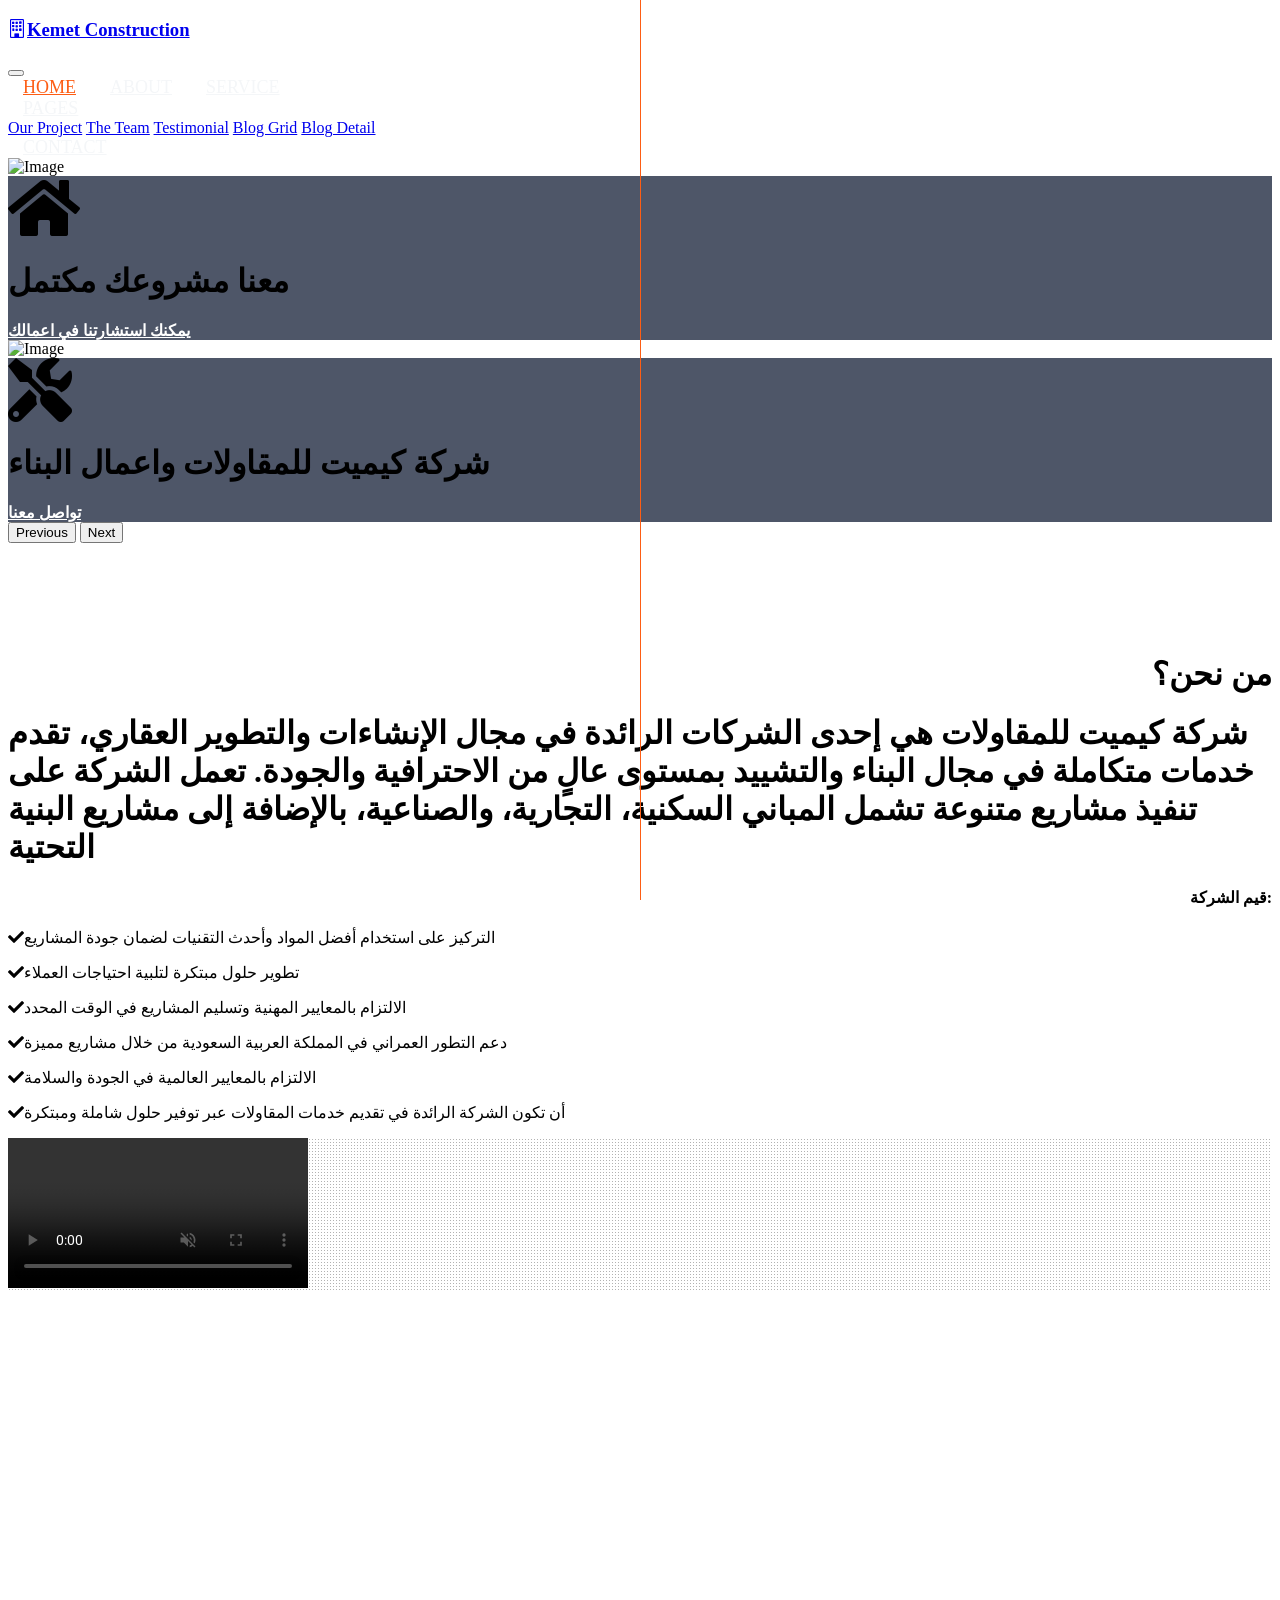
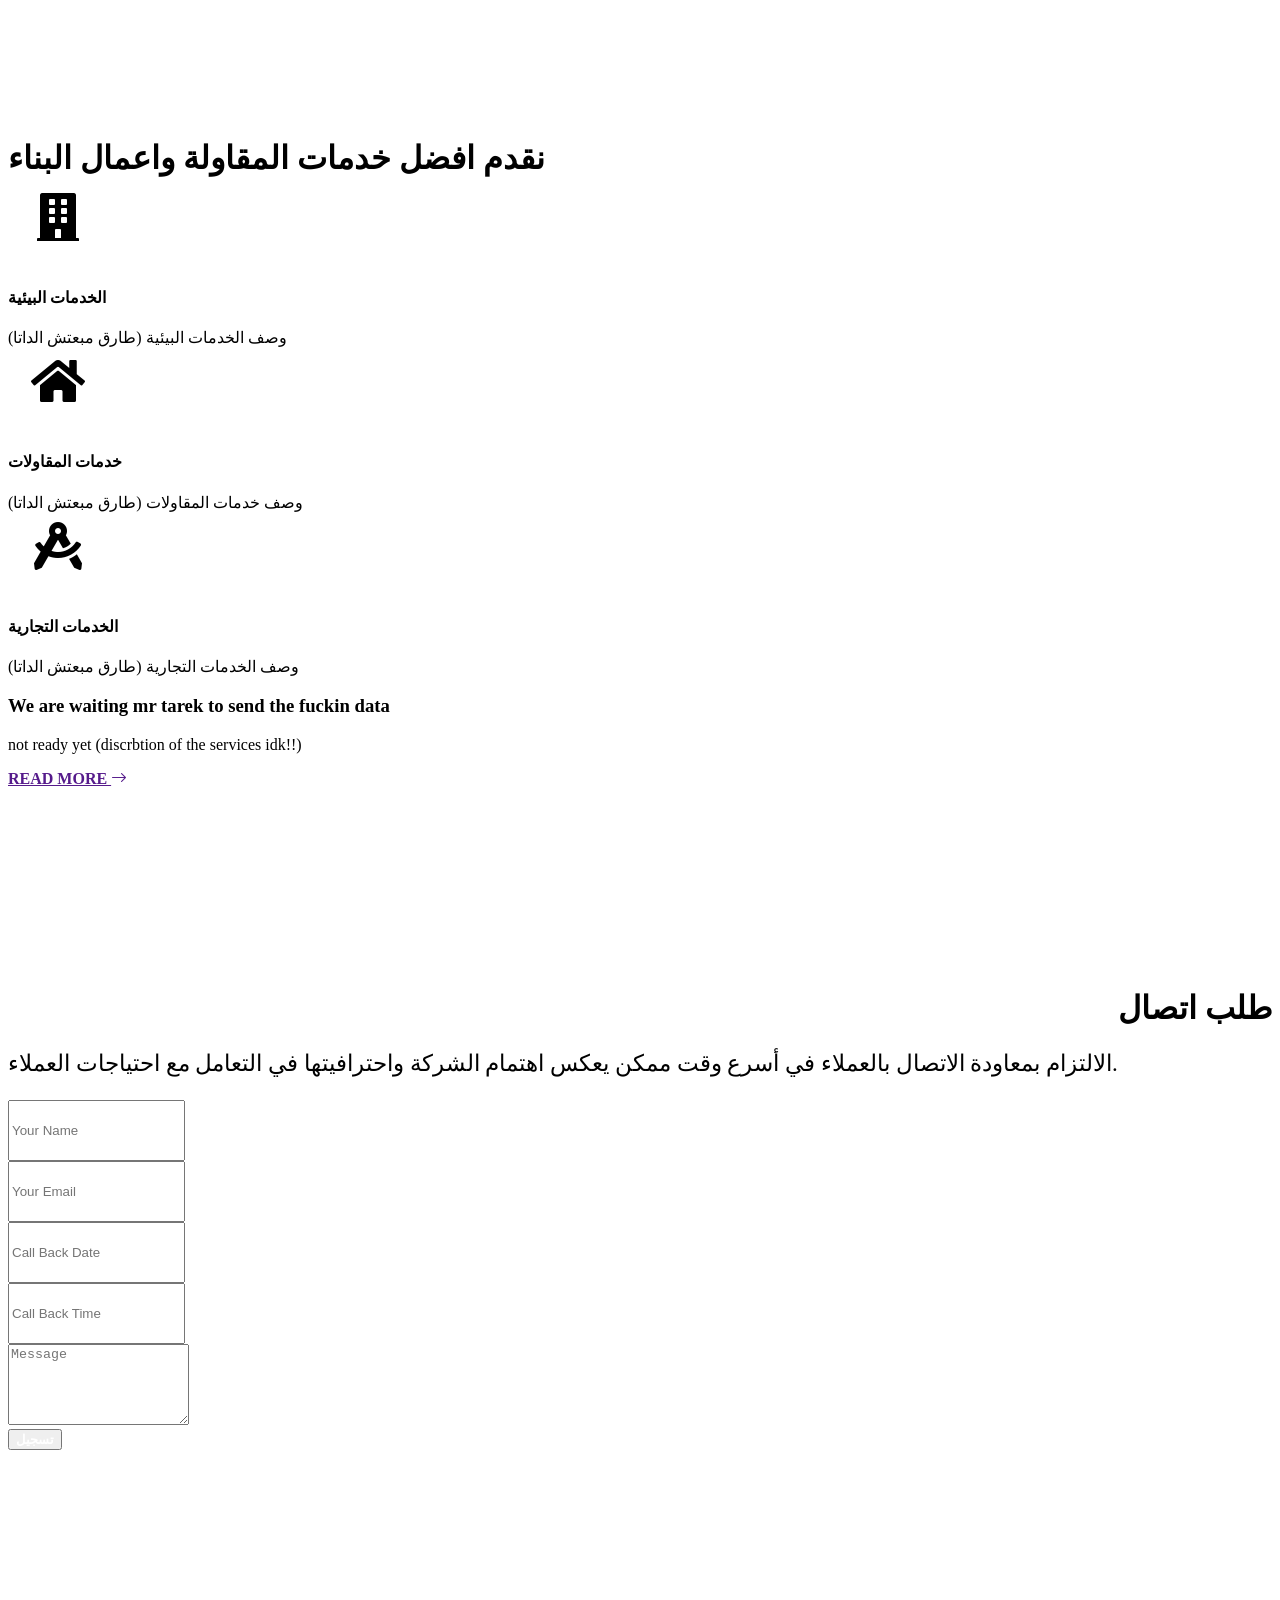
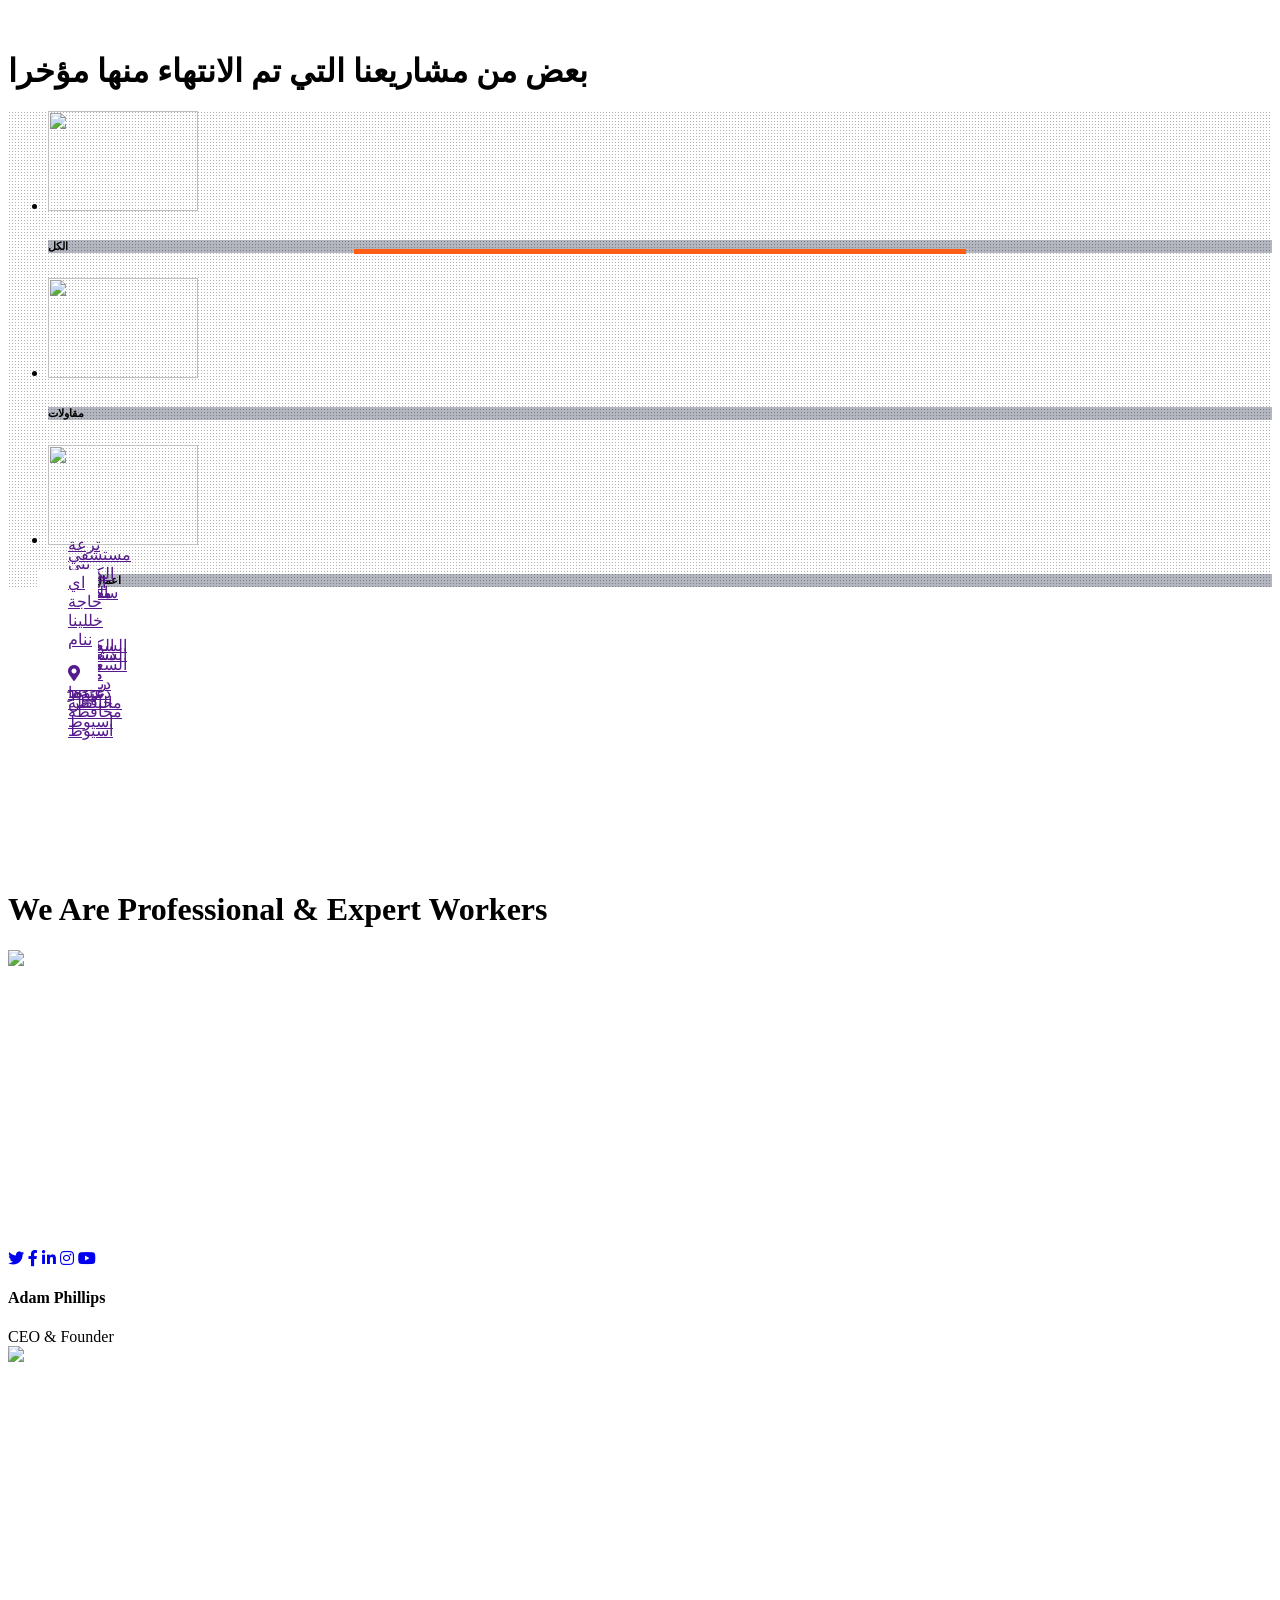
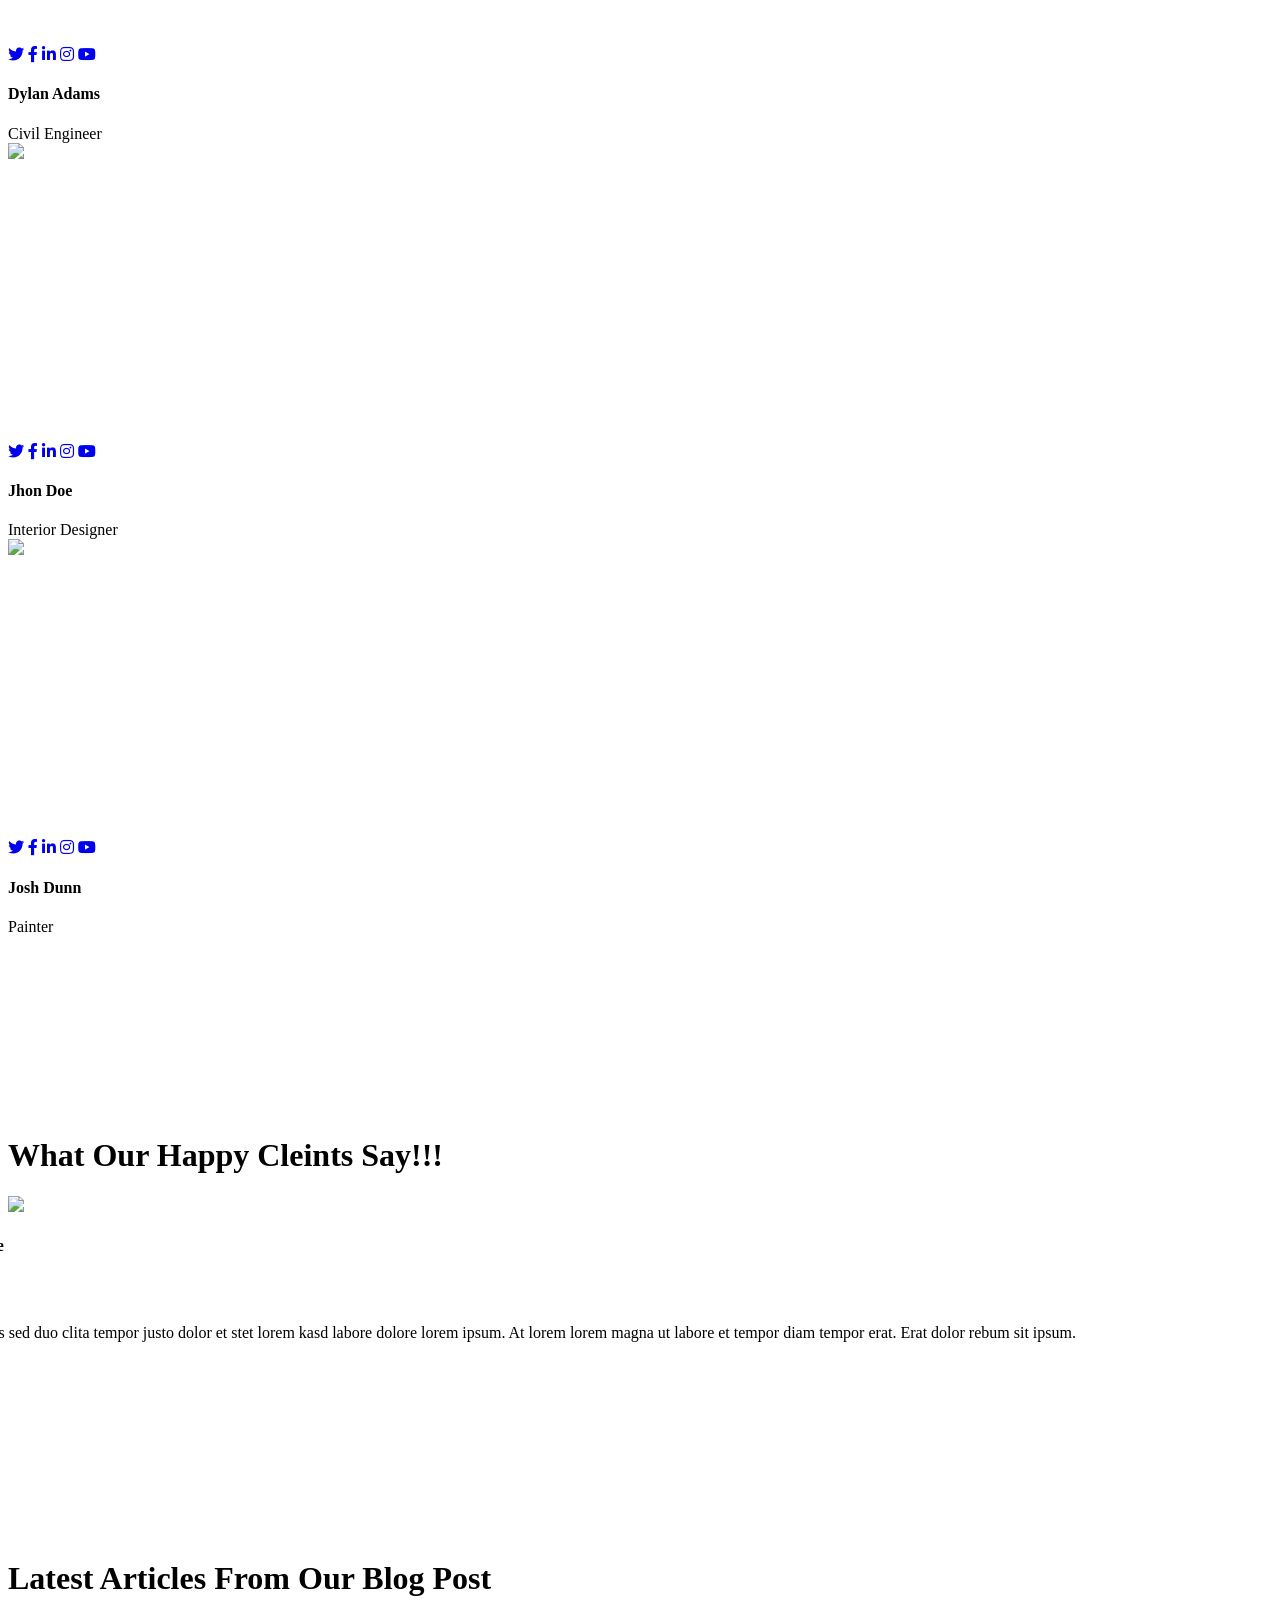
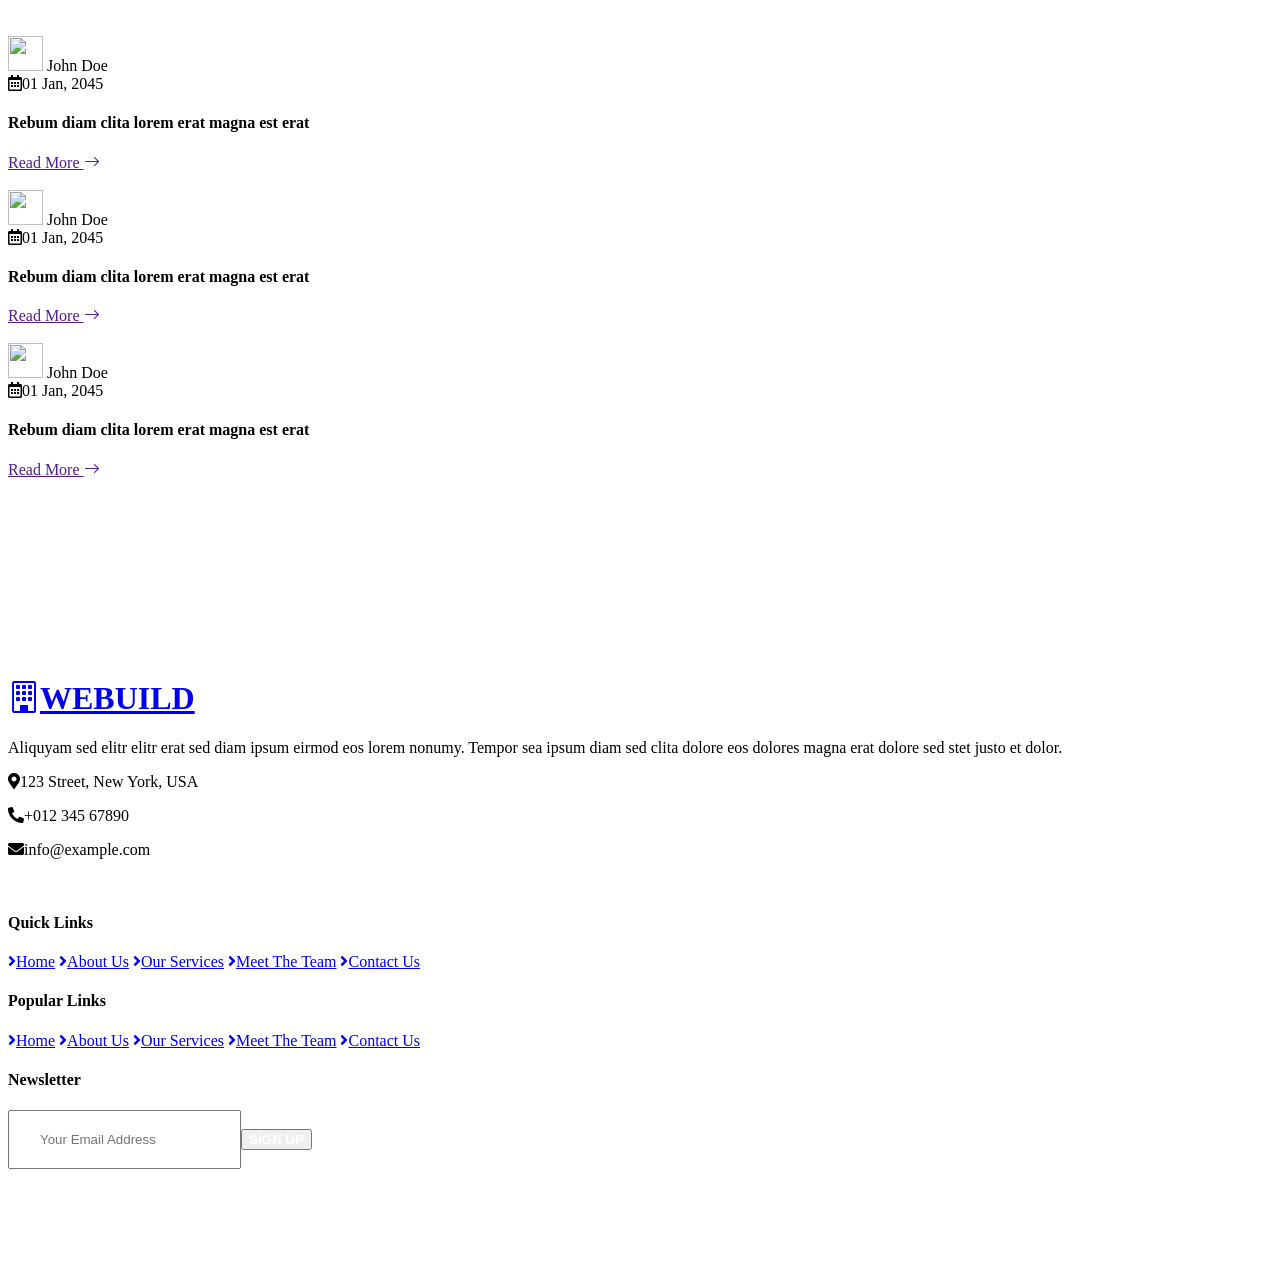
==== Construction company website/index.html @ d5f2b5ea "alot of bugs :)" ====
<!DOCTYPE html>
<html lang="en">

<head>
    <meta charset="utf-8">
    <title>Kemet</title>
    <meta content="width=device-width, initial-scale=1.0" name="viewport">
    <meta content="Free HTML Templates" name="keywords">
    <meta content="Free HTML Templates" name="description">

    <!-- Favicon -->
    <link href="img/kemetlogo.png" rel="img">

    <!-- Google Web Fonts -->
    <link rel="preconnect" href="https://fonts.gstatic.com">
    <link href="https://fonts.googleapis.com/css2?family=Open+Sans:wght@400;600&family=Roboto:wght@500;700&display=swap"
        rel="stylesheet">

    <!-- Icon Font Stylesheet -->
    <link href="https://cdnjs.cloudflare.com/ajax/libs/font-awesome/5.15.0/css/all.min.css" rel="stylesheet">
    <link href="https://cdn.jsdelivr.net/npm/bootstrap-icons@1.4.1/font/bootstrap-icons.css" rel="stylesheet">

    <!-- Libraries Stylesheet -->
    <link href="lib/owlcarousel/assets/owl.carousel.min.css" rel="stylesheet">
    <link href="lib/tempusdominus/css/tempusdominus-bootstrap-4.min.css" rel="stylesheet" />
    <link href="lib/lightbox/css/lightbox.min.css" rel="stylesheet">

    <!-- Customized Bootstrap Stylesheet -->
    <link href="css/bootstrap.min.css" rel="stylesheet">

    <!-- Template Stylesheet -->
    <link href="css/style.css" rel="stylesheet">
</head>

<body>

    <!-- Navbar Start -->
    <div class="container-fluid sticky-top bg-dark bg-light-radial shadow-sm px-5 pe-lg-0">
        <nav class="navbar navbar-expand-lg bg-dark bg-light-radial navbar-dark py-3 py-lg-0">
            <a href="index.html" class="navbar-brand">
                <h3 class="m-0 display-4 text-uppercase text-white"><i
                        class="bi bi-building text-primary me-2"></i>Kemet Construction</h1>
            </a>
            <button class="navbar-toggler" type="button" data-bs-toggle="collapse" data-bs-target="#navbarCollapse">
                <span class="navbar-toggler-icon"></span>
            </button>
            <div class="collapse navbar-collapse" id="navbarCollapse">
                <div class="navbar-nav ms-auto py-0">
                    <a href="index.html" class="nav-item nav-link active">Home</a>
                    <a href="about.html" class="nav-item nav-link">About</a>
                    <a href="service.html" class="nav-item nav-link">Service</a>
                    <div class="nav-item dropdown">
                        <a href="#" class="nav-link dropdown-toggle" data-bs-toggle="dropdown">Pages</a>
                        <div class="dropdown-menu m-0">
                            <a href="project.html" class="dropdown-item">Our Project</a>
                            <a href="team.html" class="dropdown-item">The Team</a>
                            <a href="testimonial.html" class="dropdown-item">Testimonial</a>
                            <a href="blog.html" class="dropdown-item">Blog Grid</a>
                            <a href="detail.html" class="dropdown-item">Blog Detail</a>
                        </div>
                    </div>
                    <a href="contact.html" class="nav-item nav-link">Contact</a>
                        
                </div>
            </div>
        </nav>
    </div>
    <!-- Navbar End -->


    <!-- Carousel Start -->
    <div class="container-fluid p-0">
        <div id="header-carousel" class="carousel slide carousel-fade" data-bs-ride="carousel">
            <div class="carousel-inner">
                <div class="carousel-item active">
                    <img class="w-100" src="img/carousel-1.jpg" alt="Image">
                    <div class="carousel-caption d-flex flex-column align-items-center justify-content-center">
                        <div class="p-3" style="max-width: 900px;">
                            <i class="fa fa-home fa-4x text-primary mb-4 d-none d-sm-block"></i>
                            <h1 class="display-2 text-uppercase text-white mb-md-4">معنا مشروعك مكتمل</h1>
                            <a href="" class="btn btn-primary py-md-3 px-md-5 mt-2">يمكنك استشارتنا في اعمالك</a>
                        </div>
                    </div>
                </div>
                <div class="carousel-item">
                    <img class="w-100" src="img/carousel-2.jpg" alt="Image">
                    <div class="carousel-caption d-flex flex-column align-items-center justify-content-center">
                        <div class="p-3" style="max-width: 900px;">
                            <i class="fa fa-tools fa-4x text-primary mb-4 d-none d-sm-block"></i>
                            <h1 class="display-2 text-uppercase text-white mb-md-4">شركة كيميت للمقاولات واعمال البناء</h1>
                            <a href="" class="btn btn-primary py-md-3 px-md-5 mt-2">تواصل معنا</a>
                        </div>
                    </div>
                </div>
            </div>
            <button class="carousel-control-prev" type="button" data-bs-target="#header-carousel" data-bs-slide="prev">
                <span class="carousel-control-prev-icon" aria-hidden="true"></span>
                <span class="visually-hidden">Previous</span>
            </button>
            <button class="carousel-control-next" type="button" data-bs-target="#header-carousel" data-bs-slide="next">
                <span class="carousel-control-next-icon" aria-hidden="true"></span>
                <span class="visually-hidden">Next</span>
            </button>
        </div>
    </div>
    <!-- Carousel End -->


    <!-- About Start -->
    <div class="container-fluid py-6 px-5">
        <div class="row g-5">
            <div class="col-lg-7">
                <h1 class="display-5 text-uppercase mb-4" style="text-align: right; direction: rtl;"><span class="text-primary">من نحن؟ </h1>

                <h1 class="display-5 text-uppercase mb-4"> شركة كيميت للمقاولات هي إحدى الشركات الرائدة في مجال الإنشاءات والتطوير العقاري، تقدم خدمات متكاملة في مجال البناء والتشييد بمستوى عالٍ من الاحترافية والجودة. تعمل الشركة على تنفيذ مشاريع متنوعة تشمل المباني السكنية، التجارية، والصناعية، بالإضافة إلى مشاريع البنية التحتية</h1>
                </span></h1>
                <h4 class="text-uppercase mb-3 text-body" style="text-align: right; direction: rtl;"><span class="text-primary"></span>:قيم الشركة</h4>
            </h4>
                <div class="row gx-5 py-2">
                    <div class="col-sm-6 mb-2">
                        <p class="fw-bold mb-2"><i class="fa fa-check text-primary me-3"></i>التركيز على استخدام أفضل المواد وأحدث التقنيات لضمان جودة المشاريع</p>
                        <p class="fw-bold mb-2"><i class="fa fa-check text-primary me-3"></i>تطوير حلول مبتكرة لتلبية احتياجات العملاء</p>
                        <p class="fw-bold mb-2"><i class="fa fa-check text-primary me-3"></i>الالتزام بالمعايير المهنية وتسليم المشاريع في الوقت المحدد</p>
                    </div>
                    <div class="col-sm-6 mb-2">
                        <p class="fw-bold mb-2"><i class="fa fa-check text-primary me-3"></i>دعم التطور العمراني في المملكة العربية السعودية من خلال مشاريع مميزة
                        </p>
                        <p class="fw-bold mb-2"><i class="fa fa-check text-primary me-3"></i>الالتزام بالمعايير العالمية في الجودة والسلامة
                        </p>
                        <p class="fw-bold mb-2"><i class="fa fa-check text-primary me-3"></i>أن تكون الشركة الرائدة في تقديم خدمات المقاولات عبر توفير حلول شاملة ومبتكرة</p>
                    </div>
                </div>
               
            </div>
            <div class="col-lg-5 pb-5" style="min-height: 400px;">
                <div class="position-relative bg-dark-radial h-100 ms-5">
                    <video 
                        class="position-absolute w-100 h-100 mt-5 ms-n5" 
                        style="object-fit: cover;" 
                        autoplay 
                        loop 
                        muted 
                        controls
                    >
                        <source src="C:\Users\Deiaa\OneDrive\Desktop\𝗛𝗢𝗠𝗘 - 𝗥𝗲𝘀𝗼𝗻𝗮𝗻𝗰𝗲 NOSTALGIA (𝐒𝐥𝐨𝐰𝐞𝐝 𝐏𝐞𝐫𝐟𝐞𝐜𝐭).mp4" type="video/mp4">
                        متصفحك لا يدعم تشغيل الفيديو.
                    </video>
                </div>
                
            </div>
        </div>
    </div>
    <!-- About End -->


    <!-- Services Start -->
    <div class="container-fluid bg-light py-6 px-5">
        <div class="text-center mx-auto mb-5" style="max-width: 600px;">
            <h1 class="display-5 text-uppercase mb-4">نقدم <span class="text-primary">افضل</span> خدمات
                المقاولة واعمال البناء</h1>
        </div>
        <div class="row g-5">
            <div class="col-lg-4 col-md-6">
                <div class="service-item bg-white d-flex flex-column align-items-center text-center">
                    <img class="img-fluid" src="img/service-1.jpg" alt="">
                    <div class="service-icon bg-white">
                        <i class="fa fa-3x fa-building text-primary"></i>
                    </div>
                    <div class="px-4 pb-4">
                        <h4 class="text-uppercase mb-3">الخدمات البيئية</h4>
                        <p>وصف الخدمات البيئية (طارق مبعتش الداتا)</p>
                    </div>
                </div>
            </div>
            <div class="col-lg-4 col-md-6">
                <div class="service-item bg-white rounded d-flex flex-column align-items-center text-center">
                    <img class="img-fluid" src="img/service-2.jpg" alt="">
                    <div class="service-icon bg-white">
                        <i class="fa fa-3x fa-home text-primary"></i>
                    </div>
                    <div class="px-4 pb-4">
                        <h4 class="text-uppercase mb-3">خدمات المقاولات</h4>
                        <p>وصف خدمات المقاولات (طارق مبعتش الداتا)</p>
                    </div>
                </div>
            </div>
            <div class="col-lg-4 col-md-6">
                <div class="service-item bg-white rounded d-flex flex-column align-items-center text-center">
                    <img class="img-fluid" src="img/service-3.jpg" alt="">
                    <div class="service-icon bg-white">
                        <i class="fa fa-3x fa-drafting-compass text-primary"></i>
                    </div>
                    <div class="px-4 pb-4">
                        <h4 class="text-uppercase mb-3">الخدمات التجارية</h4>
                        <p>وصف الخدمات التجارية (طارق مبعتش الداتا)</p>
                    </div>
                </div>
            </div>
           
                    <div class="px-4 pb-4">
                        <h3 class="text-uppercase mb-3">We are waiting mr tarek to send the fuckin data</h3>
                        <p>not ready yet (discrbtion of the services idk!!)</p>
                        <a class="btn text-primary" href="">Read More <i class="bi bi-arrow-right"></i></a>
                    </div>
                </div>
            </div>
        </div>
    </div>
    <!-- Services End -->


    <!-- Appointment Start -->
    <div class="container-fluid py-6 px-5">
        <div class="row gx-5">
            <div class="col-lg-4 mb-5 mb-lg-0">
                <div class="mb-4">
                    <h1 class="display-5 text-uppercase mb-4" style="text-align: right; direction: rtl;">طلب <span class="text-primary">اتصال</span></h1>
                </div>
                <p class="mb-5" style="font-size: 23px;">الالتزام بمعاودة الاتصال بالعملاء في أسرع وقت ممكن يعكس اهتمام الشركة واحترافيتها في التعامل مع احتياجات العملاء.

                </p>
            </div>
            <div class="col-lg-8">
                <div class="bg-light text-center p-5">
                    <form>
                        <div class="row g-3">
                            <div class="col-12 col-sm-6">
                                <input type="text" class="form-control border-0" placeholder="Your Name"
                                    style="height: 55px;">
                            </div>
                            <div class="col-12 col-sm-6">
                                <input type="email" class="form-control border-0" placeholder="Your Email"
                                    style="height: 55px;">
                            </div>
                            <div class="col-12 col-sm-6">
                                <div class="date" id="date" data-target-input="nearest">
                                    <input type="text" class="form-control border-0 datetimepicker-input"
                                        placeholder="Call Back Date" data-target="#date" data-toggle="datetimepicker"
                                        style="height: 55px;">
                                </div>
                            </div>
                            <div class="col-12 col-sm-6">
                                <div class="time" id="time" data-target-input="nearest">
                                    <input type="text" class="form-control border-0 datetimepicker-input"
                                        placeholder="Call Back Time" data-target="#time" data-toggle="datetimepicker"
                                        style="height: 55px;">
                                </div>
                            </div>
                            <div class="col-12">
                                <textarea class="form-control border-0" rows="5" placeholder="Message"></textarea>
                            </div>
                            <div class="col-12">
                                <button class="btn btn-primary w-100 py-3" type="submit">تسجيل</button>
                            </div>
                        </div>
                    </form>
                </div>
            </div>
        </div>
    </div>
    <!-- Appointment End -->


    <!-- Portfolio Start -->
    <div class="container-fluid bg-light py-6 px-5">
        <div class="text-center mx-auto mb-5" style="max-width: 600px;">
            <h1 class="display-5 text-uppercase mb-4">بعض من <span class="text-primary">مشاريعنا</span> التي تم الانتهاء منها مؤخرا</h1>
        </div>
        <div class="row gx-5">
            <div class="col-12 text-center">
                <div class="d-inline-block bg-dark-radial text-center pt-4 px-5 mb-5">
                    <ul class="list-inline mb-0" id="portfolio-flters">
                        <li class="btn btn-outline-primary bg-white p-2 active mx-2 mb-4" data-filter="*">
                            <img src="img/portfolio-1.jpg" style="width: 150px; height: 100px;">
                            <div class="position-absolute top-0 start-0 end-0 bottom-0 m-2 d-flex align-items-center justify-content-center"
                                style="background: rgba(4, 15, 40, .3);">
                                <h6 class="text-white text-uppercase m-0">الكل</h6>
                            </div>
                        </li>
                        <li class="btn btn-outline-primary bg-white p-2 mx-2 mb-4" data-filter=".first">
                            <img src="img/portfolio-2.jpg" style="width: 150px; height: 100px;">
                            <div class="position-absolute top-0 start-0 end-0 bottom-0 m-2 d-flex align-items-center justify-content-center"
                                style="background: rgba(4, 15, 40, .3);">
                                <h6 class="text-white text-uppercase m-0">مقاولات</h6>
                            </div>
                        </li>
                        <li class="btn btn-outline-primary bg-white p-2 mx-2 mb-4" data-filter=".second">
                            <img src="img/portfolio-3.jpg" style="width: 150px; height: 100px;">
                            <div class="position-absolute top-0 start-0 end-0 bottom-0 m-2 d-flex align-items-center justify-content-center"
                                style="background: rgba(4, 15, 40, .3);">
                                <h6 class="text-white text-uppercase m-0">اعمال الإنشاءات</h6>
                            </div>
                        </li>
                    </ul>
                </div>
            </div>
        </div>
        <div class="row g-5 portfolio-container">
            <div class="col-xl-4 col-lg-6 col-md-6 portfolio-item first">
                <div class="position-relative portfolio-box">
                    <img class="img-fluid w-100" src="img/portfolio-1.jpg" alt="">
                    <a class="portfolio-title shadow-sm" href="">
                        <p class="h4 text-uppercase" style="text-align:center;">العثيم مول</p>
                        <span class="text-body" style="text-align:center;"><i class="fa fa-map-marker-alt text-primary me-2"></i>السعودية مدينة عرعر</span>
                    </a>
                    <a class="portfolio-btn" href="img/portfolio-1.jpg" data-lightbox="portfolio">
                        <i class="bi bi-plus text-white"></i>
                    </a>
                </div>
            </div>
            <div class="col-xl-4 col-lg-6 col-md-6 portfolio-item second">
                <div class="position-relative portfolio-box">
                    <img class="img-fluid w-100" src="img/portfolio-2.jpg" alt="">
                    <a class="portfolio-title shadow-sm" href="">
                        <p class="h4 text-uppercase" style="text-align:center;">مخازن مياه</p>
                        <span class="text-body" style="text-align:center;"><i class="fa fa-map-marker-alt text-primary me-2" ></i>السعودية رفحاء</span>
                    </a>
                    <a class="portfolio-btn" href="img/portfolio-2.jpg" data-lightbox="portfolio">
                        <i class="bi bi-plus text-white"></i>
                    </a>
                </div>
            </div>
            <div class="col-xl-4 col-lg-6 col-md-6 portfolio-item first">
                <div class="position-relative portfolio-box">
                    <img class="img-fluid w-100" src="img/portfolio-3.jpg" alt="">
                    <a class="portfolio-title shadow-sm" href="">
                        <p class="h4 text-uppercase" style="text-align:center;">نفق سيارات</p>
                        <span class="text-body" style="text-align:center;"><i class="fa fa-map-marker-alt text-primary me-2"></i>السعودية مدينة حفر الباطن</span>
                    </a>
                    <a class="portfolio-btn" href="img/portfolio-3.jpg" data-lightbox="portfolio">
                        <i class="bi bi-plus text-white"></i>
                    </a>
                </div>
            </div>
            <div class="col-xl-4 col-lg-6 col-md-6 portfolio-item second">
                <div class="position-relative portfolio-box">
                    <img class="img-fluid w-100" src="img/portfolio-4.jpg" alt="">
                    <a class="portfolio-title shadow-sm" href="">
                        <p class="h4 text-uppercase" style="text-align:center;">ترعة بني يحي</p>
                        <span class="text-body" style="text-align:center;"><i class="fa fa-map-marker-alt text-primary me-2"></i>قرية دشلوط مركز ديروط محافظة اسيوط</span>
                    </a>
                    <a class="portfolio-btn" href="img/portfolio-4.jpg" data-lightbox="portfolio">
                        <i class="bi bi-plus text-white"></i>
                    </a>
                </div>
            </div>
            <div class="col-xl-4 col-lg-6 col-md-6 portfolio-item first">
                <div class="position-relative portfolio-box">
                    <img class="img-fluid w-100" src="img/portfolio-5.jpg" alt="">
                    <a class="portfolio-title shadow-sm" href="">
                        <p class="h4 text-uppercase"style="text-align:center;">مستشفي الكودية الاهلية</p>
                        <span class="text-body"style="text-align:center;"><i class="fa fa-map-marker-alt text-primary me-2"></i>الكودية مركز ديروط محافظة اسيوط</span>
                    </a>
                    <a class="portfolio-btn" href="img/portfolio-5.jpg" data-lightbox="portfolio">
                        <i class="bi bi-plus text-white"></i>
                    </a>
                </div>
            </div>
            <div class="col-xl-4 col-lg-6 col-md-6 portfolio-item second">
                <div class="position-relative portfolio-box">
                    <img class="img-fluid w-100" src="img/portfolio-6.jpg" alt="">
                    <a class="portfolio-title shadow-sm" href="">
                        <p class="h4 text-uppercase" style="text-align:center;">اي حاجة خللينا ننام</p>
                        <span class="text-body" style="text-align:center;"><i class="fa fa-map-marker-alt text-primary me-2"></i>عندها</span>
                    </a>
                    <a class="portfolio-btn" href="img/portfolio-6.jpg" data-lightbox="portfolio">
                        <i class="bi bi-plus text-white"></i>
                    </a>
                </div>
            </div>
        </div>
    </div>
    <!-- Portfolio End -->


    <!-- Team Start -->
    <div class="container-fluid py-6 px-5">
        <div class="text-center mx-auto mb-5" style="max-width: 600px;">
            <h1 class="display-5 text-uppercase mb-4">We Are <span class="text-primary">Professional & Expert</span>
                Workers</h1>
        </div>
        <div class="row g-5">
            <div class="col-xl-3 col-lg-4 col-md-6">
                <div class="row g-0">
                    <div class="col-10" style="min-height: 300px;">
                        <div class="position-relative h-100">
                            <img class="position-absolute w-100 h-100" src="img/team-1.jpg" style="object-fit: cover;">
                        </div>
                    </div>
                    <div class="col-2">
                        <div class="h-100 d-flex flex-column align-items-center justify-content-between bg-light">
                            <a class="btn" href="#"><i class="fab fa-twitter"></i></a>
                            <a class="btn" href="#"><i class="fab fa-facebook-f"></i></a>
                            <a class="btn" href="#"><i class="fab fa-linkedin-in"></i></a>
                            <a class="btn" href="#"><i class="fab fa-instagram"></i></a>
                            <a class="btn" href="#"><i class="fab fa-youtube"></i></a>
                        </div>
                    </div>
                    <div class="col-12">
                        <div class="bg-light p-4">
                            <h4 class="text-uppercase">Adam Phillips</h4>
                            <span>CEO & Founder</span>
                        </div>
                    </div>
                </div>
            </div>
            <div class="col-xl-3 col-lg-4 col-md-6">
                <div class="row g-0">
                    <div class="col-10" style="min-height: 300px;">
                        <div class="position-relative h-100">
                            <img class="position-absolute w-100 h-100" src="img/team-2.jpg" style="object-fit: cover;">
                        </div>
                    </div>
                    <div class="col-2">
                        <div class="h-100 d-flex flex-column align-items-center justify-content-between bg-light">
                            <a class="btn" href="#"><i class="fab fa-twitter"></i></a>
                            <a class="btn" href="#"><i class="fab fa-facebook-f"></i></a>
                            <a class="btn" href="#"><i class="fab fa-linkedin-in"></i></a>
                            <a class="btn" href="#"><i class="fab fa-instagram"></i></a>
                            <a class="btn" href="#"><i class="fab fa-youtube"></i></a>
                        </div>
                    </div>
                    <div class="col-12">
                        <div class="bg-light p-4">
                            <h4 class="text-uppercase">Dylan Adams</h4>
                            <span>Civil Engineer</span>
                        </div>
                    </div>
                </div>
            </div>
            <div class="col-xl-3 col-lg-4 col-md-6">
                <div class="row g-0">
                    <div class="col-10" style="min-height: 300px;">
                        <div class="position-relative h-100">
                            <img class="position-absolute w-100 h-100" src="img/team-3.jpg" style="object-fit: cover;">
                        </div>
                    </div>
                    <div class="col-2">
                        <div class="h-100 d-flex flex-column align-items-center justify-content-between bg-light">
                            <a class="btn" href="#"><i class="fab fa-twitter"></i></a>
                            <a class="btn" href="#"><i class="fab fa-facebook-f"></i></a>
                            <a class="btn" href="#"><i class="fab fa-linkedin-in"></i></a>
                            <a class="btn" href="#"><i class="fab fa-instagram"></i></a>
                            <a class="btn" href="#"><i class="fab fa-youtube"></i></a>
                        </div>
                    </div>
                    <div class="col-12">
                        <div class="bg-light p-4">
                            <h4 class="text-uppercase">Jhon Doe</h4>
                            <span>Interior Designer</span>
                        </div>
                    </div>
                </div>
            </div>
            <div class="col-xl-3 col-lg-4 col-md-6">
                <div class="row g-0">
                    <div class="col-10" style="min-height: 300px;">
                        <div class="position-relative h-100">
                            <img class="position-absolute w-100 h-100" src="img/team-4.jpg" style="object-fit: cover;">
                        </div>
                    </div>
                    <div class="col-2">
                        <div class="h-100 d-flex flex-column align-items-center justify-content-between bg-light">
                            <a class="btn" href="#"><i class="fab fa-twitter"></i></a>
                            <a class="btn" href="#"><i class="fab fa-facebook-f"></i></a>
                            <a class="btn" href="#"><i class="fab fa-linkedin-in"></i></a>
                            <a class="btn" href="#"><i class="fab fa-instagram"></i></a>
                            <a class="btn" href="#"><i class="fab fa-youtube"></i></a>
                        </div>
                    </div>
                    <div class="col-12">
                        <div class="bg-light p-4">
                            <h4 class="text-uppercase">Josh Dunn</h4>
                            <span>Painter</span>
                        </div>
                    </div>
                </div>
            </div>
        </div>
    </div>
    <!-- Team End -->


    <!-- Testimonial Start -->
    <div class="container-fluid bg-light py-6 px-5">
        <div class="text-center mx-auto mb-5" style="max-width: 600px;">
            <h1 class="display-5 text-uppercase mb-4">What Our <span class="text-primary">Happy Cleints</span> Say!!!
            </h1>
        </div>
        <div class="row gx-0 align-items-center">
            <div class="col-xl-4 col-lg-5 d-none d-lg-block">
                <img class="img-fluid w-100 h-100" src="img/testimonial.jpg">
            </div>
            <div class="col-xl-8 col-lg-7 col-md-12">
                <div class="testimonial bg-light">
                    <div class="owl-carousel testimonial-carousel">
                        <div class="row gx-4 align-items-center">
                            <div class="col-xl-4 col-lg-5 col-md-5">
                                <img class="img-fluid w-100 h-100 bg-light p-lg-3 mb-4 mb-md-0"
                                    src="img/testimonial-1.jpg" alt="">
                            </div>
                            <div class="col-xl-8 col-lg-7 col-md-7">
                                <h4 class="text-uppercase mb-0">Client Name</h4>
                                <p>Profession</p>
                                <p class="fs-5 mb-0"><i class="fa fa-2x fa-quote-left text-primary me-2"></i> Dolores
                                    sed duo
                                    clita tempor justo dolor et stet lorem kasd labore dolore lorem ipsum. At lorem
                                    lorem magna ut labore et tempor diam tempor erat. Erat dolor rebum sit
                                    ipsum.</p>
                            </div>
                        </div>
                        <div class="row gx-4 align-items-center">
                            <div class="col-xl-4 col-lg-5 col-md-5">
                                <img class="img-fluid w-100 h-100 bg-light p-lg-3 mb-4 mb-md-0"
                                    src="img/testimonial-2.jpg" alt="">
                            </div>
                            <div class="col-xl-8 col-lg-7 col-md-7">
                                <h4 class="text-uppercase mb-0">Client Name</h4>
                                <p>Profession</p>
                                <p class="fs-5 mb-0"><i class="fa fa-2x fa-quote-left text-primary me-2"></i> Dolores
                                    sed duo
                                    clita tempor justo dolor et stet lorem kasd labore dolore lorem ipsum. At lorem
                                    lorem magna ut labore et tempor diam tempor erat. Erat dolor rebum sit
                                    ipsum.</p>
                            </div>
                        </div>
                    </div>
                </div>
            </div>
        </div>
    </div>
    <!-- Testimonial End -->


    <!-- Blog Start -->
    <div class="container-fluid py-6 px-5">
        <div class="text-center mx-auto mb-5" style="max-width: 600px;">
            <h1 class="display-5 text-uppercase mb-4">Latest <span class="text-primary">Articles</span> From Our Blog
                Post</h1>
        </div>
        <div class="row g-5">
            <div class="col-lg-4 col-md-6">
                <div class="bg-light">
                    <img class="img-fluid" src="img/blog-1.jpg" alt="">
                    <div class="p-4">
                        <div class="d-flex justify-content-between mb-4">
                            <div class="d-flex align-items-center">
                                <img class="rounded-circle me-2" src="img/user.jpg" width="35" height="35" alt="">
                                <span>John Doe</span>
                            </div>
                            <div class="d-flex align-items-center">
                                <span class="ms-3"><i class="far fa-calendar-alt text-primary me-2"></i>01 Jan,
                                    2045</span>
                            </div>
                        </div>
                        <h4 class="text-uppercase mb-3">Rebum diam clita lorem erat magna est erat</h4>
                        <a class="text-uppercase fw-bold" href="">Read More <i class="bi bi-arrow-right"></i></a>
                    </div>
                </div>
            </div>
            <div class="col-lg-4 col-md-6">
                <div class="bg-light">
                    <img class="img-fluid" src="img/blog-2.jpg" alt="">
                    <div class="p-4">
                        <div class="d-flex justify-content-between mb-4">
                            <div class="d-flex align-items-center">
                                <img class="rounded-circle me-2" src="img/user.jpg" width="35" height="35" alt="">
                                <span>John Doe</span>
                            </div>
                            <div class="d-flex align-items-center">
                                <span class="ms-3"><i class="far fa-calendar-alt text-primary me-2"></i>01 Jan,
                                    2045</span>
                            </div>
                        </div>
                        <h4 class="text-uppercase mb-3">Rebum diam clita lorem erat magna est erat</h4>
                        <a class="text-uppercase fw-bold" href="">Read More <i class="bi bi-arrow-right"></i></a>
                    </div>
                </div>
            </div>
            <div class="col-lg-4 col-md-6">
                <div class="bg-light">
                    <img class="img-fluid" src="img/blog-3.jpg" alt="">
                    <div class="p-4">
                        <div class="d-flex justify-content-between mb-4">
                            <div class="d-flex align-items-center">
                                <img class="rounded-circle me-2" src="img/user.jpg" width="35" height="35" alt="">
                                <span>John Doe</span>
                            </div>
                            <div class="d-flex align-items-center">
                                <span class="ms-3"><i class="far fa-calendar-alt text-primary me-2"></i>01 Jan,
                                    2045</span>
                            </div>
                        </div>
                        <h4 class="text-uppercase mb-3">Rebum diam clita lorem erat magna est erat</h4>
                        <a class="text-uppercase fw-bold" href="">Read More <i class="bi bi-arrow-right"></i></a>
                    </div>
                </div>
            </div>
        </div>
    </div>
    <!-- Blog End -->


    <!-- Footer Start -->
    <div class="footer container-fluid position-relative bg-dark bg-light-radial text-white-50 py-6 px-5">
        <div class="row g-5">
            <div class="col-lg-6 pe-lg-5">
                <a href="index.html" class="navbar-brand">
                    <h1 class="m-0 display-4 text-uppercase text-white"><i
                            class="bi bi-building text-primary me-2"></i>WEBUILD</h1>
                </a>
                <p>Aliquyam sed elitr elitr erat sed diam ipsum eirmod eos lorem nonumy. Tempor sea ipsum diam sed clita
                    dolore eos dolores magna erat dolore sed stet justo et dolor.</p>
                <p><i class="fa fa-map-marker-alt me-2"></i>123 Street, New York, USA</p>
                <p><i class="fa fa-phone-alt me-2"></i>+012 345 67890</p>
                <p><i class="fa fa-envelope me-2"></i>info@example.com</p>
                <div class="d-flex justify-content-start mt-4">
                    <a class="btn btn-lg btn-primary btn-lg-square rounded-0 me-2" href="#"><i
                            class="fab fa-twitter"></i></a>
                    <a class="btn btn-lg btn-primary btn-lg-square rounded-0 me-2" href="#"><i
                            class="fab fa-facebook-f"></i></a>
                    <a class="btn btn-lg btn-primary btn-lg-square rounded-0 me-2" href="#"><i
                            class="fab fa-linkedin-in"></i></a>
                    <a class="btn btn-lg btn-primary btn-lg-square rounded-0" href="#"><i
                            class="fab fa-instagram"></i></a>
                </div>
            </div>
            <div class="col-lg-6 ps-lg-5">
                <div class="row g-5">
                    <div class="col-sm-6">
                        <h4 class="text-white text-uppercase mb-4">Quick Links</h4>
                        <div class="d-flex flex-column justify-content-start">
                            <a class="text-white-50 mb-2" href="#"><i class="fa fa-angle-right me-2"></i>Home</a>
                            <a class="text-white-50 mb-2" href="#"><i class="fa fa-angle-right me-2"></i>About Us</a>
                            <a class="text-white-50 mb-2" href="#"><i class="fa fa-angle-right me-2"></i>Our
                                Services</a>
                            <a class="text-white-50 mb-2" href="#"><i class="fa fa-angle-right me-2"></i>Meet The
                                Team</a>
                            <a class="text-white-50" href="#"><i class="fa fa-angle-right me-2"></i>Contact Us</a>
                        </div>
                    </div>
                    <div class="col-sm-6">
                        <h4 class="text-white text-uppercase mb-4">Popular Links</h4>
                        <div class="d-flex flex-column justify-content-start">
                            <a class="text-white-50 mb-2" href="#"><i class="fa fa-angle-right me-2"></i>Home</a>
                            <a class="text-white-50 mb-2" href="#"><i class="fa fa-angle-right me-2"></i>About Us</a>
                            <a class="text-white-50 mb-2" href="#"><i class="fa fa-angle-right me-2"></i>Our
                                Services</a>
                            <a class="text-white-50 mb-2" href="#"><i class="fa fa-angle-right me-2"></i>Meet The
                                Team</a>
                            <a class="text-white-50" href="#"><i class="fa fa-angle-right me-2"></i>Contact Us</a>
                        </div>
                    </div>
                    <div class="col-sm-12">
                        <h4 class="text-white text-uppercase mb-4">Newsletter</h4>
                        <div class="w-100">
                            <div class="input-group">
                                <input type="text" class="form-control border-light" style="padding: 20px 30px;"
                                    placeholder="Your Email Address"><button class="btn btn-primary px-4">Sign
                                    Up</button>
                            </div>
                        </div>
                    </div>
                </div>
            </div>
        </div>
    </div>
    <div class="container-fluid bg-dark bg-light-radial text-white border-top border-primary px-0">
        <div class="d-flex flex-column flex-md-row justify-content-between">

        </div>
    </div>
    <!-- Footer End -->


    <!-- Back to Top -->
    <a href="#" class="btn btn-lg btn-primary btn-lg-square back-to-top"><i class="bi bi-arrow-up"></i></a>


    <!-- JavaScript Libraries -->
    <script src="https://code.jquery.com/jquery-3.4.1.min.js"></script>
    <script src="https://cdn.jsdelivr.net/npm/bootstrap@5.0.0/dist/js/bootstrap.bundle.min.js"></script>
    <script src="lib/easing/easing.min.js"></script>
    <script src="lib/waypoints/waypoints.min.js"></script>
    <script src="lib/owlcarousel/owl.carousel.min.js"></script>
    <script src="lib/tempusdominus/js/moment.min.js"></script>
    <script src="lib/tempusdominus/js/moment-timezone.min.js"></script>
    <script src="lib/tempusdominus/js/tempusdominus-bootstrap-4.min.js"></script>
    <script src="lib/isotope/isotope.pkgd.min.js"></script>
    <script src="lib/lightbox/js/lightbox.min.js"></script>

    <!-- Template Javascript -->
    <script src="js/main.js"></script>
</body>

</html>
---- Construction company website/css/style.css ----
/********** Template CSS **********/
:root {
    --primary: #FD5D14;
    --secondary: #FDBE33;
    --light: #F4F6F8;
    --dark: #040F28;
}

.pt-6 {
    padding-top: 90px;
}

.pb-6 {
    padding-bottom: 90px;
}

.py-6 {
    padding-top: 90px;
    padding-bottom: 90px;
}

.btn {
    position: relative;
    font-weight: 600;
    text-transform: uppercase;
    transition: .5s;
}

.btn::after {
    position: absolute;
    content: "";
    width: 0;
    height: 5px;
    bottom: -1px;
    left: 50%;
    background: var(--primary);
    transition: .5s;
}

.btn.btn-primary::after {
    background: var(--dark);
}

.btn:hover::after,
.btn.active::after {
    width: 50%;
    left: 25%;
}

.btn-primary {
    color: #FFFFFF;
}

.btn-square {
    width: 36px;
    height: 36px;
}

.btn-sm-square {
    width: 28px;
    height: 28px;
}

.btn-lg-square {
    width: 46px;
    height: 46px;
}

.btn-square,
.btn-sm-square,
.btn-lg-square {
    padding-left: 0;
    padding-right: 0;
    text-align: center;
}

.back-to-top {
    position: fixed;
    display: none;
    left: 50%;
    bottom: 0;
    margin-left: -22px;
    border-radius: 0;
    z-index: 99;
}

.bg-dark-radial {
    background-image: -webkit-repeating-radial-gradient(center center, rgba(0, 0, 0, 0.3), rgba(0, 0, 0, 0.3) 1px, transparent 1px, transparent 100%);
    background-image: -moz-repeating-radial-gradient(center center, rgba(0, 0, 0, 0.3), rgba(0, 0, 0, 0.3) 1px, transparent 1px, transparent 100%);
    background-image: -ms-repeating-radial-gradient(center center, rgba(0, 0, 0, 0.3), rgba(0, 0, 0, 0.3) 1px, transparent 1px, transparent 100%);
    background-image: -o-repeating-radial-gradient(center center, rgba(0, 0, 0, 0.3), rgba(0, 0, 0, 0.3) 1px, transparent 1px, transparent 100%);
    background-image: repeating-radial-gradient(center center, rgba(0, 0, 0, 0.3), rgba(0, 0, 0, 0.3) 1px, transparent 1px, transparent 100%);
    background-size: 3px 3px;
}

.bg-light-radial {
    background-image: -webkit-repeating-radial-gradient(center center, rgba(256, 256, 256, 0.2), rgba(256, 256, 256, 0.2) 1px, transparent 1px, transparent 100%);
    background-image: -moz-repeating-radial-gradient(center center, rgba(256, 256, 256, 0.2), rgba(256, 256, 256, 0.2) 1px, transparent 1px, transparent 100%);
    background-image: -ms-repeating-radial-gradient(center center, rgba(256, 256, 256, 0.2), rgba(256, 256, 256, 0.2) 1px, transparent 1px, transparent 100%);
    background-image: -o-repeating-radial-gradient(center center, rgba(256, 256, 256, 0.2), rgba(256, 256, 256, 0.2) 1px, transparent 1px, transparent 100%);
    background-image: repeating-radial-gradient(center center, rgba(256, 256, 256, 0.2), rgba(256, 256, 256, 0.2) 1px, transparent 1px, transparent 100%);
    background-size: 3px 3px;
}

.navbar-dark .navbar-nav .nav-link {
    position: relative;
    padding: 35px 15px;
    font-size: 18px;
    text-transform: uppercase;
    color: var(--light);
    outline: none;
    transition: .5s;
}

.navbar-dark .navbar-nav .nav-link:hover,
.navbar-dark .navbar-nav .nav-link.active {
    color: var(--primary);
}

@media (max-width: 991.98px) {
    .navbar-dark .navbar-nav .nav-link  {
        margin-left: 0;
        padding: 10px 0;
    }
}

.carousel-caption {
    top: 0;
    left: 0;
    right: 0;
    bottom: 0;
    background: rgba(4, 15, 40, .7);
    z-index: 1;
}

@media (max-width: 576px) {
    .carousel-caption h4 {
        font-size: 18px;
        font-weight: 500 !important;
    }

    .carousel-caption h1 {
        font-size: 30px;
        font-weight: 600 !important;
    }
}

.page-header {
    height: 300px;
    display: flex;
    flex-direction: column;
    align-items: center;
    justify-content: center;
    background: linear-gradient(rgba(4, 15, 40, .7), rgba(4, 15, 40, .7)), url(../img/carousel-1.jpg) center center no-repeat;
    background-size: cover;
}

.service-item .service-icon {
    margin-top: -50px;
    width: 100px;
    height: 100px;
    display: flex;
    align-items: center;
    justify-content: center;
    border-radius: 100px;
}

.service-item .service-icon i {
    transition: .2s;
}

.service-item:hover .service-icon i {
    font-size: 60px;
}

.portfolio-item {
    margin-bottom: 60px;
}

.portfolio-title {
    position: absolute;
    display: flex;
    flex-direction: column;
    justify-content: center;
    height: 120px;
    padding: 0 30px;
    right: 30px;
    left: 30px;
    bottom: -60px;
    background: #FFFFFF;
    z-index: 3;
}

.portfolio-btn {
    position: absolute;
    display: inline-block;
    top: 50%;
    left: 50%;
    margin-top: -60px;
    margin-left: -60px;
    font-size: 120px;
    line-height: 0;
    transition: .1s;
    transition-delay: .3s;
    z-index: 2;
    opacity: 0;
}

.portfolio-item:hover .portfolio-btn {
    opacity: 1;
}

.portfolio-box::before,
.portfolio-box::after {
    position: absolute;
    content: "";
    width: 0;
    height: 100%;
    top: 0;
    transition: .5s;
    z-index: 1;
    background: rgba(4, 15, 40, .7);
}

.portfolio-box::before {
    left: 0;
}

.portfolio-box::after {
    right: 0;
}

.portfolio-item:hover .portfolio-box::before {
    left: 0;
    width: 50%;
}

.portfolio-item:hover .portfolio-box::after {
    right: 0;
    width: 50%;
}

@media (min-width: 992px) {
    .testimonial,
    .contact-form {
        margin-left: -90px;
    }
}

@media (min-width: 992px) {
    .footer::after {
        position: absolute;
        content: "";
        width: 1px;
        height: 100%;
        top: 0;
        left: 50%;
        background: var(--primary)
    }
}

.footer-shape::before {
    position: absolute;
    content: "";
    width: 80px;
    height: 100%;
    top: 0;
    left: -40px;
    background: var(--primary);
    transform: skew(40deg);
}
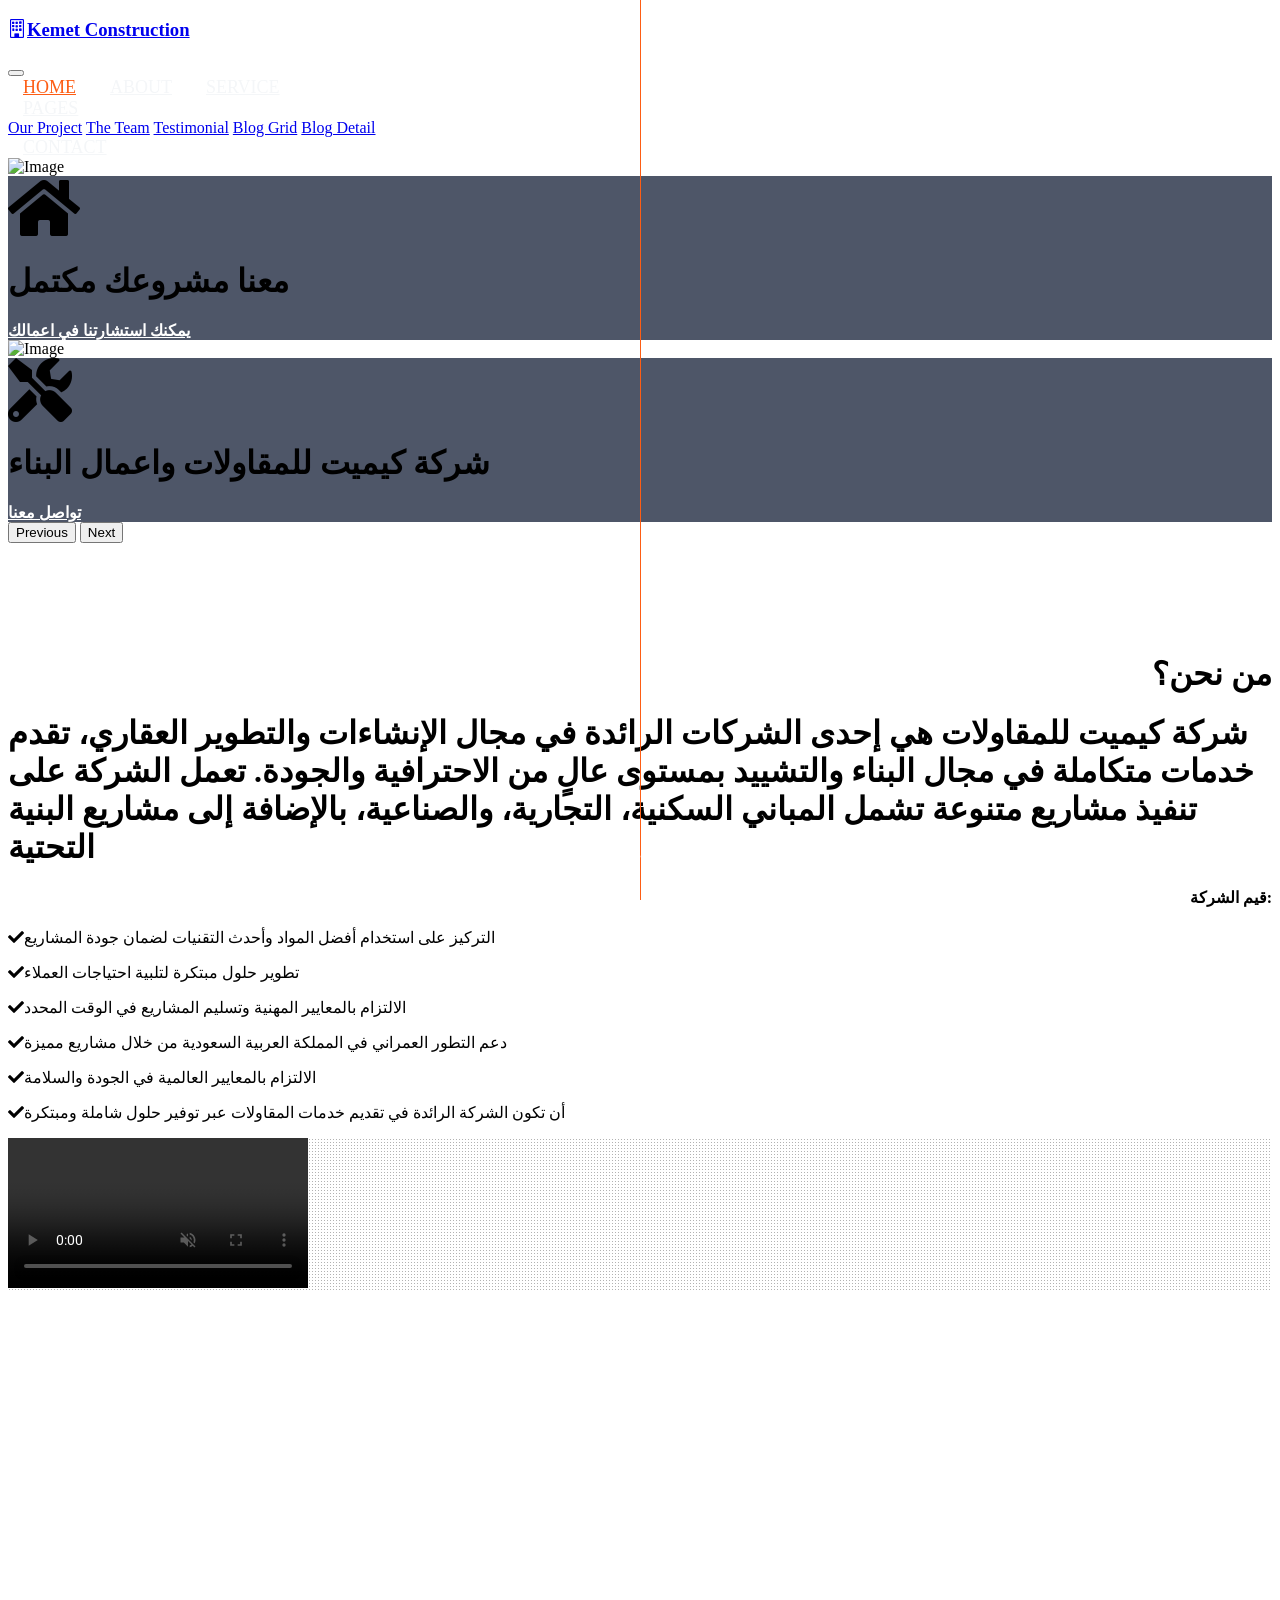
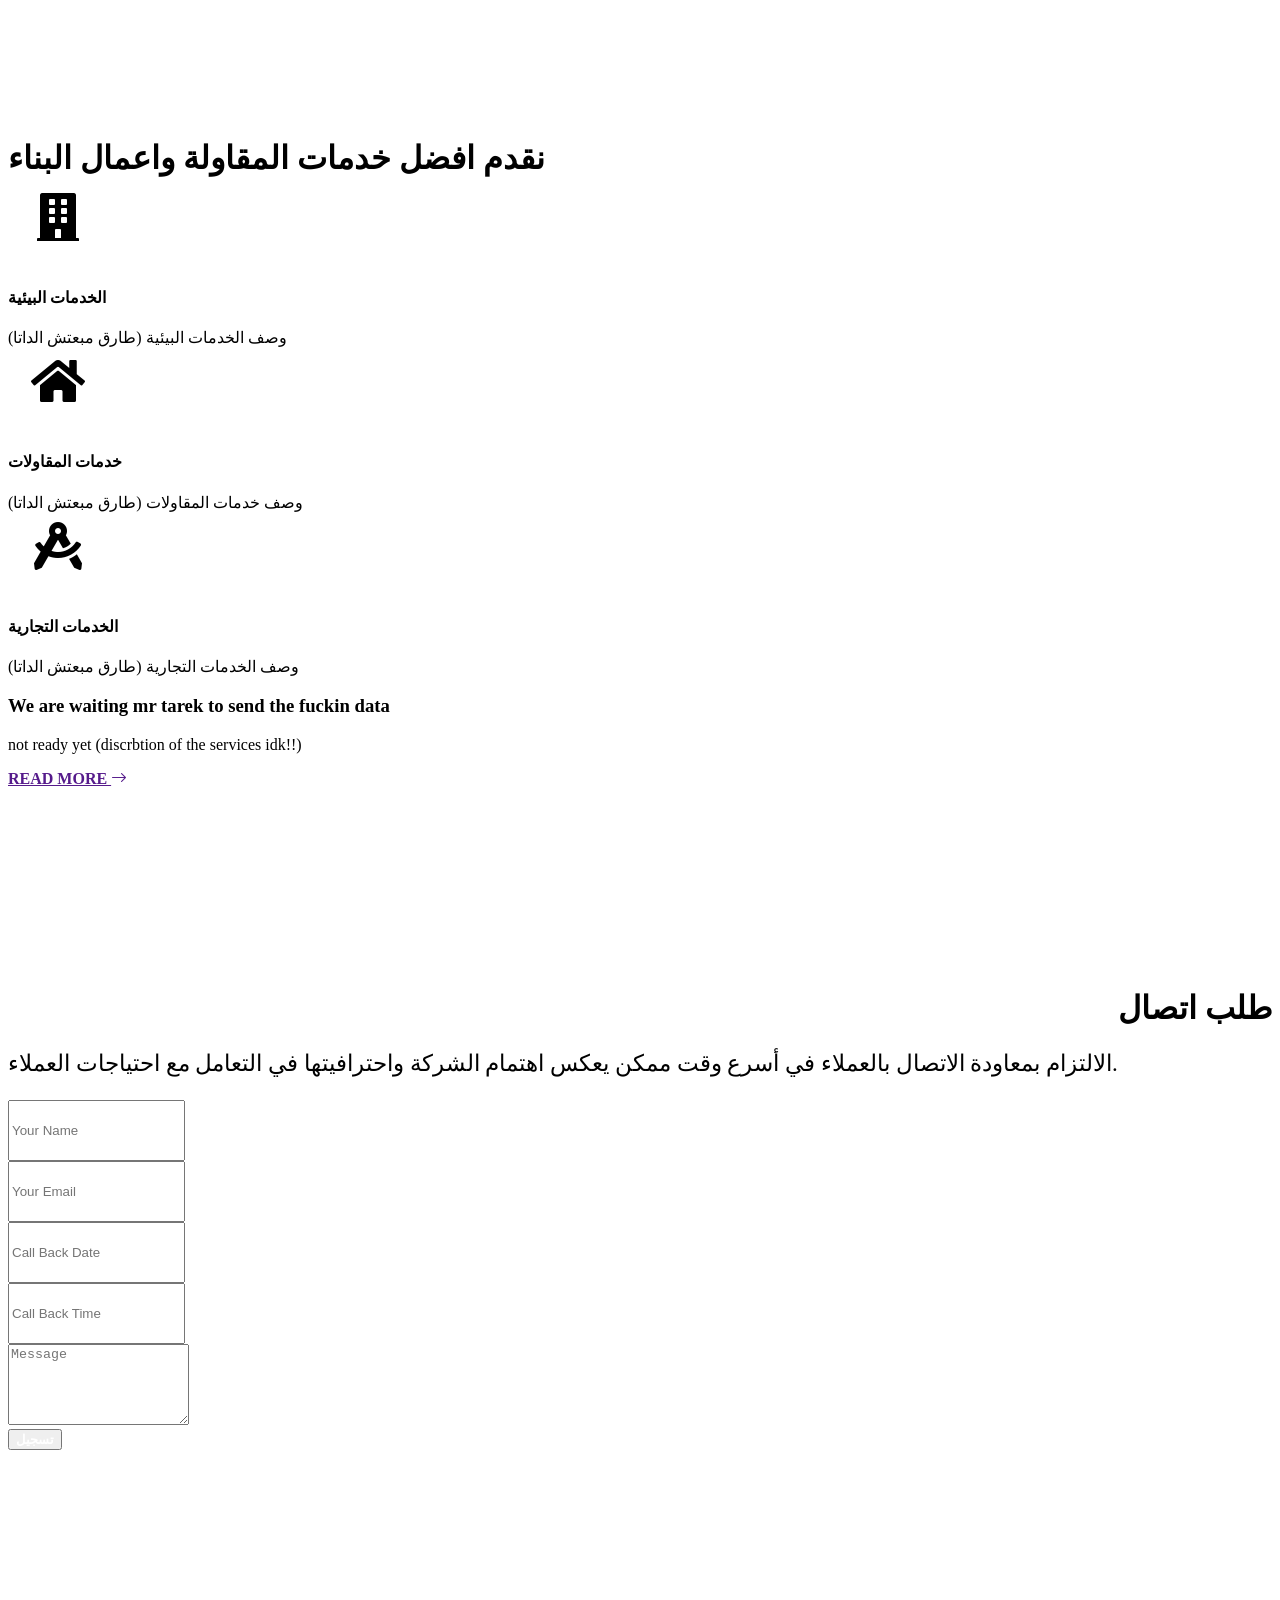
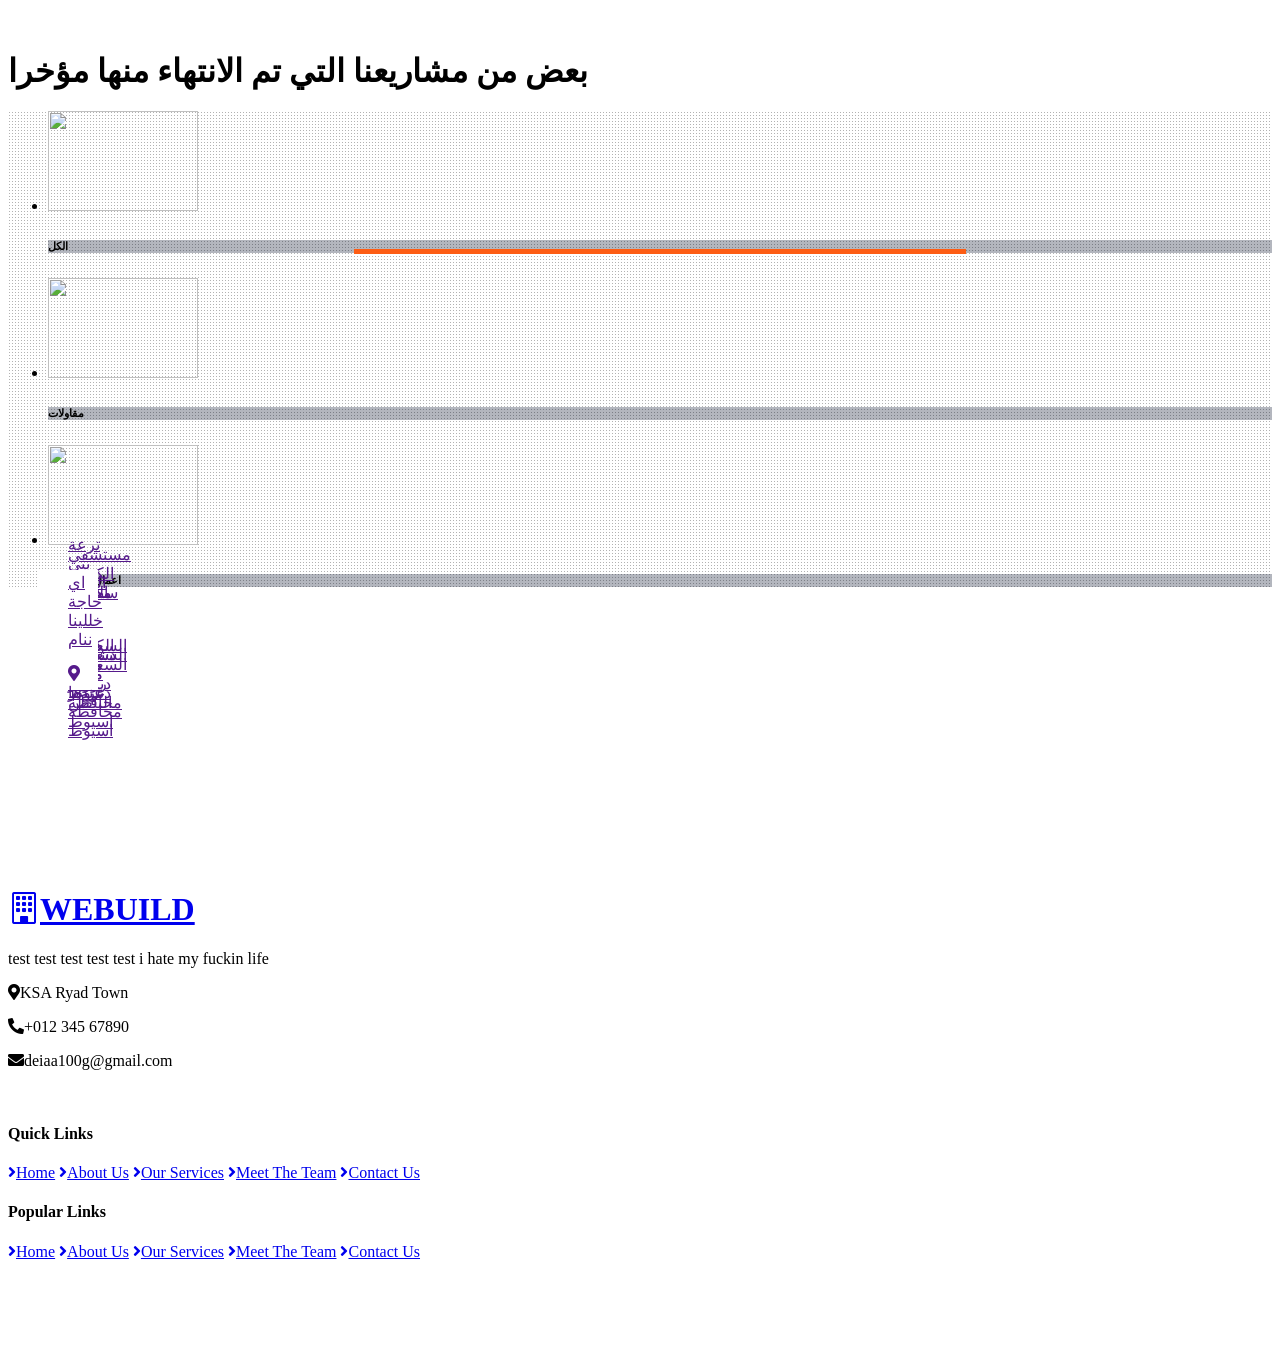
==== commit d770b183: "alot alot of bugs, trust me" ====
--- a/Construction company website/index.html
+++ b/Construction company website/index.html
@@ -370,236 +370,6 @@
             </div>
         </div>
     </div>
-    <!-- Portfolio End -->
-
-
-    <!-- Team Start -->
-    <div class="container-fluid py-6 px-5">
-        <div class="text-center mx-auto mb-5" style="max-width: 600px;">
-            <h1 class="display-5 text-uppercase mb-4">We Are <span class="text-primary">Professional & Expert</span>
-                Workers</h1>
-        </div>
-        <div class="row g-5">
-            <div class="col-xl-3 col-lg-4 col-md-6">
-                <div class="row g-0">
-                    <div class="col-10" style="min-height: 300px;">
-                        <div class="position-relative h-100">
-                            <img class="position-absolute w-100 h-100" src="img/team-1.jpg" style="object-fit: cover;">
-                        </div>
-                    </div>
-                    <div class="col-2">
-                        <div class="h-100 d-flex flex-column align-items-center justify-content-between bg-light">
-                            <a class="btn" href="#"><i class="fab fa-twitter"></i></a>
-                            <a class="btn" href="#"><i class="fab fa-facebook-f"></i></a>
-                            <a class="btn" href="#"><i class="fab fa-linkedin-in"></i></a>
-                            <a class="btn" href="#"><i class="fab fa-instagram"></i></a>
-                            <a class="btn" href="#"><i class="fab fa-youtube"></i></a>
-                        </div>
-                    </div>
-                    <div class="col-12">
-                        <div class="bg-light p-4">
-                            <h4 class="text-uppercase">Adam Phillips</h4>
-                            <span>CEO & Founder</span>
-                        </div>
-                    </div>
-                </div>
-            </div>
-            <div class="col-xl-3 col-lg-4 col-md-6">
-                <div class="row g-0">
-                    <div class="col-10" style="min-height: 300px;">
-                        <div class="position-relative h-100">
-                            <img class="position-absolute w-100 h-100" src="img/team-2.jpg" style="object-fit: cover;">
-                        </div>
-                    </div>
-                    <div class="col-2">
-                        <div class="h-100 d-flex flex-column align-items-center justify-content-between bg-light">
-                            <a class="btn" href="#"><i class="fab fa-twitter"></i></a>
-                            <a class="btn" href="#"><i class="fab fa-facebook-f"></i></a>
-                            <a class="btn" href="#"><i class="fab fa-linkedin-in"></i></a>
-                            <a class="btn" href="#"><i class="fab fa-instagram"></i></a>
-                            <a class="btn" href="#"><i class="fab fa-youtube"></i></a>
-                        </div>
-                    </div>
-                    <div class="col-12">
-                        <div class="bg-light p-4">
-                            <h4 class="text-uppercase">Dylan Adams</h4>
-                            <span>Civil Engineer</span>
-                        </div>
-                    </div>
-                </div>
-            </div>
-            <div class="col-xl-3 col-lg-4 col-md-6">
-                <div class="row g-0">
-                    <div class="col-10" style="min-height: 300px;">
-                        <div class="position-relative h-100">
-                            <img class="position-absolute w-100 h-100" src="img/team-3.jpg" style="object-fit: cover;">
-                        </div>
-                    </div>
-                    <div class="col-2">
-                        <div class="h-100 d-flex flex-column align-items-center justify-content-between bg-light">
-                            <a class="btn" href="#"><i class="fab fa-twitter"></i></a>
-                            <a class="btn" href="#"><i class="fab fa-facebook-f"></i></a>
-                            <a class="btn" href="#"><i class="fab fa-linkedin-in"></i></a>
-                            <a class="btn" href="#"><i class="fab fa-instagram"></i></a>
-                            <a class="btn" href="#"><i class="fab fa-youtube"></i></a>
-                        </div>
-                    </div>
-                    <div class="col-12">
-                        <div class="bg-light p-4">
-                            <h4 class="text-uppercase">Jhon Doe</h4>
-                            <span>Interior Designer</span>
-                        </div>
-                    </div>
-                </div>
-            </div>
-            <div class="col-xl-3 col-lg-4 col-md-6">
-                <div class="row g-0">
-                    <div class="col-10" style="min-height: 300px;">
-                        <div class="position-relative h-100">
-                            <img class="position-absolute w-100 h-100" src="img/team-4.jpg" style="object-fit: cover;">
-                        </div>
-                    </div>
-                    <div class="col-2">
-                        <div class="h-100 d-flex flex-column align-items-center justify-content-between bg-light">
-                            <a class="btn" href="#"><i class="fab fa-twitter"></i></a>
-                            <a class="btn" href="#"><i class="fab fa-facebook-f"></i></a>
-                            <a class="btn" href="#"><i class="fab fa-linkedin-in"></i></a>
-                            <a class="btn" href="#"><i class="fab fa-instagram"></i></a>
-                            <a class="btn" href="#"><i class="fab fa-youtube"></i></a>
-                        </div>
-                    </div>
-                    <div class="col-12">
-                        <div class="bg-light p-4">
-                            <h4 class="text-uppercase">Josh Dunn</h4>
-                            <span>Painter</span>
-                        </div>
-                    </div>
-                </div>
-            </div>
-        </div>
-    </div>
-    <!-- Team End -->
-
-
-    <!-- Testimonial Start -->
-    <div class="container-fluid bg-light py-6 px-5">
-        <div class="text-center mx-auto mb-5" style="max-width: 600px;">
-            <h1 class="display-5 text-uppercase mb-4">What Our <span class="text-primary">Happy Cleints</span> Say!!!
-            </h1>
-        </div>
-        <div class="row gx-0 align-items-center">
-            <div class="col-xl-4 col-lg-5 d-none d-lg-block">
-                <img class="img-fluid w-100 h-100" src="img/testimonial.jpg">
-            </div>
-            <div class="col-xl-8 col-lg-7 col-md-12">
-                <div class="testimonial bg-light">
-                    <div class="owl-carousel testimonial-carousel">
-                        <div class="row gx-4 align-items-center">
-                            <div class="col-xl-4 col-lg-5 col-md-5">
-                                <img class="img-fluid w-100 h-100 bg-light p-lg-3 mb-4 mb-md-0"
-                                    src="img/testimonial-1.jpg" alt="">
-                            </div>
-                            <div class="col-xl-8 col-lg-7 col-md-7">
-                                <h4 class="text-uppercase mb-0">Client Name</h4>
-                                <p>Profession</p>
-                                <p class="fs-5 mb-0"><i class="fa fa-2x fa-quote-left text-primary me-2"></i> Dolores
-                                    sed duo
-                                    clita tempor justo dolor et stet lorem kasd labore dolore lorem ipsum. At lorem
-                                    lorem magna ut labore et tempor diam tempor erat. Erat dolor rebum sit
-                                    ipsum.</p>
-                            </div>
-                        </div>
-                        <div class="row gx-4 align-items-center">
-                            <div class="col-xl-4 col-lg-5 col-md-5">
-                                <img class="img-fluid w-100 h-100 bg-light p-lg-3 mb-4 mb-md-0"
-                                    src="img/testimonial-2.jpg" alt="">
-                            </div>
-                            <div class="col-xl-8 col-lg-7 col-md-7">
-                                <h4 class="text-uppercase mb-0">Client Name</h4>
-                                <p>Profession</p>
-                                <p class="fs-5 mb-0"><i class="fa fa-2x fa-quote-left text-primary me-2"></i> Dolores
-                                    sed duo
-                                    clita tempor justo dolor et stet lorem kasd labore dolore lorem ipsum. At lorem
-                                    lorem magna ut labore et tempor diam tempor erat. Erat dolor rebum sit
-                                    ipsum.</p>
-                            </div>
-                        </div>
-                    </div>
-                </div>
-            </div>
-        </div>
-    </div>
-    <!-- Testimonial End -->
-
-
-    <!-- Blog Start -->
-    <div class="container-fluid py-6 px-5">
-        <div class="text-center mx-auto mb-5" style="max-width: 600px;">
-            <h1 class="display-5 text-uppercase mb-4">Latest <span class="text-primary">Articles</span> From Our Blog
-                Post</h1>
-        </div>
-        <div class="row g-5">
-            <div class="col-lg-4 col-md-6">
-                <div class="bg-light">
-                    <img class="img-fluid" src="img/blog-1.jpg" alt="">
-                    <div class="p-4">
-                        <div class="d-flex justify-content-between mb-4">
-                            <div class="d-flex align-items-center">
-                                <img class="rounded-circle me-2" src="img/user.jpg" width="35" height="35" alt="">
-                                <span>John Doe</span>
-                            </div>
-                            <div class="d-flex align-items-center">
-                                <span class="ms-3"><i class="far fa-calendar-alt text-primary me-2"></i>01 Jan,
-                                    2045</span>
-                            </div>
-                        </div>
-                        <h4 class="text-uppercase mb-3">Rebum diam clita lorem erat magna est erat</h4>
-                        <a class="text-uppercase fw-bold" href="">Read More <i class="bi bi-arrow-right"></i></a>
-                    </div>
-                </div>
-            </div>
-            <div class="col-lg-4 col-md-6">
-                <div class="bg-light">
-                    <img class="img-fluid" src="img/blog-2.jpg" alt="">
-                    <div class="p-4">
-                        <div class="d-flex justify-content-between mb-4">
-                            <div class="d-flex align-items-center">
-                                <img class="rounded-circle me-2" src="img/user.jpg" width="35" height="35" alt="">
-                                <span>John Doe</span>
-                            </div>
-                            <div class="d-flex align-items-center">
-                                <span class="ms-3"><i class="far fa-calendar-alt text-primary me-2"></i>01 Jan,
-                                    2045</span>
-                            </div>
-                        </div>
-                        <h4 class="text-uppercase mb-3">Rebum diam clita lorem erat magna est erat</h4>
-                        <a class="text-uppercase fw-bold" href="">Read More <i class="bi bi-arrow-right"></i></a>
-                    </div>
-                </div>
-            </div>
-            <div class="col-lg-4 col-md-6">
-                <div class="bg-light">
-                    <img class="img-fluid" src="img/blog-3.jpg" alt="">
-                    <div class="p-4">
-                        <div class="d-flex justify-content-between mb-4">
-                            <div class="d-flex align-items-center">
-                                <img class="rounded-circle me-2" src="img/user.jpg" width="35" height="35" alt="">
-                                <span>John Doe</span>
-                            </div>
-                            <div class="d-flex align-items-center">
-                                <span class="ms-3"><i class="far fa-calendar-alt text-primary me-2"></i>01 Jan,
-                                    2045</span>
-                            </div>
-                        </div>
-                        <h4 class="text-uppercase mb-3">Rebum diam clita lorem erat magna est erat</h4>
-                        <a class="text-uppercase fw-bold" href="">Read More <i class="bi bi-arrow-right"></i></a>
-                    </div>
-                </div>
-            </div>
-        </div>
-    </div>
-    <!-- Blog End -->
-
 
     <!-- Footer Start -->
     <div class="footer container-fluid position-relative bg-dark bg-light-radial text-white-50 py-6 px-5">
@@ -609,11 +379,10 @@
                     <h1 class="m-0 display-4 text-uppercase text-white"><i
                             class="bi bi-building text-primary me-2"></i>WEBUILD</h1>
                 </a>
-                <p>Aliquyam sed elitr elitr erat sed diam ipsum eirmod eos lorem nonumy. Tempor sea ipsum diam sed clita
-                    dolore eos dolores magna erat dolore sed stet justo et dolor.</p>
-                <p><i class="fa fa-map-marker-alt me-2"></i>123 Street, New York, USA</p>
+                <p>test test test test test i hate my fuckin life</p>
+                <p><i class="fa fa-map-marker-alt me-2"></i>KSA Ryad Town</p>
                 <p><i class="fa fa-phone-alt me-2"></i>+012 345 67890</p>
-                <p><i class="fa fa-envelope me-2"></i>info@example.com</p>
+                <p><i class="fa fa-envelope me-2"></i>deiaa100g@gmail.com</p>
                 <div class="d-flex justify-content-start mt-4">
                     <a class="btn btn-lg btn-primary btn-lg-square rounded-0 me-2" href="#"><i
                             class="fab fa-twitter"></i></a>
@@ -651,16 +420,7 @@
                             <a class="text-white-50" href="#"><i class="fa fa-angle-right me-2"></i>Contact Us</a>
                         </div>
                     </div>
-                    <div class="col-sm-12">
-                        <h4 class="text-white text-uppercase mb-4">Newsletter</h4>
-                        <div class="w-100">
-                            <div class="input-group">
-                                <input type="text" class="form-control border-light" style="padding: 20px 30px;"
-                                    placeholder="Your Email Address"><button class="btn btn-primary px-4">Sign
-                                    Up</button>
-                            </div>
-                        </div>
-                    </div>
+                    
                 </div>
             </div>
         </div>
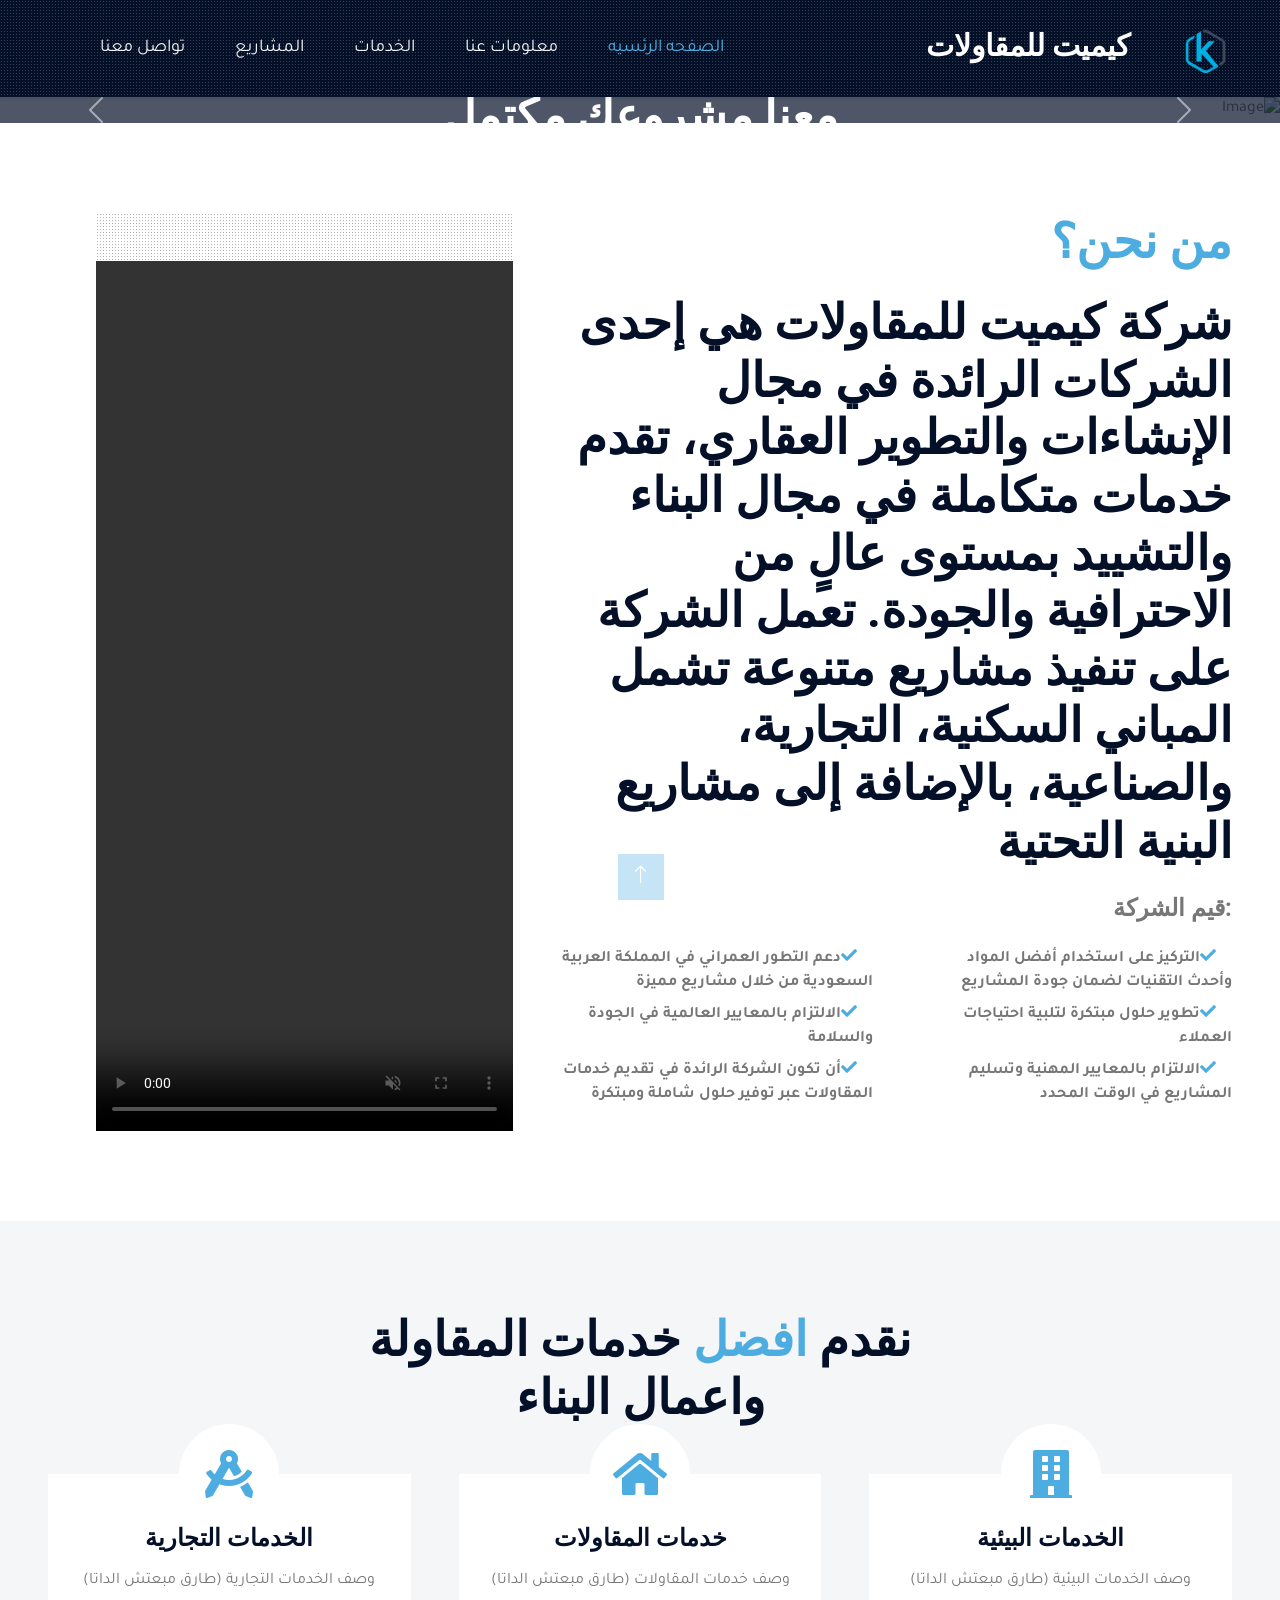
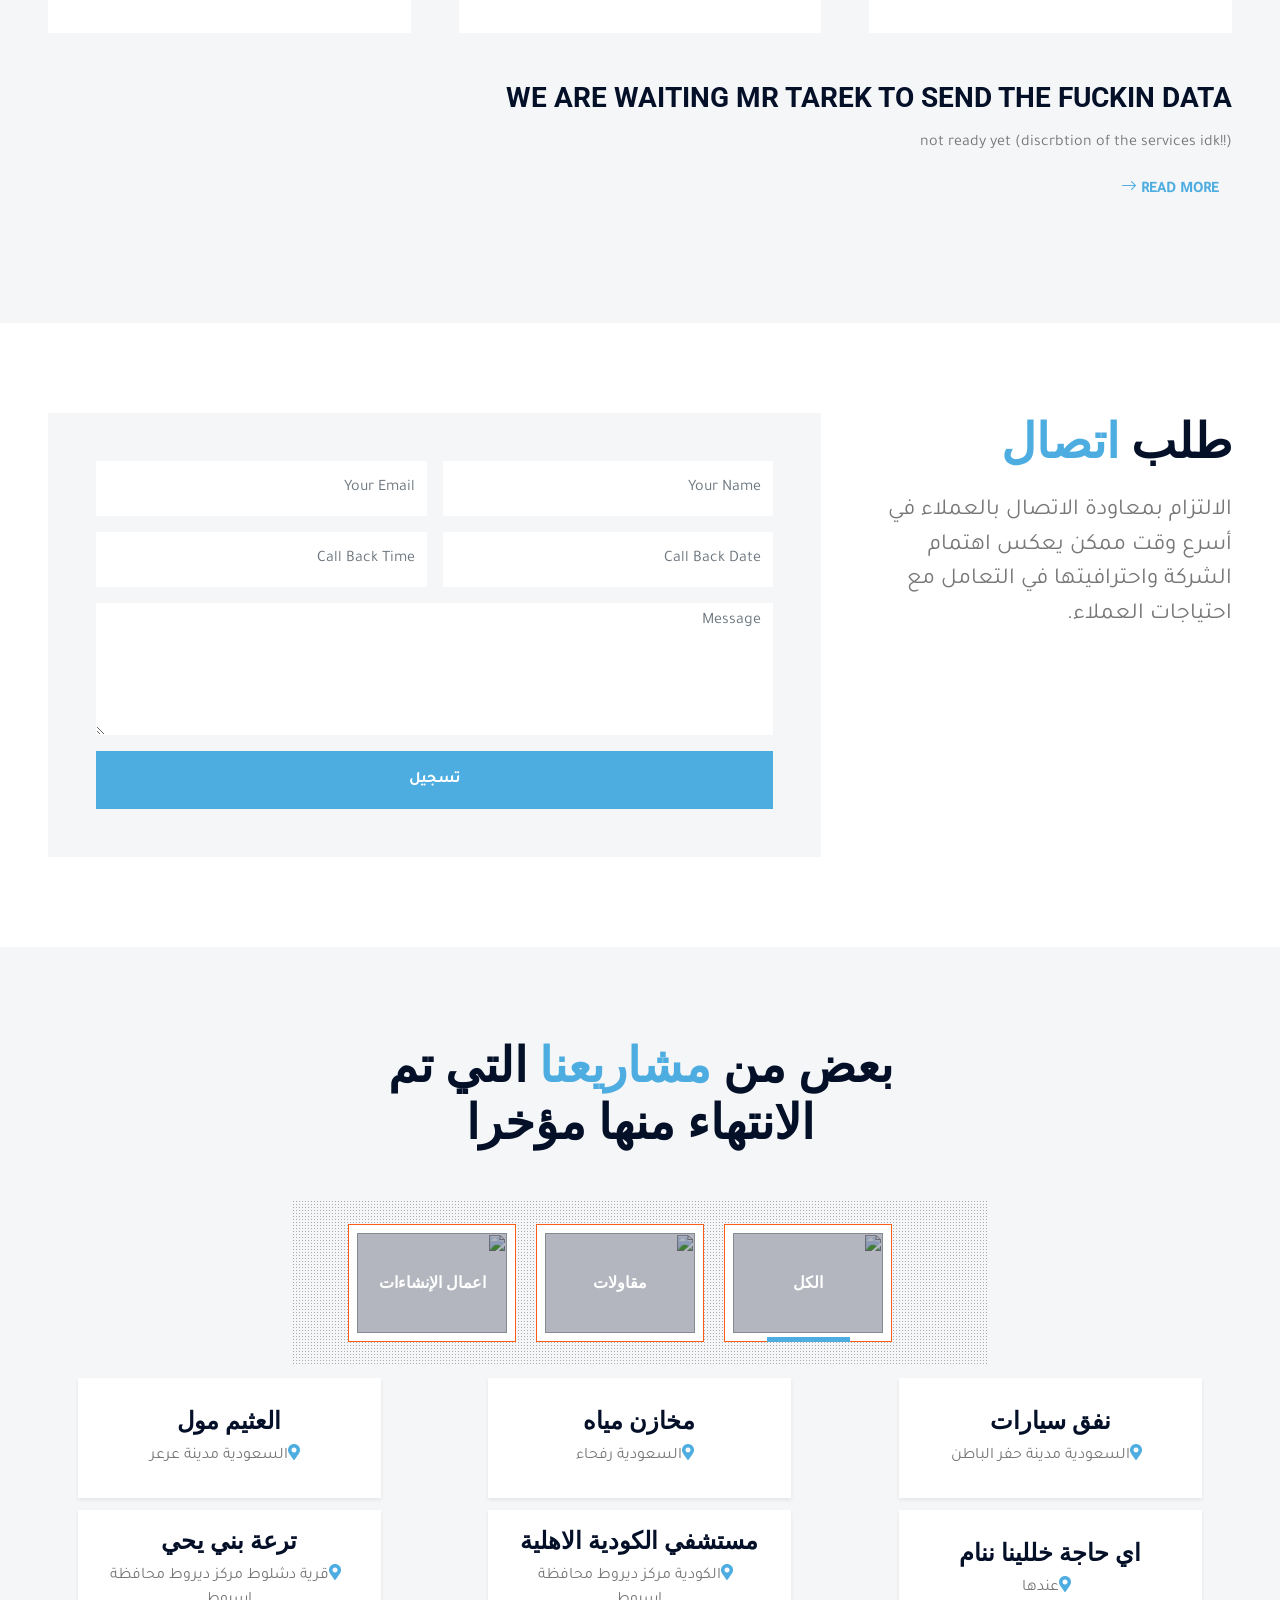
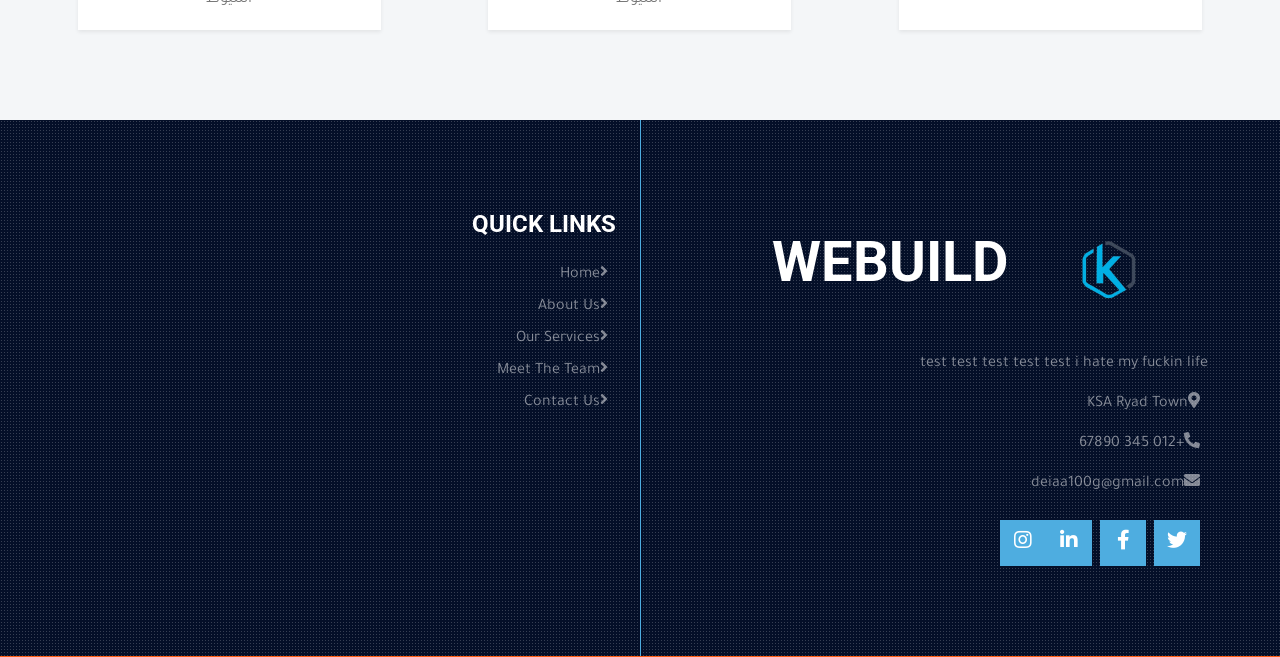
==== commit 53e5d714: "color changed, logo added, arabic added" ====
--- a/Construction company website/index.html
+++ b/Construction company website/index.html
@@ -1,9 +1,11 @@
 <!DOCTYPE html>
-<html lang="en">
+<html lang="ar" dir="rtl">
+        
+    
 
 <head>
     <meta charset="utf-8">
-    <title>Kemet</title>
+    <title>كيميت</title>
     <meta content="width=device-width, initial-scale=1.0" name="viewport">
     <meta content="Free HTML Templates" name="keywords">
     <meta content="Free HTML Templates" name="description">
@@ -19,17 +21,20 @@
     <!-- Icon Font Stylesheet -->
     <link href="https://cdnjs.cloudflare.com/ajax/libs/font-awesome/5.15.0/css/all.min.css" rel="stylesheet">
     <link href="https://cdn.jsdelivr.net/npm/bootstrap-icons@1.4.1/font/bootstrap-icons.css" rel="stylesheet">
+    <!-- <link rel="stylesheet" href="https://cdn.jsdelivr.net/npm/bootstrap@5.3.0/dist/css/bootstrap.rtl.min.css"> -->
 
     <!-- Libraries Stylesheet -->
     <link href="lib/owlcarousel/assets/owl.carousel.min.css" rel="stylesheet">
     <link href="lib/tempusdominus/css/tempusdominus-bootstrap-4.min.css" rel="stylesheet" />
     <link href="lib/lightbox/css/lightbox.min.css" rel="stylesheet">
+    <link href="https://fonts.googleapis.com/css2?family=Tajawal:wght@400;700&display=swap" rel="stylesheet">
 
     <!-- Customized Bootstrap Stylesheet -->
     <link href="css/bootstrap.min.css" rel="stylesheet">
 
     <!-- Template Stylesheet -->
     <link href="css/style.css" rel="stylesheet">
+    <link rel="stylesheet" href="css/kemet.css">
 </head>
 
 <body>
@@ -38,28 +43,30 @@
     <div class="container-fluid sticky-top bg-dark bg-light-radial shadow-sm px-5 pe-lg-0">
         <nav class="navbar navbar-expand-lg bg-dark bg-light-radial navbar-dark py-3 py-lg-0">
             <a href="index.html" class="navbar-brand">
-                <h3 class="m-0 display-4 text-uppercase text-white"><i
-                        class="bi bi-building text-primary me-2"></i>Kemet Construction</h1>
+                <h3 class="m-0 display-4  text-white" style="font-size: 30px;"><img  class="logo" src="img/logo.png"></img>كيميت للمقاولات</h3>
             </a>
             <button class="navbar-toggler" type="button" data-bs-toggle="collapse" data-bs-target="#navbarCollapse">
                 <span class="navbar-toggler-icon"></span>
             </button>
             <div class="collapse navbar-collapse" id="navbarCollapse">
                 <div class="navbar-nav ms-auto py-0">
-                    <a href="index.html" class="nav-item nav-link active">Home</a>
-                    <a href="about.html" class="nav-item nav-link">About</a>
-                    <a href="service.html" class="nav-item nav-link">Service</a>
-                    <div class="nav-item dropdown">
-                        <a href="#" class="nav-link dropdown-toggle" data-bs-toggle="dropdown">Pages</a>
-                        <div class="dropdown-menu m-0">
-                            <a href="project.html" class="dropdown-item">Our Project</a>
-                            <a href="team.html" class="dropdown-item">The Team</a>
+                    <a href="index.html" class="nav-item nav-link active">الصفحه الرئسيه</a>
+                    <a href="#about" class="nav-item nav-link">معلومات عنا</a>
+                    <a href="#Services" class="nav-item nav-link">الخدمات</a>
+                    <a href="#project" class="nav-item nav-link">المشاريع</a>
+                    <a href="#contact" class="nav-item nav-link">تواصل معنا</a>
+                    
+                    <!-- <div class="nav-item dropdown"> -->
+                        <!-- <a href="#" class="nav-link dropdown-toggle" data-bs-toggle="dropdown">Pages</a>
+                        <div class="dropdown-menu m-0"> -->
+                            
+                            <!-- <a href="team.html" class="dropdown-item">The Team</a>
                             <a href="testimonial.html" class="dropdown-item">Testimonial</a>
                             <a href="blog.html" class="dropdown-item">Blog Grid</a>
                             <a href="detail.html" class="dropdown-item">Blog Detail</a>
-                        </div>
-                    </div>
-                    <a href="contact.html" class="nav-item nav-link">Contact</a>
+                        </div> -->
+                    <!-- </div> -->
+                    
                         
                 </div>
             </div>
@@ -77,7 +84,7 @@
                     <div class="carousel-caption d-flex flex-column align-items-center justify-content-center">
                         <div class="p-3" style="max-width: 900px;">
                             <i class="fa fa-home fa-4x text-primary mb-4 d-none d-sm-block"></i>
-                            <h1 class="display-2 text-uppercase text-white mb-md-4">معنا مشروعك مكتمل</h1>
+                            <h1 class="display-2 text-uppercase text-white mb-md-4 font" >معنا مشروعك مكتمل</h1>
                             <a href="" class="btn btn-primary py-md-3 px-md-5 mt-2">يمكنك استشارتنا في اعمالك</a>
                         </div>
                     </div>
@@ -107,7 +114,7 @@
 
 
     <!-- About Start -->
-    <div class="container-fluid py-6 px-5">
+    <div class="container-fluid py-6 px-5 " id="about">
         <div class="row g-5">
             <div class="col-lg-7">
                 <h1 class="display-5 text-uppercase mb-4" style="text-align: right; direction: rtl;"><span class="text-primary">من نحن؟ </h1>
@@ -154,7 +161,7 @@
 
 
     <!-- Services Start -->
-    <div class="container-fluid bg-light py-6 px-5">
+    <div class="container-fluid bg-light py-6 px-5" id="Services">
         <div class="text-center mx-auto mb-5" style="max-width: 600px;">
             <h1 class="display-5 text-uppercase mb-4">نقدم <span class="text-primary">افضل</span> خدمات
                 المقاولة واعمال البناء</h1>
@@ -262,7 +269,7 @@
 
 
     <!-- Portfolio Start -->
-    <div class="container-fluid bg-light py-6 px-5">
+    <div class="container-fluid bg-light py-6 px-5" id="project">
         <div class="text-center mx-auto mb-5" style="max-width: 600px;">
             <h1 class="display-5 text-uppercase mb-4">بعض من <span class="text-primary">مشاريعنا</span> التي تم الانتهاء منها مؤخرا</h1>
         </div>
@@ -372,12 +379,11 @@
     </div>
 
     <!-- Footer Start -->
-    <div class="footer container-fluid position-relative bg-dark bg-light-radial text-white-50 py-6 px-5">
+    <div class="footer container-fluid position-relative bg-dark bg-light-radial text-white-50 py-6 px-5" id="contact">
         <div class="row g-5">
             <div class="col-lg-6 pe-lg-5">
                 <a href="index.html" class="navbar-brand">
-                    <h1 class="m-0 display-4 text-uppercase text-white"><i
-                            class="bi bi-building text-primary me-2"></i>WEBUILD</h1>
+                    <h1 class="m-0 display-4 text-uppercase text-white"><img src="img/logo.png"></img>WEBUILD</h1>
                 </a>
                 <p>test test test test test i hate my fuckin life</p>
                 <p><i class="fa fa-map-marker-alt me-2"></i>KSA Ryad Town</p>
@@ -408,7 +414,7 @@
                             <a class="text-white-50" href="#"><i class="fa fa-angle-right me-2"></i>Contact Us</a>
                         </div>
                     </div>
-                    <div class="col-sm-6">
+                    <!-- <div class="col-sm-6">
                         <h4 class="text-white text-uppercase mb-4">Popular Links</h4>
                         <div class="d-flex flex-column justify-content-start">
                             <a class="text-white-50 mb-2" href="#"><i class="fa fa-angle-right me-2"></i>Home</a>
@@ -419,7 +425,7 @@
                                 Team</a>
                             <a class="text-white-50" href="#"><i class="fa fa-angle-right me-2"></i>Contact Us</a>
                         </div>
-                    </div>
+                    </div> -->
                     
                 </div>
             </div>
@@ -453,4 +459,4 @@
     <script src="js/main.js"></script>
 </body>
 
-</html>+</div>
--- a/Construction company website/css/style.css
+++ b/Construction company website/css/style.css
@@ -1,7 +1,7 @@
 /********** Template CSS **********/
 :root {
-    --primary: #FD5D14;
-    --secondary: #FDBE33;
+    --primary: #4EADE0;
+    --secondary: #424B5B;
     --light: #F4F6F8;
     --dark: #040F28;
 }
--- a/Construction company website/css/kemet.css
+++ b/Construction company website/css/kemet.css
@@ -0,0 +1,32 @@
+body {
+    direction: rtl;
+    text-align: right;
+    font-family: 'Tajawal', sans-serif;
+}
+nav a h3 img {
+
+    width: 150px;
+    border-radius: 50%;
+}
+nav  h3{
+    font-size: 50px;
+}
+.navbar-nav {
+    margin-right: auto; 
+}
+.navbar-brand {
+    margin-right: 0;
+    margin-left: 170px; 
+}
+.navbar-nav .nav-item {
+    margin-left: 20px; 
+}
+.container-fluid .font{
+    font-size: 45px;
+}
+.footer img{
+    width: 200px;
+}
+.footer{
+    background-color: #424B5B;
+}
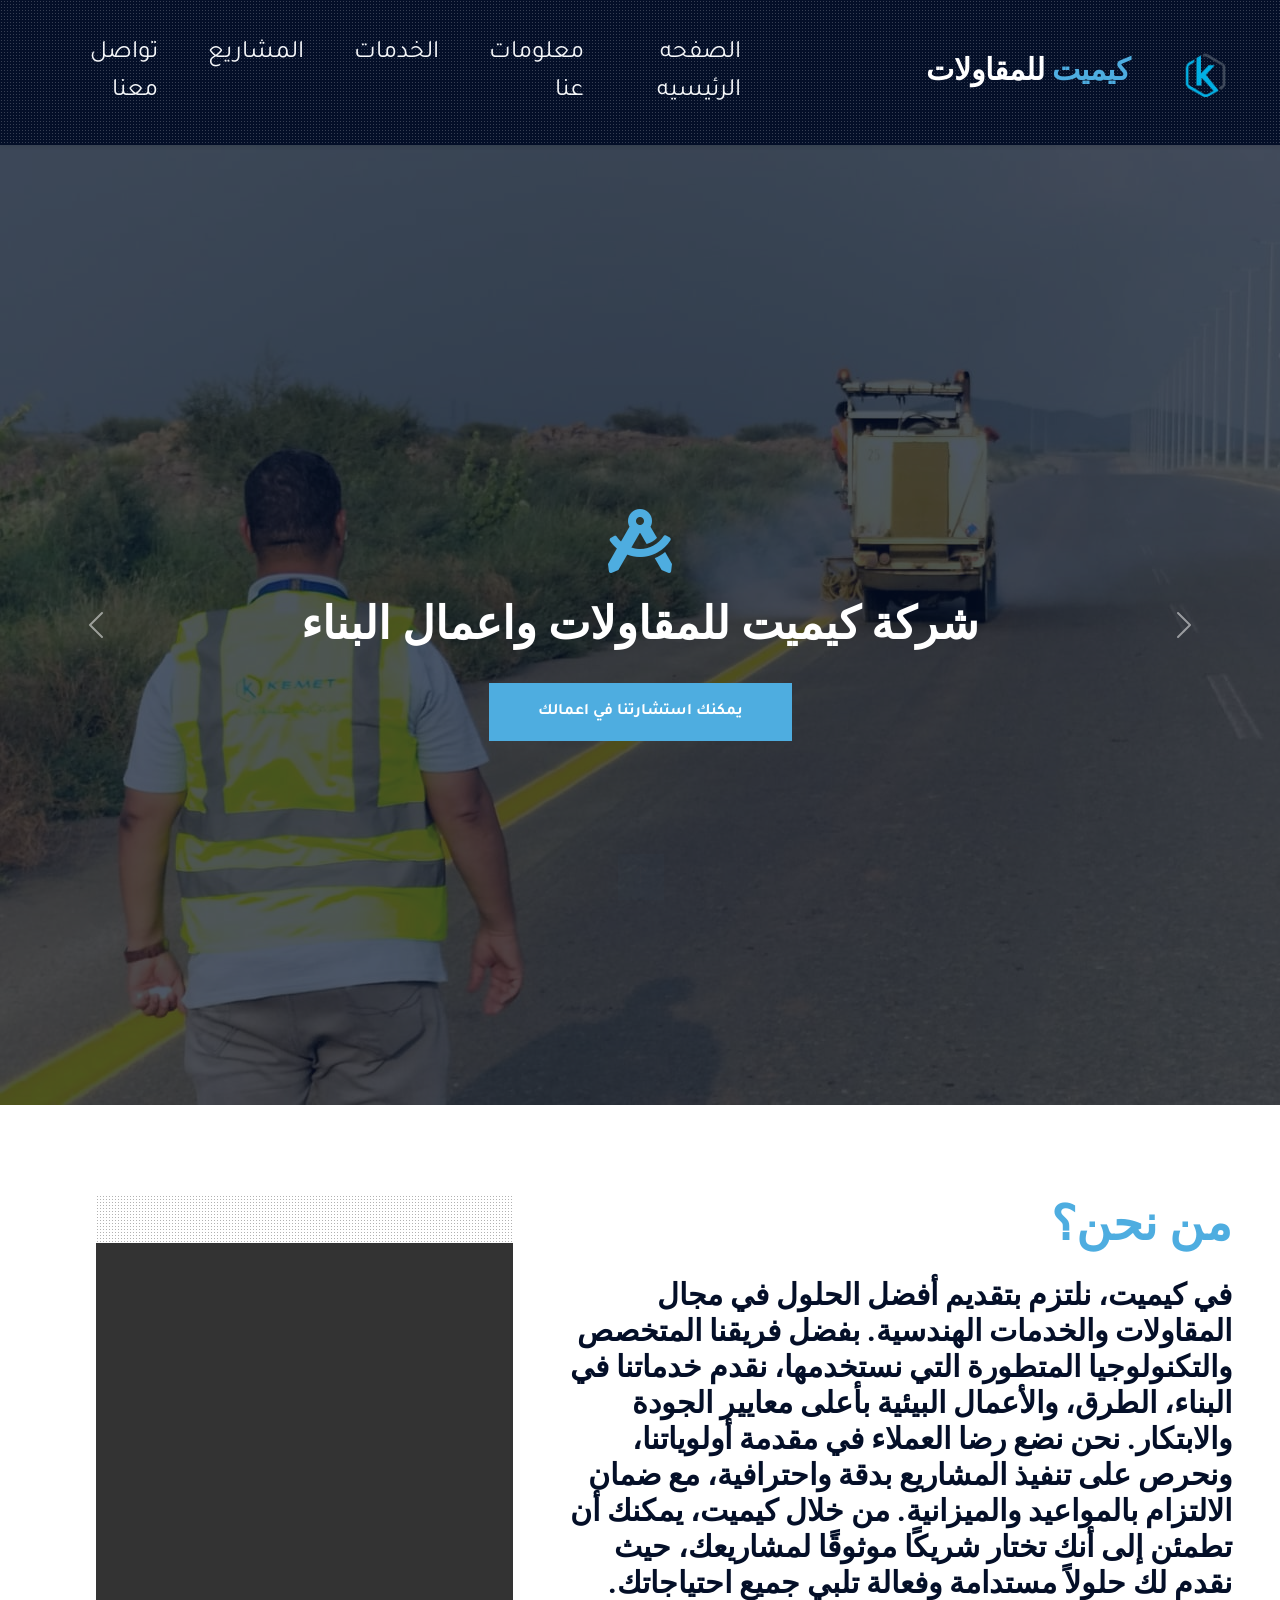
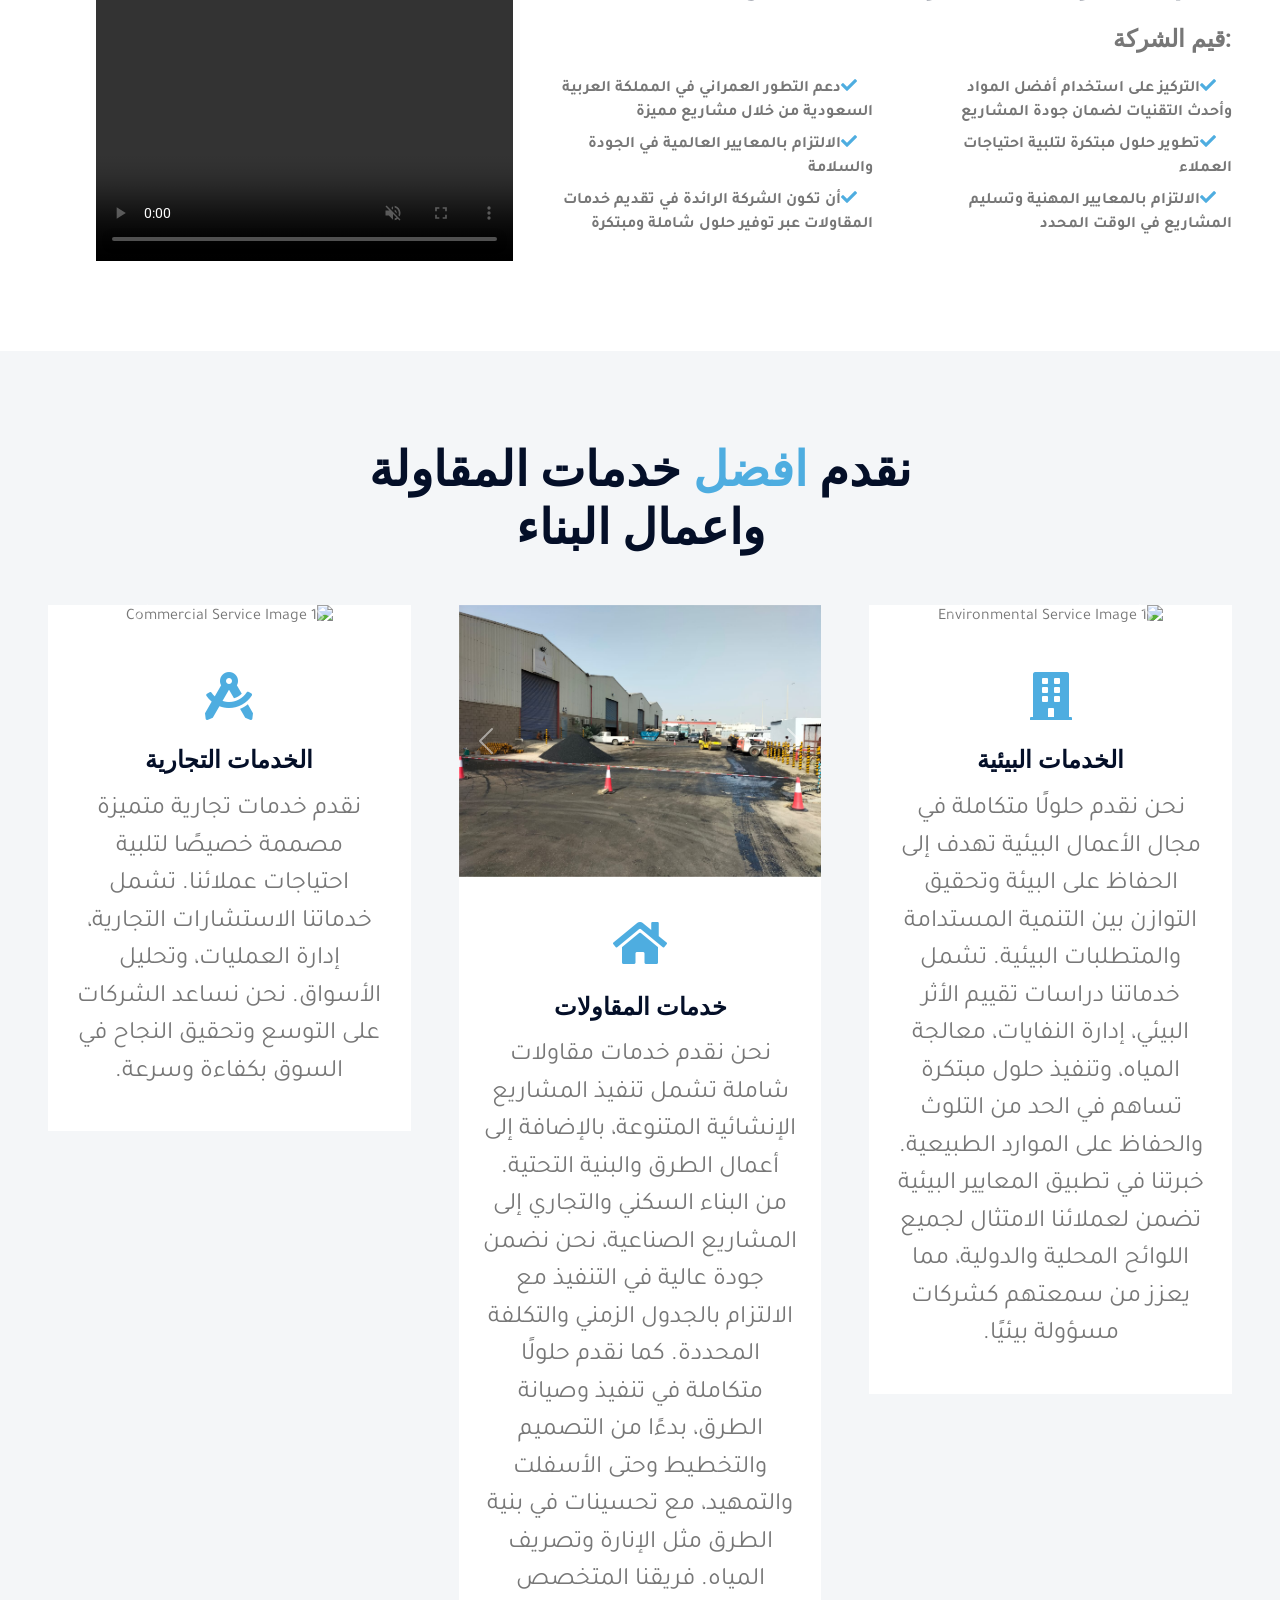
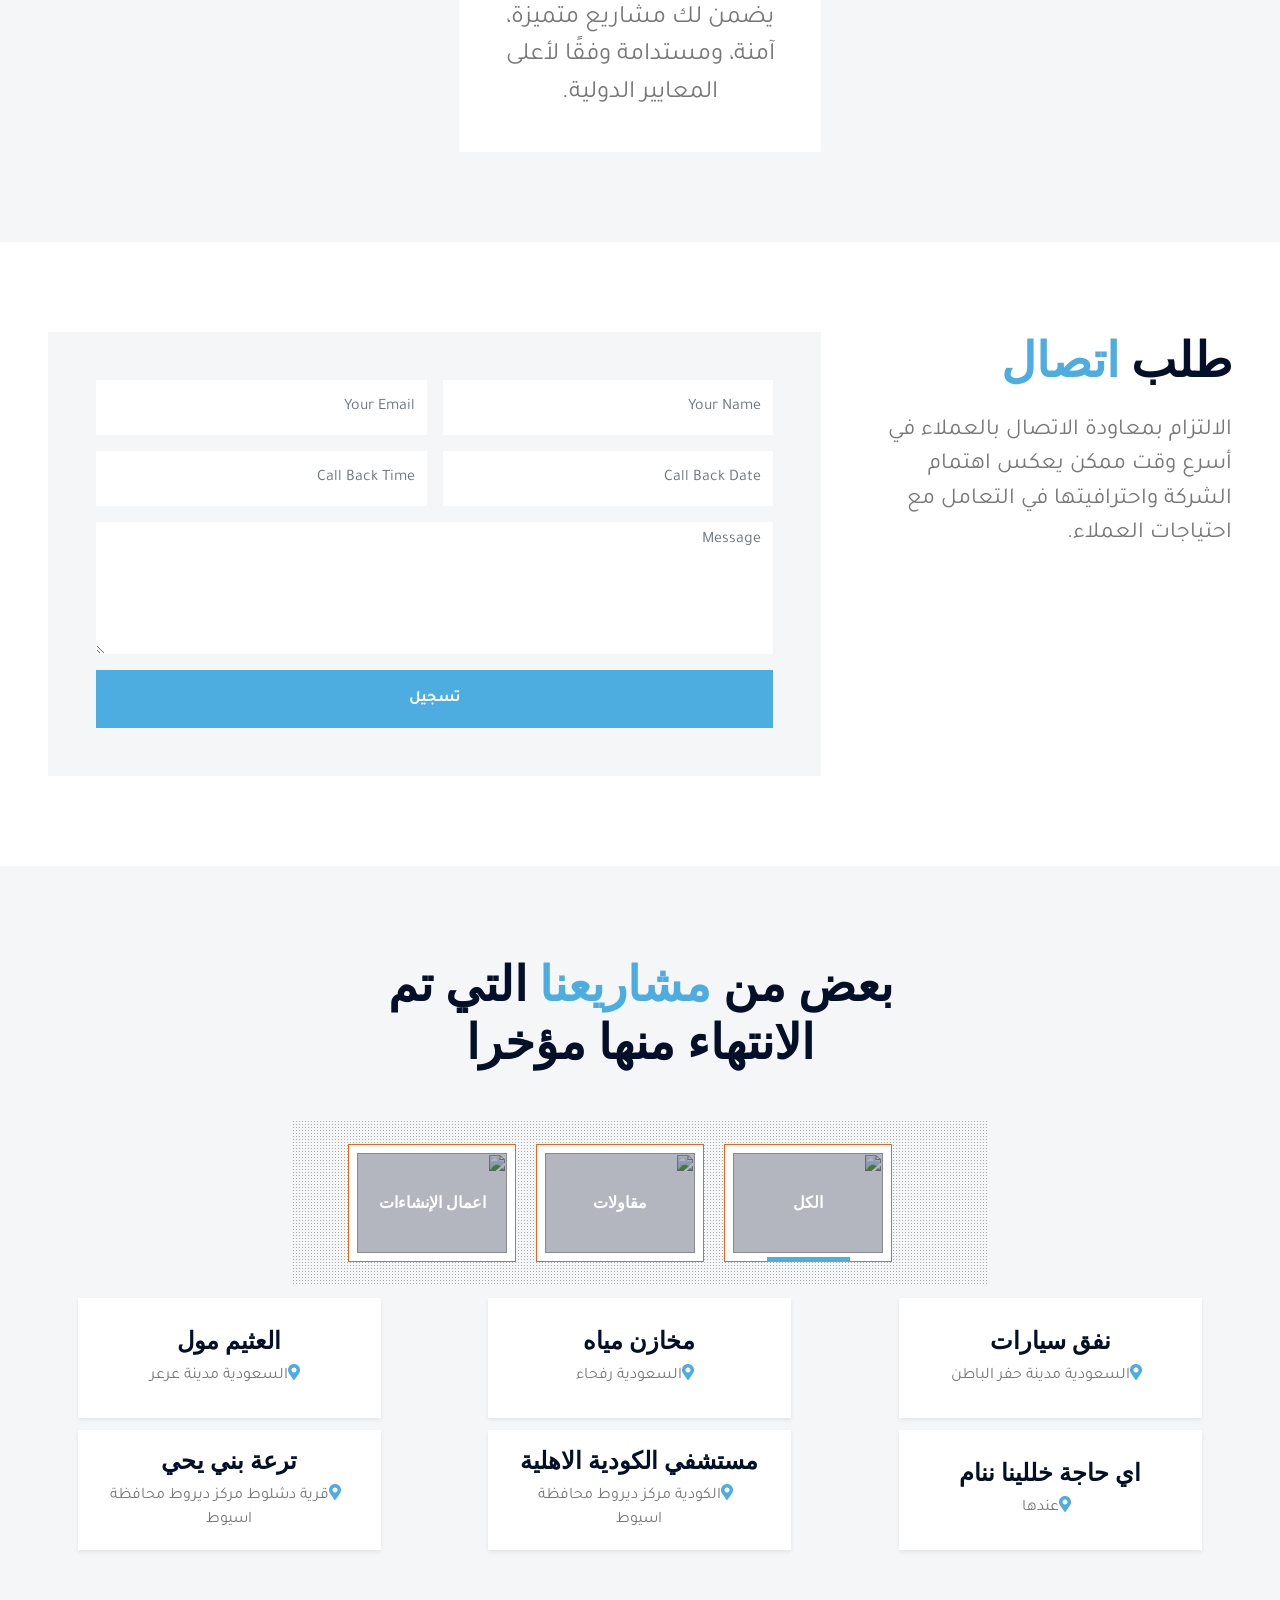
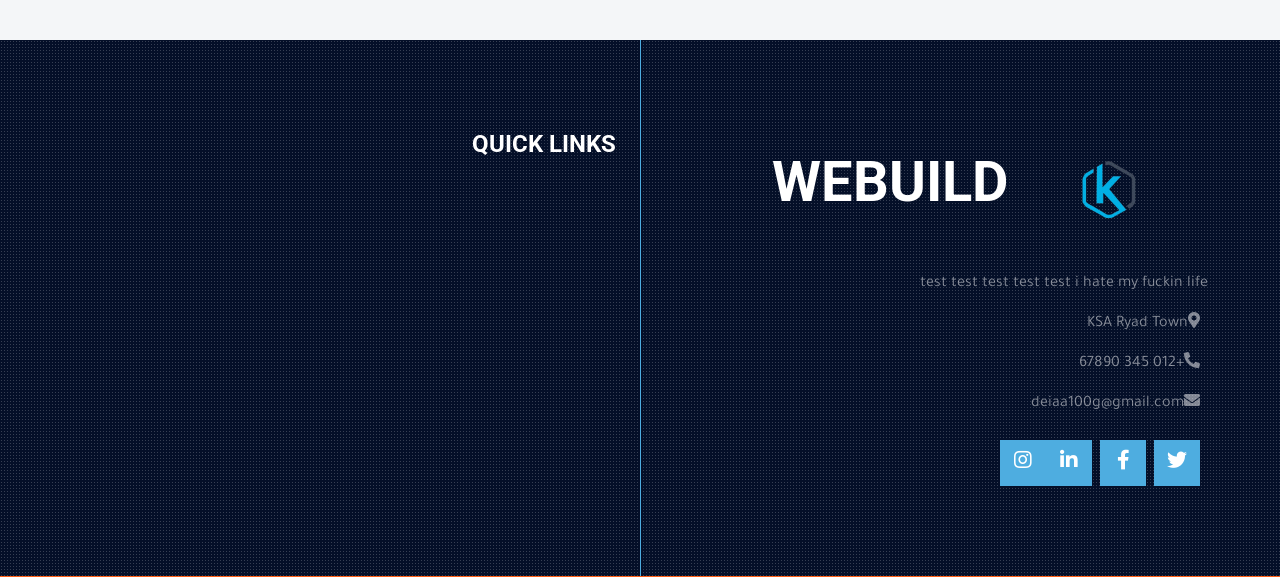
==== commit 5c8335c1: "modified list of images under navbar, a list of images added for each service in service section" ====
--- a/Construction company website/index.html
+++ b/Construction company website/index.html
@@ -43,18 +43,18 @@
     <div class="container-fluid sticky-top bg-dark bg-light-radial shadow-sm px-5 pe-lg-0">
         <nav class="navbar navbar-expand-lg bg-dark bg-light-radial navbar-dark py-3 py-lg-0">
             <a href="index.html" class="navbar-brand">
-                <h3 class="m-0 display-4  text-white" style="font-size: 30px;"><img  class="logo" src="img/logo.png"></img>كيميت للمقاولات</h3>
+                <h3 class="m-0 display-4  text-white" style="font-size: 30px;"><img  class="logo" src="img/logo.png"></img><span class="text-primary">كيميت </span>للمقاولات</h3>
             </a>
             <button class="navbar-toggler" type="button" data-bs-toggle="collapse" data-bs-target="#navbarCollapse">
                 <span class="navbar-toggler-icon"></span>
             </button>
             <div class="collapse navbar-collapse" id="navbarCollapse">
-                <div class="navbar-nav ms-auto py-0">
-                    <a href="index.html" class="nav-item nav-link active">الصفحه الرئسيه</a>
-                    <a href="#about" class="nav-item nav-link">معلومات عنا</a>
-                    <a href="#Services" class="nav-item nav-link">الخدمات</a>
-                    <a href="#project" class="nav-item nav-link">المشاريع</a>
-                    <a href="#contact" class="nav-item nav-link">تواصل معنا</a>
+                <div class="navbar-nav ms-auto py-0" >
+                    <a href="index.html" class="nav-item nav-link" style="font-size: 25px;">الصفحه الرئيسيه</a>
+                    <a href="#about" class="nav-item nav-link" style="font-size: 25px;">معلومات عنا</a>
+                    <a href="#Services" class="nav-item nav-link" style="font-size: 25px;">الخدمات</a>
+                    <a href="#project" class="nav-item nav-link" style="font-size: 25px;">المشاريع</a>
+                    <a href="#contact" class="nav-item nav-link" style="font-size: 25px;">تواصل معنا</a>
                     
                     <!-- <div class="nav-item dropdown"> -->
                         <!-- <a href="#" class="nav-link dropdown-toggle" data-bs-toggle="dropdown">Pages</a>
@@ -79,27 +79,49 @@
     <div class="container-fluid p-0">
         <div id="header-carousel" class="carousel slide carousel-fade" data-bs-ride="carousel">
             <div class="carousel-inner">
-                <div class="carousel-item active">
-                    <img class="w-100" src="img/carousel-1.jpg" alt="Image">
-                    <div class="carousel-caption d-flex flex-column align-items-center justify-content-center">
-                        <div class="p-3" style="max-width: 900px;">
-                            <i class="fa fa-home fa-4x text-primary mb-4 d-none d-sm-block"></i>
-                            <h1 class="display-2 text-uppercase text-white mb-md-4 font" >معنا مشروعك مكتمل</h1>
-                            <a href="" class="btn btn-primary py-md-3 px-md-5 mt-2">يمكنك استشارتنا في اعمالك</a>
-                        </div>
-                    </div>
-                </div>
                 <div class="carousel-item">
-                    <img class="w-100" src="img/carousel-2.jpg" alt="Image">
+                    <img class="w-100" src="img/navimages/nav1.jpg" alt="Image">
                     <div class="carousel-caption d-flex flex-column align-items-center justify-content-center">
                         <div class="p-3" style="max-width: 900px;">
                             <i class="fa fa-tools fa-4x text-primary mb-4 d-none d-sm-block"></i>
-                            <h1 class="display-2 text-uppercase text-white mb-md-4">شركة كيميت للمقاولات واعمال البناء</h1>
+                            <h1 class="display-2 text-uppercase text-white mb-md-4" style="font-size: 50px;">معنا مشروعك مكتمل</h1>
                             <a href="" class="btn btn-primary py-md-3 px-md-5 mt-2">تواصل معنا</a>
                         </div>
                     </div>
                 </div>
-            </div>
+                <div class="carousel-item active">
+                    <img class="w-100" src="img/navimages/nav2.jpg" alt="Image">
+                    <div class="carousel-caption d-flex flex-column align-items-center justify-content-center">
+                        <div class="p-3" style="max-width: 900px;">
+                            <i class="fa fa-drafting-compass fa-4x text-primary mb-4 d-none d-sm-block"></i>
+                            <h1 class="display-2 text-uppercase text-white mb-md-4 font" >شركة كيميت للمقاولات واعمال البناء</h1>
+                            <a href="" class="btn btn-primary py-md-3 px-md-5 mt-2">يمكنك استشارتنا في اعمالك</a>
+                        </div>
+                    </div>
+                </div>
+                
+                <div class="carousel-item">
+                    <img class="w-100" src="img/navimages/nav3.jpg" alt="Image">
+                    <div class="carousel-caption d-flex flex-column align-items-center justify-content-center">
+                        <div class="p-3" style="max-width: 900px;">
+                            <i class="fa fa-building fa-4x text-primary mb-4 d-none d-sm-block"></i>
+                            <h1 class="display-2 text-uppercase text-white mb-md-4" style="font-size: 50px;">كل مشروع في كيميت هو فرصة جديدة لتحقيق النجاح والتميز</h1>
+                            <a href="" class="btn btn-primary py-md-3 px-md-5 mt-2">تواصل معنا</a>
+                        </div>
+                    </div>
+                </div>
+                <div class="carousel-item">
+                    <img class="w-100" src="img/navimages/nav5.jpg" alt="Image">
+                    <div class="carousel-caption d-flex flex-column align-items-center justify-content-center">
+                        <div class="p-3" style="max-width: 900px;">
+                            <i class="fa fa-building fa-4x text-primary mb-4 d-none d-sm-block"></i>
+                            <h1 class="display-2 text-uppercase text-white mb-md-4" style="font-size: 50px;">نبني المستقبل بثقة واحترافية</h1>
+                            <a href="" class="btn btn-primary py-md-3 px-md-5 mt-2">تواصل معنا</a>
+                        </div>
+                    </div>
+                </div>
+            </div>
+            
             <button class="carousel-control-prev" type="button" data-bs-target="#header-carousel" data-bs-slide="prev">
                 <span class="carousel-control-prev-icon" aria-hidden="true"></span>
                 <span class="visually-hidden">Previous</span>
@@ -119,7 +141,9 @@
             <div class="col-lg-7">
                 <h1 class="display-5 text-uppercase mb-4" style="text-align: right; direction: rtl;"><span class="text-primary">من نحن؟ </h1>
 
-                <h1 class="display-5 text-uppercase mb-4"> شركة كيميت للمقاولات هي إحدى الشركات الرائدة في مجال الإنشاءات والتطوير العقاري، تقدم خدمات متكاملة في مجال البناء والتشييد بمستوى عالٍ من الاحترافية والجودة. تعمل الشركة على تنفيذ مشاريع متنوعة تشمل المباني السكنية، التجارية، والصناعية، بالإضافة إلى مشاريع البنية التحتية</h1>
+                <h1 class="display-5 text-uppercase mb-4" style="font-size: 30px;"> في كيميت، نلتزم بتقديم أفضل الحلول في مجال المقاولات والخدمات الهندسية. بفضل فريقنا المتخصص والتكنولوجيا المتطورة التي نستخدمها، نقدم خدماتنا في البناء، الطرق، والأعمال البيئية بأعلى معايير الجودة والابتكار. نحن نضع رضا العملاء في مقدمة أولوياتنا، ونحرص على تنفيذ المشاريع بدقة واحترافية، مع ضمان الالتزام بالمواعيد والميزانية. من خلال كيميت، يمكنك أن تطمئن إلى أنك تختار شريكًا موثوقًا لمشاريعك، حيث نقدم لك حلولاً مستدامة وفعالة تلبي جميع احتياجاتك.
+
+                </h1>
                 </span></h1>
                 <h4 class="text-uppercase mb-3 text-body" style="text-align: right; direction: rtl;"><span class="text-primary"></span>:قيم الشركة</h4>
             </h4>
@@ -163,54 +187,116 @@
     <!-- Services Start -->
     <div class="container-fluid bg-light py-6 px-5" id="Services">
         <div class="text-center mx-auto mb-5" style="max-width: 600px;">
-            <h1 class="display-5 text-uppercase mb-4">نقدم <span class="text-primary">افضل</span> خدمات
-                المقاولة واعمال البناء</h1>
+            <h1 class="display-5 text-uppercase mb-4">نقدم <span class="text-primary">افضل</span> خدمات المقاولة واعمال البناء</h1>
         </div>
         <div class="row g-5">
+            <!-- Service 1: Environmental Services -->
             <div class="col-lg-4 col-md-6">
                 <div class="service-item bg-white d-flex flex-column align-items-center text-center">
-                    <img class="img-fluid" src="img/service-1.jpg" alt="">
-                    <div class="service-icon bg-white">
+                    <div id="service-carousel-1" class="carousel slide" data-bs-ride="carousel">
+                        <div class="carousel-inner">
+                            <div class="carousel-item active">
+                                <img class="img-fluid" src="img/service-1.jpg" alt="Environmental Service Image 1">
+                            </div>
+                            <div class="carousel-item">
+                                <img class="img-fluid" src="img/service-1-alt.jpg" alt="Environmental Service Image 2">
+                            </div>
+                        </div>
+                        <!-- Carousel Controls -->
+                        <button class="carousel-control-prev" type="button" data-bs-target="#service-carousel-1" data-bs-slide="prev">
+                            <span class="carousel-control-prev-icon" aria-hidden="true"></span>
+                            <span class="visually-hidden">Previous</span>
+                        </button>
+                        <button class="carousel-control-next" type="button" data-bs-target="#service-carousel-1" data-bs-slide="next">
+                            <span class="carousel-control-next-icon" aria-hidden="true"></span>
+                            <span class="visually-hidden">Next</span>
+                        </button>
+                    </div>
+                    <div class="service-icon bg-white mt-3">
                         <i class="fa fa-3x fa-building text-primary"></i>
                     </div>
                     <div class="px-4 pb-4">
                         <h4 class="text-uppercase mb-3">الخدمات البيئية</h4>
-                        <p>وصف الخدمات البيئية (طارق مبعتش الداتا)</p>
-                    </div>
-                </div>
-            </div>
+                        <p style="font-size: 25px;">
+                            نحن نقدم حلولًا متكاملة في مجال الأعمال البيئية تهدف إلى الحفاظ على البيئة وتحقيق التوازن بين التنمية المستدامة والمتطلبات البيئية. تشمل خدماتنا دراسات تقييم الأثر البيئي، إدارة النفايات، معالجة المياه، وتنفيذ حلول مبتكرة تساهم في الحد من التلوث والحفاظ على الموارد الطبيعية. خبرتنا في تطبيق المعايير البيئية تضمن لعملائنا الامتثال لجميع اللوائح المحلية والدولية، مما يعزز من سمعتهم كشركات مسؤولة بيئيًا.
+                        </p>
+                    </div>
+                </div>
+            </div>
+    
+            <!-- Service 2: Construction Services -->
             <div class="col-lg-4 col-md-6">
-                <div class="service-item bg-white rounded d-flex flex-column align-items-center text-center">
-                    <img class="img-fluid" src="img/service-2.jpg" alt="">
-                    <div class="service-icon bg-white">
+                <div class="service-item bg-white d-flex flex-column align-items-center text-center">
+                    <div id="service-carousel-2" class="carousel slide" data-bs-ride="carousel">
+                        <div class="carousel-inner">
+                            <div class="carousel-item active">
+                                <img class="img-fluid" src="img/const service/const1.jpg" alt="Construction Service Image 1">
+                            </div>
+                            <div class="carousel-item">
+                                <img class="img-fluid" src="img/const service/const2.jpg" alt="Construction Service Image 2">
+                            </div>
+                            <div class="carousel-item">
+                                <img class="img-fluid" src="img/const service/const3.jpg" alt="Construction Service Image 2">
+                            </div>
+                        </div>
+                        <!-- Carousel Controls -->
+                        <button class="carousel-control-prev" type="button" data-bs-target="#service-carousel-2" data-bs-slide="prev">
+                            <span class="carousel-control-prev-icon" aria-hidden="true"></span>
+                            <span class="visually-hidden">Previous</span>
+                        </button>
+                        <button class="carousel-control-next" type="button" data-bs-target="#service-carousel-2" data-bs-slide="next">
+                            <span class="carousel-control-next-icon" aria-hidden="true"></span>
+                            <span class="visually-hidden">Next</span>
+                        </button>
+                    </div>
+                    <div class="service-icon bg-white mt-3">
                         <i class="fa fa-3x fa-home text-primary"></i>
                     </div>
                     <div class="px-4 pb-4">
                         <h4 class="text-uppercase mb-3">خدمات المقاولات</h4>
-                        <p>وصف خدمات المقاولات (طارق مبعتش الداتا)</p>
-                    </div>
-                </div>
-            </div>
+                        <p style="font-size: 25px;">
+                            نحن نقدم خدمات مقاولات شاملة تشمل تنفيذ المشاريع الإنشائية المتنوعة، بالإضافة إلى أعمال الطرق والبنية التحتية. من البناء السكني والتجاري إلى المشاريع الصناعية، نحن نضمن جودة عالية في التنفيذ مع الالتزام بالجدول الزمني والتكلفة المحددة. كما نقدم حلولًا متكاملة في تنفيذ وصيانة الطرق، بدءًا من التصميم والتخطيط وحتى الأسفلت والتمهيد، مع تحسينات في بنية الطرق مثل الإنارة وتصريف المياه. فريقنا المتخصص يضمن لك مشاريع متميزة، آمنة، ومستدامة وفقًا لأعلى المعايير الدولية.
+
+                        </p>
+                    </div>
+                </div>
+            </div>
+    
+            <!-- Service 3: Placeholder -->
             <div class="col-lg-4 col-md-6">
-                <div class="service-item bg-white rounded d-flex flex-column align-items-center text-center">
-                    <img class="img-fluid" src="img/service-3.jpg" alt="">
-                    <div class="service-icon bg-white">
+                <div class="service-item bg-white d-flex flex-column align-items-center text-center">
+                    <div id="service-carousel-3" class="carousel slide" data-bs-ride="carousel">
+                        <div class="carousel-inner">
+                            <div class="carousel-item active">
+                                <img class="img-fluid" src="img/service-3.jpg" alt="Commercial Service Image 1">
+                            </div>
+                            <div class="carousel-item">
+                                <img class="img-fluid" src="img/service-3-alt.jpg" alt="Commercial Service Image 2">
+                            </div>
+                        </div>
+                        <!-- Carousel Controls -->
+                        <button class="carousel-control-prev" type="button" data-bs-target="#service-carousel-3" data-bs-slide="prev">
+                            <span class="carousel-control-prev-icon" aria-hidden="true"></span>
+                            <span class="visually-hidden">Previous</span>
+                        </button>
+                        <button class="carousel-control-next" type="button" data-bs-target="#service-carousel-3" data-bs-slide="next">
+                            <span class="carousel-control-next-icon" aria-hidden="true"></span>
+                            <span class="visually-hidden">Next</span>
+                        </button>
+                    </div>
+                    <div class="service-icon bg-white mt-3">
                         <i class="fa fa-3x fa-drafting-compass text-primary"></i>
                     </div>
                     <div class="px-4 pb-4">
                         <h4 class="text-uppercase mb-3">الخدمات التجارية</h4>
-                        <p>وصف الخدمات التجارية (طارق مبعتش الداتا)</p>
-                    </div>
-                </div>
-            </div>
-           
-                    <div class="px-4 pb-4">
-                        <h3 class="text-uppercase mb-3">We are waiting mr tarek to send the fuckin data</h3>
-                        <p>not ready yet (discrbtion of the services idk!!)</p>
-                        <a class="btn text-primary" href="">Read More <i class="bi bi-arrow-right"></i></a>
-                    </div>
-                </div>
-            </div>
+                        <p style="font-size: 25px;">نقدم خدمات تجارية متميزة مصممة خصيصًا لتلبية احتياجات عملائنا. تشمل خدماتنا الاستشارات التجارية، إدارة العمليات، وتحليل الأسواق. نحن نساعد الشركات على التوسع وتحقيق النجاح في السوق بكفاءة وسرعة.
+                        </p>
+                    </div>
+                </div>
+            </div>
+        </div>
+    </div>
+    
         </div>
     </div>
     <!-- Services End -->
@@ -404,15 +490,6 @@
                 <div class="row g-5">
                     <div class="col-sm-6">
                         <h4 class="text-white text-uppercase mb-4">Quick Links</h4>
-                        <div class="d-flex flex-column justify-content-start">
-                            <a class="text-white-50 mb-2" href="#"><i class="fa fa-angle-right me-2"></i>Home</a>
-                            <a class="text-white-50 mb-2" href="#"><i class="fa fa-angle-right me-2"></i>About Us</a>
-                            <a class="text-white-50 mb-2" href="#"><i class="fa fa-angle-right me-2"></i>Our
-                                Services</a>
-                            <a class="text-white-50 mb-2" href="#"><i class="fa fa-angle-right me-2"></i>Meet The
-                                Team</a>
-                            <a class="text-white-50" href="#"><i class="fa fa-angle-right me-2"></i>Contact Us</a>
-                        </div>
                     </div>
                     <!-- <div class="col-sm-6">
                         <h4 class="text-white text-uppercase mb-4">Popular Links</h4>
--- a/Construction company website/css/kemet.css
+++ b/Construction company website/css/kemet.css
@@ -6,7 +6,7 @@
 nav a h3 img {
 
     width: 150px;
-    border-radius: 50%;
+    
 }
 nav  h3{
     font-size: 50px;
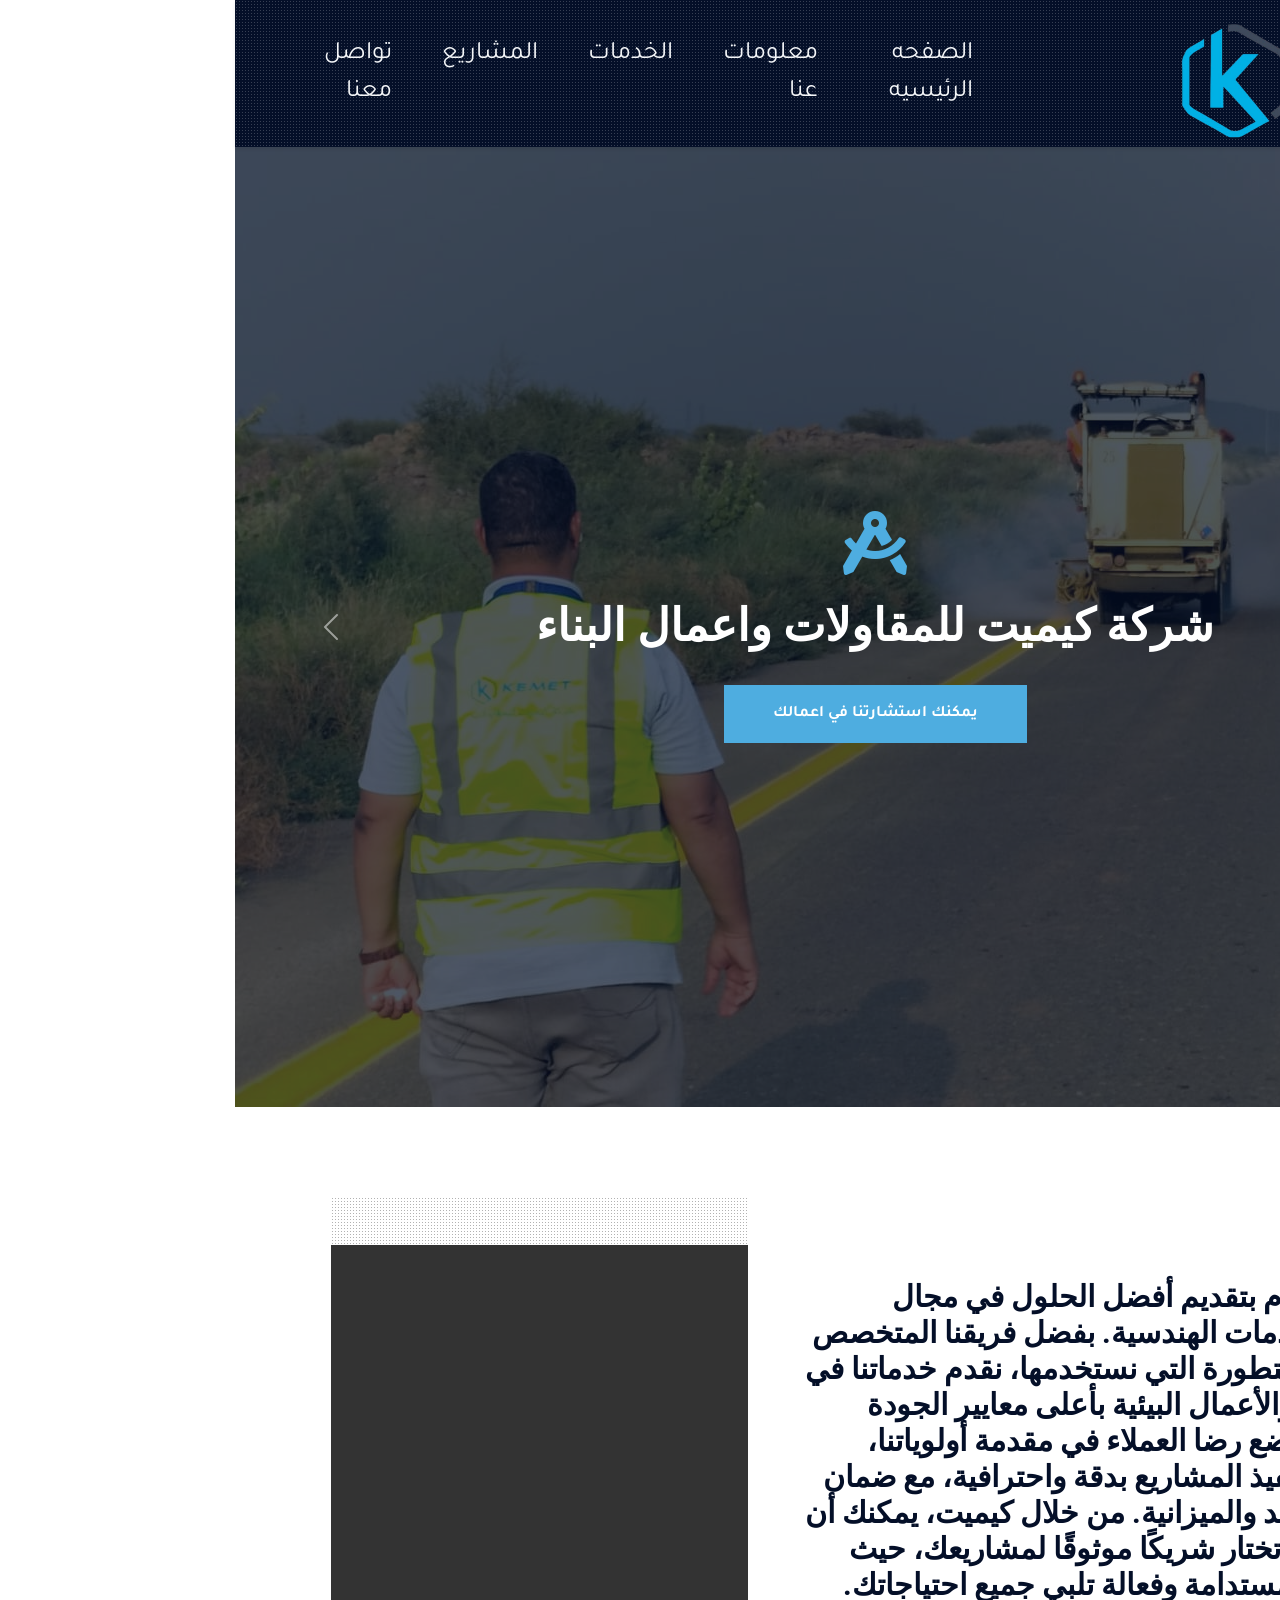
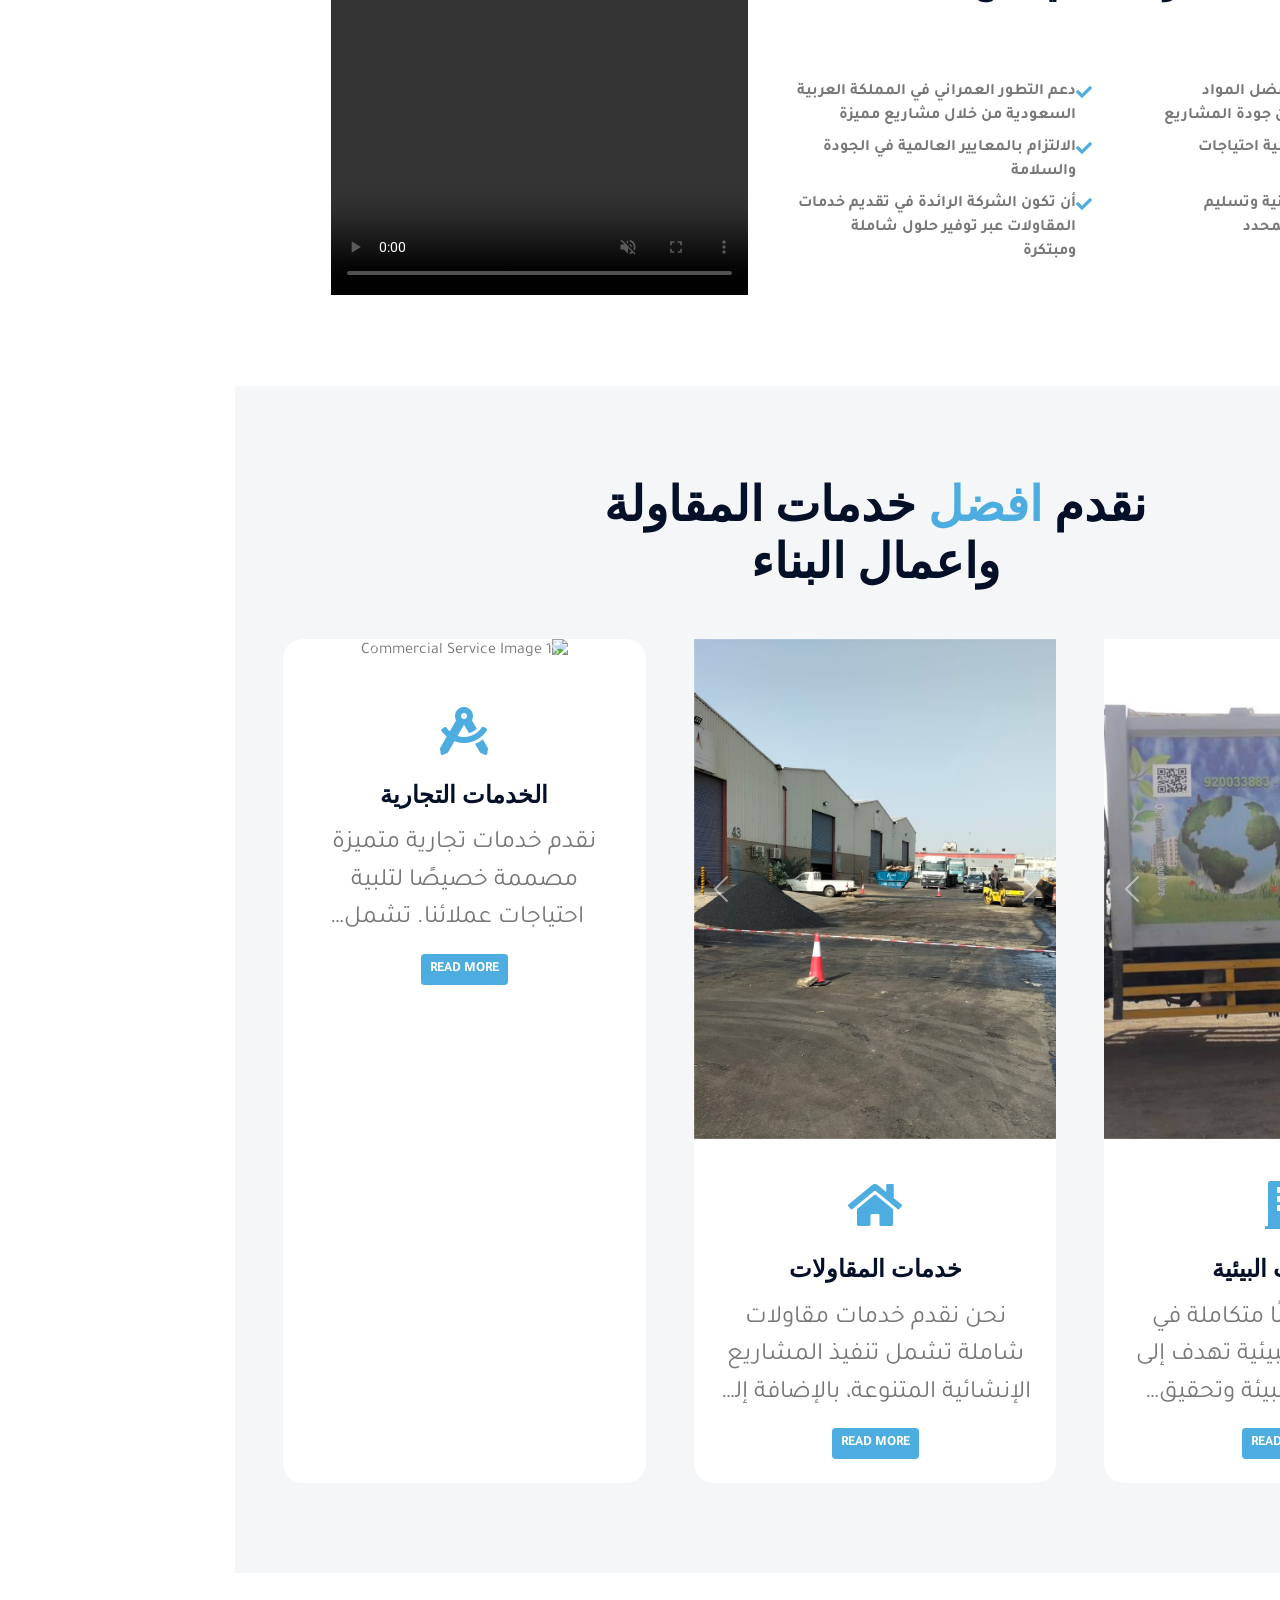
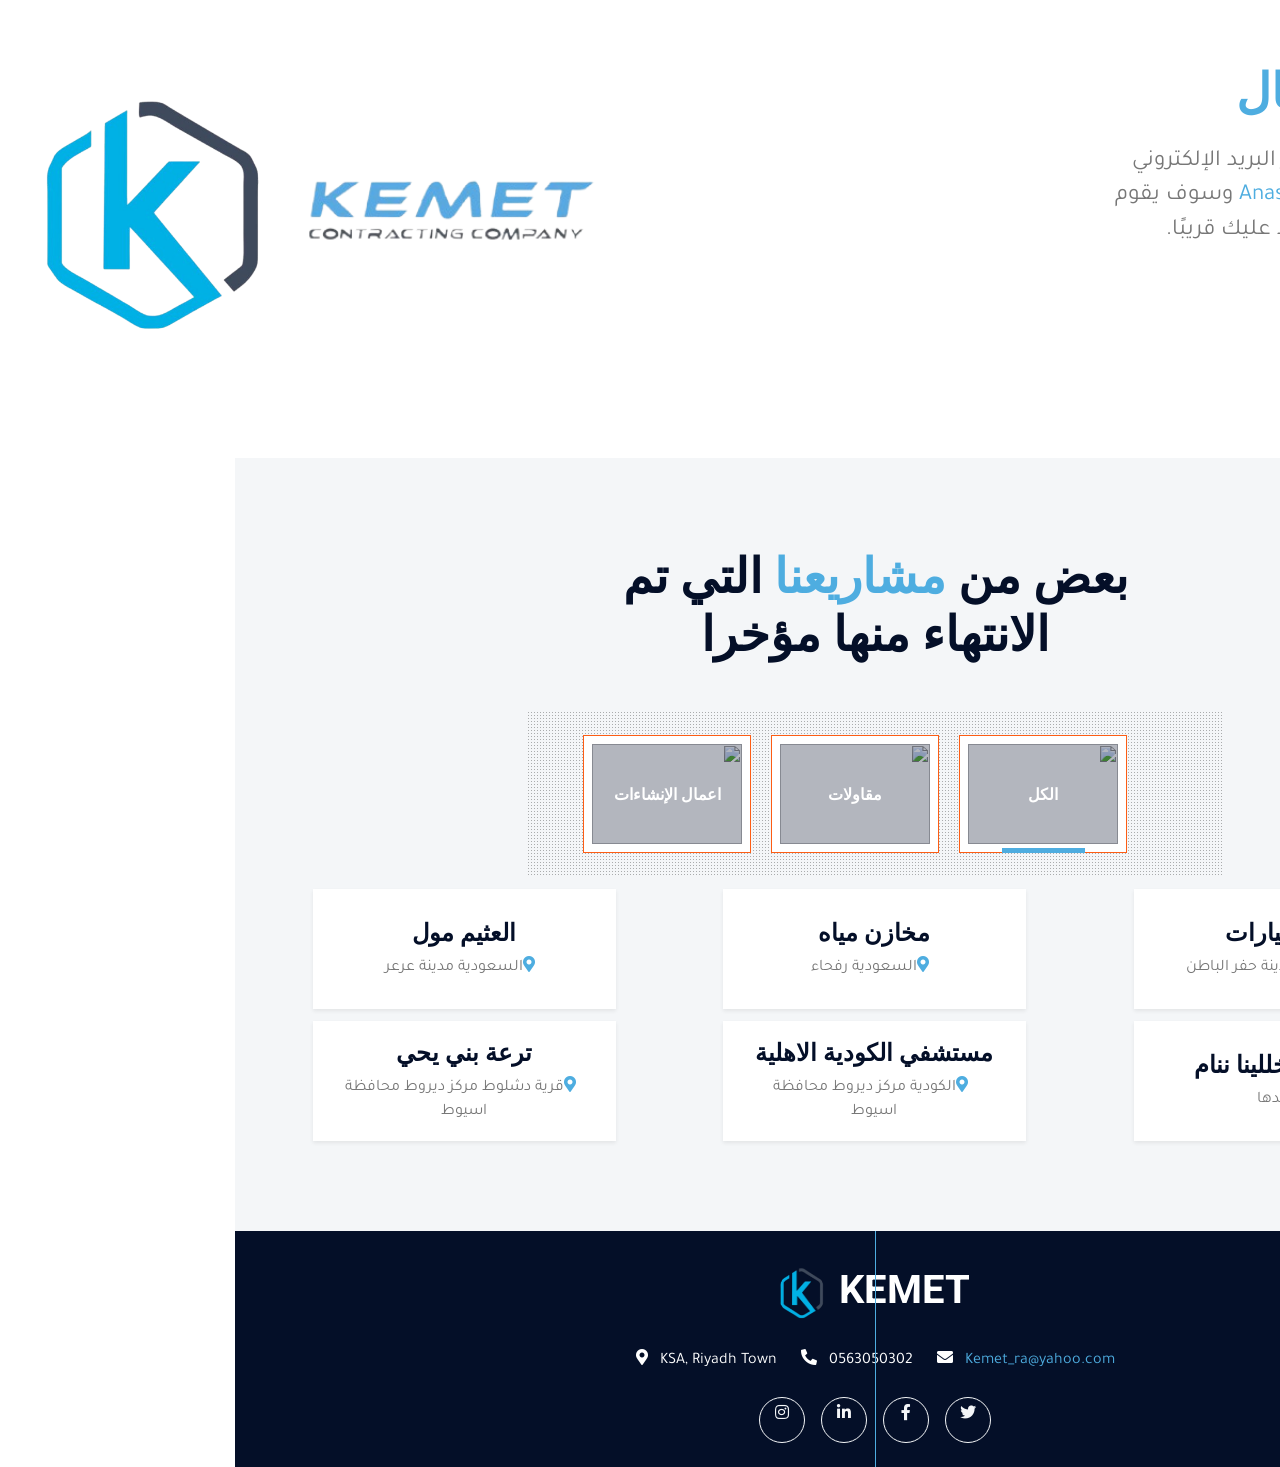
==== commit ec1bc198: "modified some classes in bootstrap, logo, contactinfo" ====
--- a/Construction company website/index.html
+++ b/Construction company website/index.html
@@ -43,7 +43,7 @@
     <div class="container-fluid sticky-top bg-dark bg-light-radial shadow-sm px-5 pe-lg-0">
         <nav class="navbar navbar-expand-lg bg-dark bg-light-radial navbar-dark py-3 py-lg-0">
             <a href="index.html" class="navbar-brand">
-                <h3 class="m-0 display-4  text-white" style="font-size: 30px;"><img  class="logo" src="img/logo.png"></img><span class="text-primary">كيميت </span>للمقاولات</h3>
+                <h3 class="m-0 display-4  text-white" style="font-size: 30px;"> <img class="logo" src="img/logo/kemet_logo.png" ></img> <img  src="img/kemetlogo.png"></img>  </h3>
             </a>
             <button class="navbar-toggler" type="button" data-bs-toggle="collapse" data-bs-target="#navbarCollapse">
                 <span class="navbar-toggler-icon"></span>
@@ -145,22 +145,46 @@
 
                 </h1>
                 </span></h1>
-                <h4 class="text-uppercase mb-3 text-body" style="text-align: right; direction: rtl;"><span class="text-primary"></span>:قيم الشركة</h4>
-            </h4>
-                <div class="row gx-5 py-2">
-                    <div class="col-sm-6 mb-2">
-                        <p class="fw-bold mb-2"><i class="fa fa-check text-primary me-3"></i>التركيز على استخدام أفضل المواد وأحدث التقنيات لضمان جودة المشاريع</p>
-                        <p class="fw-bold mb-2"><i class="fa fa-check text-primary me-3"></i>تطوير حلول مبتكرة لتلبية احتياجات العملاء</p>
-                        <p class="fw-bold mb-2"><i class="fa fa-check text-primary me-3"></i>الالتزام بالمعايير المهنية وتسليم المشاريع في الوقت المحدد</p>
-                    </div>
-                    <div class="col-sm-6 mb-2">
-                        <p class="fw-bold mb-2"><i class="fa fa-check text-primary me-3"></i>دعم التطور العمراني في المملكة العربية السعودية من خلال مشاريع مميزة
-                        </p>
-                        <p class="fw-bold mb-2"><i class="fa fa-check text-primary me-3"></i>الالتزام بالمعايير العالمية في الجودة والسلامة
-                        </p>
-                        <p class="fw-bold mb-2"><i class="fa fa-check text-primary me-3"></i>أن تكون الشركة الرائدة في تقديم خدمات المقاولات عبر توفير حلول شاملة ومبتكرة</p>
-                    </div>
-                </div>
+                
+                    <h4 class="text-uppercase mb-3 text-body text-end" style="direction: rtl;">
+                        قيم الشركة
+                    </h4>
+                    <div class="row gx-5 py-2">
+                        <div class="col-sm-6 mb-2">
+                            <ul style="list-style: none; padding: 0;">
+                                <li class="d-flex align-items-start mb-2">
+                                    <i class="fa fa-check text-primary me-3 mt-1"></i>
+                                    <span class="fw-bold">التركيز على استخدام أفضل المواد وأحدث التقنيات لضمان جودة المشاريع</span>
+                                </li>
+                                <li class="d-flex align-items-start mb-2">
+                                    <i class="fa fa-check text-primary me-3 mt-1"></i>
+                                    <span class="fw-bold">تطوير حلول مبتكرة لتلبية احتياجات العملاء</span>
+                                </li>
+                                <li class="d-flex align-items-start mb-2">
+                                    <i class="fa fa-check text-primary me-3 mt-1"></i>
+                                    <span class="fw-bold">الالتزام بالمعايير المهنية وتسليم المشاريع في الوقت المحدد</span>
+                                </li>
+                            </ul>
+                        </div>
+                        <div class="col-sm-6 mb-2">
+                            <ul style="list-style: none; padding: 0;">
+                                <li class="d-flex align-items-start mb-2">
+                                    <i class="fa fa-check text-primary me-3 mt-1"></i>
+                                    <span class="fw-bold">دعم التطور العمراني في المملكة العربية السعودية من خلال مشاريع مميزة</span>
+                                </li>
+                                <li class="d-flex align-items-start mb-2">
+                                    <i class="fa fa-check text-primary me-3 mt-1"></i>
+                                    <span class="fw-bold">الالتزام بالمعايير العالمية في الجودة والسلامة</span>
+                                </li>
+                                <li class="d-flex align-items-start mb-2">
+                                    <i class="fa fa-check text-primary me-3 mt-1"></i>
+                                    <span class="fw-bold">أن تكون الشركة الرائدة في تقديم خدمات المقاولات عبر توفير حلول شاملة ومبتكرة</span>
+                                </li>
+                            </ul>
+                        </div>
+                    </div>
+                    
+                
                
             </div>
             <div class="col-lg-5 pb-5" style="min-height: 400px;">
@@ -185,24 +209,23 @@
 
 
     <!-- Services Start -->
-    <div class="container-fluid bg-light py-6 px-5" id="Services">
+    <div class="container-fluid  bg-light py-6 px-5" id="Services">
         <div class="text-center mx-auto mb-5" style="max-width: 600px;">
             <h1 class="display-5 text-uppercase mb-4">نقدم <span class="text-primary">افضل</span> خدمات المقاولة واعمال البناء</h1>
         </div>
         <div class="row g-5">
-            <!-- Service 1: Environmental Services -->
+            <!-- Service 1 -->
             <div class="col-lg-4 col-md-6">
-                <div class="service-item bg-white d-flex flex-column align-items-center text-center">
+                <div class="service-item bg-white d-flex flex-column align-items-center text-center h-100">
                     <div id="service-carousel-1" class="carousel slide" data-bs-ride="carousel">
-                        <div class="carousel-inner">
+                        <div class="carousel-inner Deiaa">
                             <div class="carousel-item active">
-                                <img class="img-fluid" src="img/service-1.jpg" alt="Environmental Service Image 1">
+                                <img class="img-fluid" src="img/const service/service1.jpg" alt="Environmental Service Image 1">
                             </div>
                             <div class="carousel-item">
-                                <img class="img-fluid" src="img/service-1-alt.jpg" alt="Environmental Service Image 2">
-                            </div>
-                        </div>
-                        <!-- Carousel Controls -->
+                                <img class="img-fluid" src="img/const service/service2.jpg" alt="Environmental Service Image 2">
+                            </div>
+                        </div>
                         <button class="carousel-control-prev" type="button" data-bs-target="#service-carousel-1" data-bs-slide="prev">
                             <span class="carousel-control-prev-icon" aria-hidden="true"></span>
                             <span class="visually-hidden">Previous</span>
@@ -215,20 +238,21 @@
                     <div class="service-icon bg-white mt-3">
                         <i class="fa fa-3x fa-building text-primary"></i>
                     </div>
-                    <div class="px-4 pb-4">
+                    <div class="px-4 pb-4 flex-grow-1">
                         <h4 class="text-uppercase mb-3">الخدمات البيئية</h4>
-                        <p style="font-size: 25px;">
+                        <p class="text-truncate-3" style="font-size: 25px;" id="service-1-text">
                             نحن نقدم حلولًا متكاملة في مجال الأعمال البيئية تهدف إلى الحفاظ على البيئة وتحقيق التوازن بين التنمية المستدامة والمتطلبات البيئية. تشمل خدماتنا دراسات تقييم الأثر البيئي، إدارة النفايات، معالجة المياه، وتنفيذ حلول مبتكرة تساهم في الحد من التلوث والحفاظ على الموارد الطبيعية. خبرتنا في تطبيق المعايير البيئية تضمن لعملائنا الامتثال لجميع اللوائح المحلية والدولية، مما يعزز من سمعتهم كشركات مسؤولة بيئيًا.
                         </p>
-                    </div>
-                </div>
-            </div>
-    
-            <!-- Service 2: Construction Services -->
+                        <button class="btn btn-primary btn-sm" onclick="toggleText('service-1-text', this)">Read More</button>
+                    </div>
+                </div>
+            </div>
+    
+            <!-- Service 2 -->
             <div class="col-lg-4 col-md-6">
-                <div class="service-item bg-white d-flex flex-column align-items-center text-center">
+                <div class="service-item bg-white d-flex flex-column align-items-center text-center h-100">
                     <div id="service-carousel-2" class="carousel slide" data-bs-ride="carousel">
-                        <div class="carousel-inner">
+                        <div class="carousel-inner Deiaa">
                             <div class="carousel-item active">
                                 <img class="img-fluid" src="img/const service/const1.jpg" alt="Construction Service Image 1">
                             </div>
@@ -236,10 +260,9 @@
                                 <img class="img-fluid" src="img/const service/const2.jpg" alt="Construction Service Image 2">
                             </div>
                             <div class="carousel-item">
-                                <img class="img-fluid" src="img/const service/const3.jpg" alt="Construction Service Image 2">
-                            </div>
-                        </div>
-                        <!-- Carousel Controls -->
+                                <img class="img-fluid" src="img/const service/const3.jpg" alt="Construction Service Image 3">
+                            </div>
+                        </div>
                         <button class="carousel-control-prev" type="button" data-bs-target="#service-carousel-2" data-bs-slide="prev">
                             <span class="carousel-control-prev-icon" aria-hidden="true"></span>
                             <span class="visually-hidden">Previous</span>
@@ -252,21 +275,21 @@
                     <div class="service-icon bg-white mt-3">
                         <i class="fa fa-3x fa-home text-primary"></i>
                     </div>
-                    <div class="px-4 pb-4">
+                    <div class="px-4 pb-4 flex-grow-1">
                         <h4 class="text-uppercase mb-3">خدمات المقاولات</h4>
-                        <p style="font-size: 25px;">
-                            نحن نقدم خدمات مقاولات شاملة تشمل تنفيذ المشاريع الإنشائية المتنوعة، بالإضافة إلى أعمال الطرق والبنية التحتية. من البناء السكني والتجاري إلى المشاريع الصناعية، نحن نضمن جودة عالية في التنفيذ مع الالتزام بالجدول الزمني والتكلفة المحددة. كما نقدم حلولًا متكاملة في تنفيذ وصيانة الطرق، بدءًا من التصميم والتخطيط وحتى الأسفلت والتمهيد، مع تحسينات في بنية الطرق مثل الإنارة وتصريف المياه. فريقنا المتخصص يضمن لك مشاريع متميزة، آمنة، ومستدامة وفقًا لأعلى المعايير الدولية.
-
+                        <p class="text-truncate-3" style="font-size: 25px;" id="service-2-text">
+                            نحن نقدم خدمات مقاولات شاملة تشمل تنفيذ المشاريع الإنشائية المتنوعة، بالإضافة إلى أعمال الطرق والبنية التحتية. من البناء السكني والتجاري إلى المشاريع الصناعية، نحن نضمن جودة عالية في التنفيذ مع الالتزام بالجدول الزمني والتكلفة المحددة.
                         </p>
-                    </div>
-                </div>
-            </div>
-    
-            <!-- Service 3: Placeholder -->
+                        <button class="btn btn-primary btn-sm" onclick="toggleText('service-2-text', this)">Read More</button>
+                    </div>
+                </div>
+            </div>
+    
+            <!-- Service 3 -->
             <div class="col-lg-4 col-md-6">
-                <div class="service-item bg-white d-flex flex-column align-items-center text-center">
+                <div class="service-item bg-white d-flex flex-column align-items-center text-center h-100">
                     <div id="service-carousel-3" class="carousel slide" data-bs-ride="carousel">
-                        <div class="carousel-inner">
+                        <div class="carousel-inner Deiaa">
                             <div class="carousel-item active">
                                 <img class="img-fluid" src="img/service-3.jpg" alt="Commercial Service Image 1">
                             </div>
@@ -274,7 +297,6 @@
                                 <img class="img-fluid" src="img/service-3-alt.jpg" alt="Commercial Service Image 2">
                             </div>
                         </div>
-                        <!-- Carousel Controls -->
                         <button class="carousel-control-prev" type="button" data-bs-target="#service-carousel-3" data-bs-slide="prev">
                             <span class="carousel-control-prev-icon" aria-hidden="true"></span>
                             <span class="visually-hidden">Previous</span>
@@ -287,18 +309,19 @@
                     <div class="service-icon bg-white mt-3">
                         <i class="fa fa-3x fa-drafting-compass text-primary"></i>
                     </div>
-                    <div class="px-4 pb-4">
+                    <div class="px-4 pb-4 flex-grow-1">
                         <h4 class="text-uppercase mb-3">الخدمات التجارية</h4>
-                        <p style="font-size: 25px;">نقدم خدمات تجارية متميزة مصممة خصيصًا لتلبية احتياجات عملائنا. تشمل خدماتنا الاستشارات التجارية، إدارة العمليات، وتحليل الأسواق. نحن نساعد الشركات على التوسع وتحقيق النجاح في السوق بكفاءة وسرعة.
+                        <p class="text-truncate-3" style="font-size: 25px;" id="service-3-text">
+                            نقدم خدمات تجارية متميزة مصممة خصيصًا لتلبية احتياجات عملائنا. تشمل خدماتنا الاستشارات التجارية، إدارة العمليات، وتحليل الأسواق. نحن نساعد الشركات على التوسع وتحقيق النجاح في السوق بكفاءة وسرعة.
                         </p>
-                    </div>
-                </div>
-            </div>
-        </div>
-    </div>
-    
-        </div>
-    </div>
+                        <button class="btn btn-primary btn-sm" onclick="toggleText('service-3-text', this)">Read More</button>
+                    </div>
+                </div>
+            </div>
+        </div>
+    </div>
+    
+            
     <!-- Services End -->
 
 
@@ -309,45 +332,15 @@
                 <div class="mb-4">
                     <h1 class="display-5 text-uppercase mb-4" style="text-align: right; direction: rtl;">طلب <span class="text-primary">اتصال</span></h1>
                 </div>
-                <p class="mb-5" style="font-size: 23px;">الالتزام بمعاودة الاتصال بالعملاء في أسرع وقت ممكن يعكس اهتمام الشركة واحترافيتها في التعامل مع احتياجات العملاء.
-
+                <p class="mb-5" style="font-size: 23px;">يمكنك مراسلتنا عبر البريد الإلكتروني على <a href="Anas@Kemet.net.sa">Anas@Kemet.net.sa </a>وسوف يقوم فريقنا المختص بالرد عليك قريبًا.
                 </p>
+
+                </p>
             </div>
             <div class="col-lg-8">
-                <div class="bg-light text-center p-5">
-                    <form>
-                        <div class="row g-3">
-                            <div class="col-12 col-sm-6">
-                                <input type="text" class="form-control border-0" placeholder="Your Name"
-                                    style="height: 55px;">
-                            </div>
-                            <div class="col-12 col-sm-6">
-                                <input type="email" class="form-control border-0" placeholder="Your Email"
-                                    style="height: 55px;">
-                            </div>
-                            <div class="col-12 col-sm-6">
-                                <div class="date" id="date" data-target-input="nearest">
-                                    <input type="text" class="form-control border-0 datetimepicker-input"
-                                        placeholder="Call Back Date" data-target="#date" data-toggle="datetimepicker"
-                                        style="height: 55px;">
-                                </div>
-                            </div>
-                            <div class="col-12 col-sm-6">
-                                <div class="time" id="time" data-target-input="nearest">
-                                    <input type="text" class="form-control border-0 datetimepicker-input"
-                                        placeholder="Call Back Time" data-target="#time" data-toggle="datetimepicker"
-                                        style="height: 55px;">
-                                </div>
-                            </div>
-                            <div class="col-12">
-                                <textarea class="form-control border-0" rows="5" placeholder="Message"></textarea>
-                            </div>
-                            <div class="col-12">
-                                <button class="btn btn-primary w-100 py-3" type="submit">تسجيل</button>
-                            </div>
-                        </div>
-                    </form>
-                </div>
+                <a href="index.html" class="navbar-brand">
+                    <h3 class="m-0 display-4  text-white" style="font-size: 30px;"> <img class="logo" src="img/logo/kemet_logo.png" style="width: 300px; margin-right:450px;"></img> <img  src="img/kemetlogo.png" style="width: 300px;"></img></h3>
+                </a>
             </div>
         </div>
     </div>
@@ -465,7 +458,7 @@
     </div>
 
     <!-- Footer Start -->
-    <div class="footer container-fluid position-relative bg-dark bg-light-radial text-white-50 py-6 px-5" id="contact">
+    <!-- <div class="footer container-fluid position-relative bg-dark bg-light-radial text-white-50 py-6 px-5" id="contact">
         <div class="row g-5">
             <div class="col-lg-6 pe-lg-5">
                 <a href="index.html" class="navbar-brand">
@@ -491,18 +484,6 @@
                     <div class="col-sm-6">
                         <h4 class="text-white text-uppercase mb-4">Quick Links</h4>
                     </div>
-                    <!-- <div class="col-sm-6">
-                        <h4 class="text-white text-uppercase mb-4">Popular Links</h4>
-                        <div class="d-flex flex-column justify-content-start">
-                            <a class="text-white-50 mb-2" href="#"><i class="fa fa-angle-right me-2"></i>Home</a>
-                            <a class="text-white-50 mb-2" href="#"><i class="fa fa-angle-right me-2"></i>About Us</a>
-                            <a class="text-white-50 mb-2" href="#"><i class="fa fa-angle-right me-2"></i>Our
-                                Services</a>
-                            <a class="text-white-50 mb-2" href="#"><i class="fa fa-angle-right me-2"></i>Meet The
-                                Team</a>
-                            <a class="text-white-50" href="#"><i class="fa fa-angle-right me-2"></i>Contact Us</a>
-                        </div>
-                    </div> -->
                     
                 </div>
             </div>
@@ -512,12 +493,44 @@
         <div class="d-flex flex-column flex-md-row justify-content-between">
 
         </div>
-    </div>
+    </div> -->
     <!-- Footer End -->
+    <div class="footer container-fluid bg-dark text-white py-4 position-relative" id="contact">
+        <div class="container text-center">
+            <!-- Logo Section -->
+            <div class="d-flex flex-column align-items-center mb-4">
+                <a href="index.html" class="navbar-brand d-flex align-items-center justify-content-center" style="margin-right: 180px;">
+                    <h1 class="m-0 text-uppercase text-white">KEMET</h1>
+                    <img src="img/kemetlogo.png" alt="Logo" style="width: 60px; height: 60px;" class="me-2">
+                    
+                </a>
+            </div>
+    
+            <!-- Contact Info -->
+            <div class="d-flex justify-content-center align-items-center mb-4 gap-4 flex-wrap">
+                <p class="mb-0"><a href="Kemet_ra@yahoo.com">Kemet_ra@yahoo.com </a><i class="fa fa-envelope me-2"></i></p>
+                <p class="mb-0">0563050302 <i class="fa fa-phone-alt me-2"></i></p>
+                <p class="mb-0">KSA, Riyadh Town <i class="fa fa-map-marker-alt me-2"></i></p>
+            </div>
+    
+            <!-- Social Media Links -->
+            <div class="d-flex justify-content-center gap-3">
+                <a class="btn btn-outline-light btn-lg-square rounded-circle" href="#"><i class="fab fa-twitter"></i></a>
+                <a class="btn btn-outline-light btn-lg-square rounded-circle" href="#"><i class="fab fa-facebook-f"></i></a>
+                <a class="btn btn-outline-light btn-lg-square rounded-circle" href="#"><i class="fab fa-linkedin-in"></i></a>
+                <a class="btn btn-outline-light btn-lg-square rounded-circle" href="#"><i class="fab fa-instagram"></i></a>
+            </div>
+        </div>
+    </div>
+    </div>
+    
+    
+    
+    
 
 
     <!-- Back to Top -->
-    <a href="#" class="btn btn-lg btn-primary btn-lg-square back-to-top"><i class="bi bi-arrow-up"></i></a>
+    <!-- <a href="#" class="btn btn-lg btn-primary btn-lg-square back-to-top"><i class="bi bi-arrow-up"></i></a> -->
 
 
     <!-- JavaScript Libraries -->
@@ -531,6 +544,7 @@
     <script src="lib/tempusdominus/js/tempusdominus-bootstrap-4.min.js"></script>
     <script src="lib/isotope/isotope.pkgd.min.js"></script>
     <script src="lib/lightbox/js/lightbox.min.js"></script>
+    <script src="js/ReadmoreButton.js"></script>
 
     <!-- Template Javascript -->
     <script src="js/main.js"></script>
--- a/Construction company website/css/kemet.css
+++ b/Construction company website/css/kemet.css
@@ -3,9 +3,14 @@
     text-align: right;
     font-family: 'Tajawal', sans-serif;
 }
-nav a h3 img {
+nav a h3 img  {
 
     width: 150px;
+    
+}
+nav a h3 img.logo {
+
+    width: 200px;
     
 }
 nav  h3{
@@ -30,3 +35,46 @@
 .footer{
     background-color: #424B5B;
 }
+.footer .container::before,
+.footer .container::after,
+.footer .container-fluid::before,
+.footer .container-fluid::after {
+    content: none !important;
+}
+
+.footer {
+    border: none !important;
+    box-shadow: none !important;
+}
+
+.footer .container {
+    border: none !important;
+    background: none !important;
+}
+.text-truncate-3 {
+    display: -webkit-box;
+    -webkit-line-clamp: 3; /* Limit to 3 lines */
+    -webkit-box-orient: vertical;
+    overflow: hidden;
+    text-overflow: ellipsis;
+}
+
+.service-item {
+    height: 450px; /* Fixed height for uniform containers */
+    display: flex;
+    flex-direction: column;
+    justify-content: space-between;
+    border-radius: 20px;
+}
+
+
+.px-4.pb-4 {
+    flex-grow: 1; /* Makes the text area adapt to the container size */
+}
+
+.Deiaa img{
+    width: 500px;/* Full width of the container */
+    height: 500px; /* Fixed height for uniform images */
+    object-fit: cover; /* Ensures images maintain aspect ratio and fill the space */
+}
+
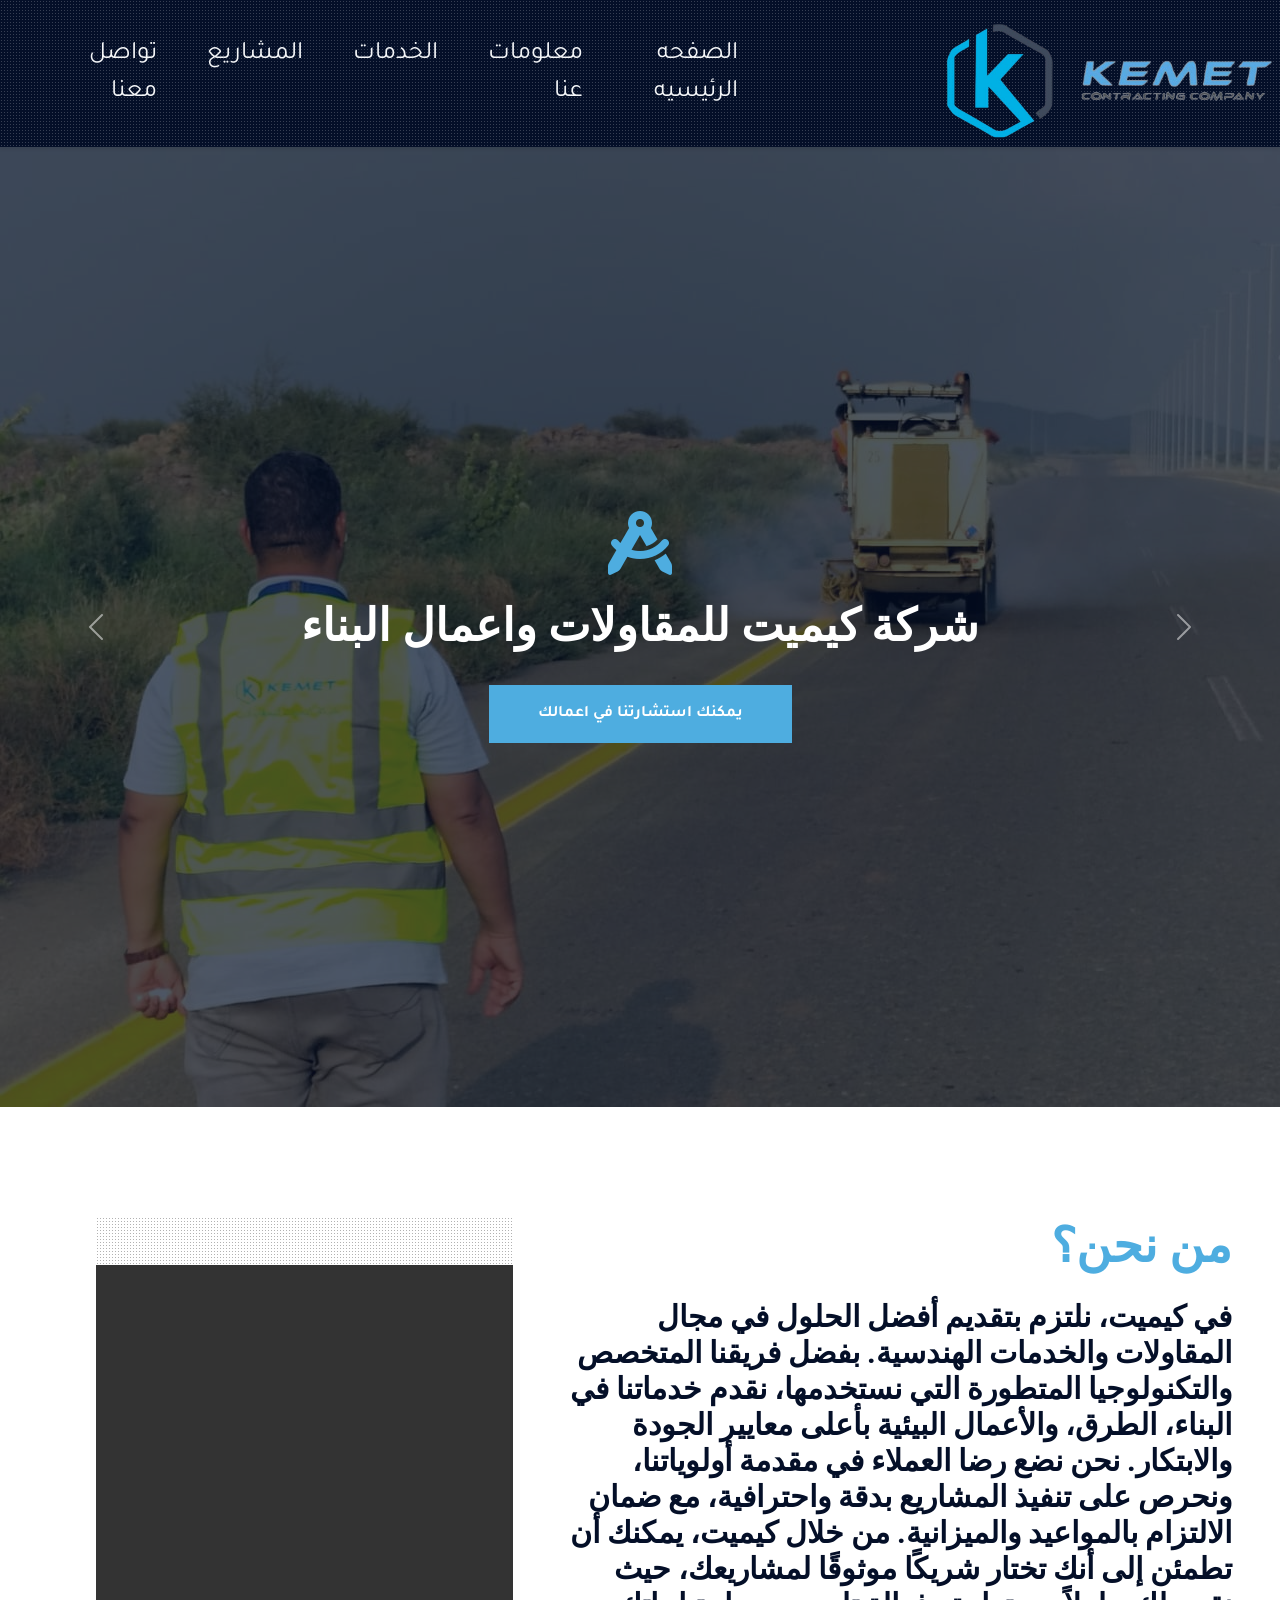
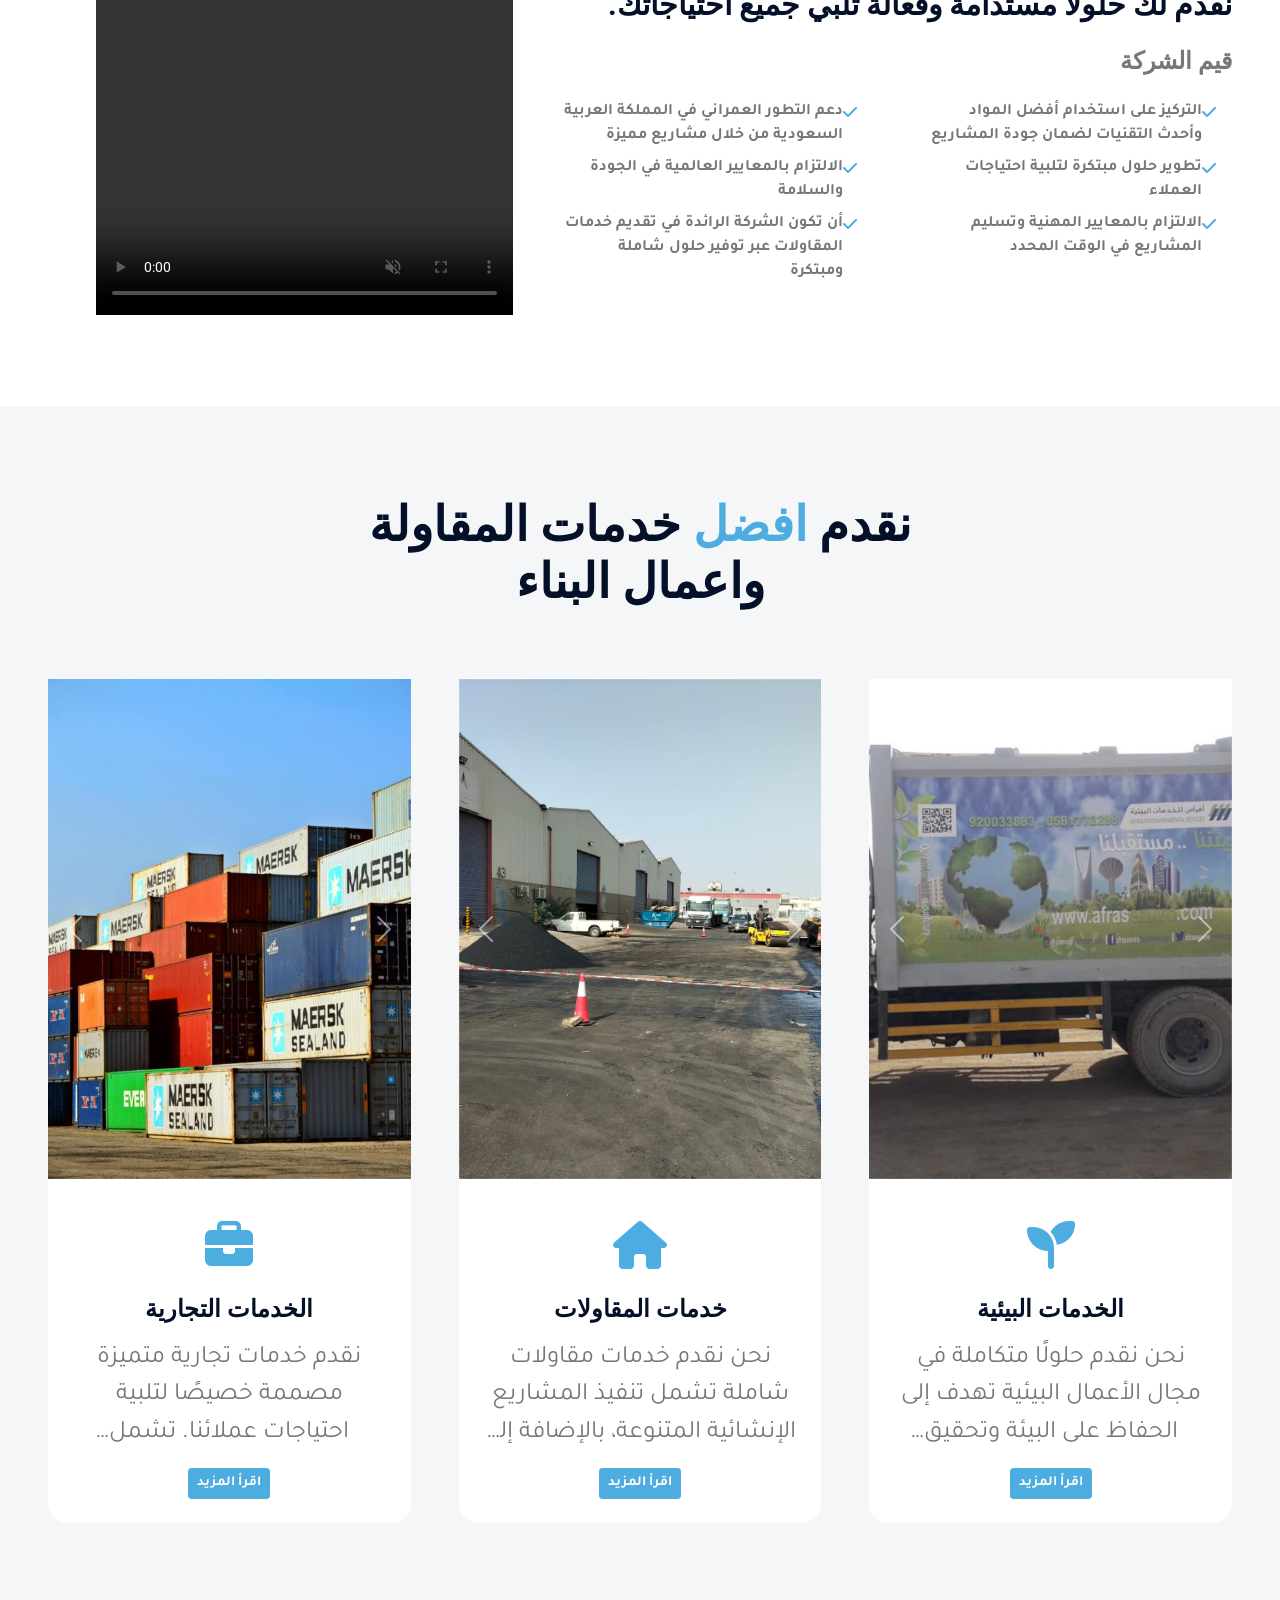
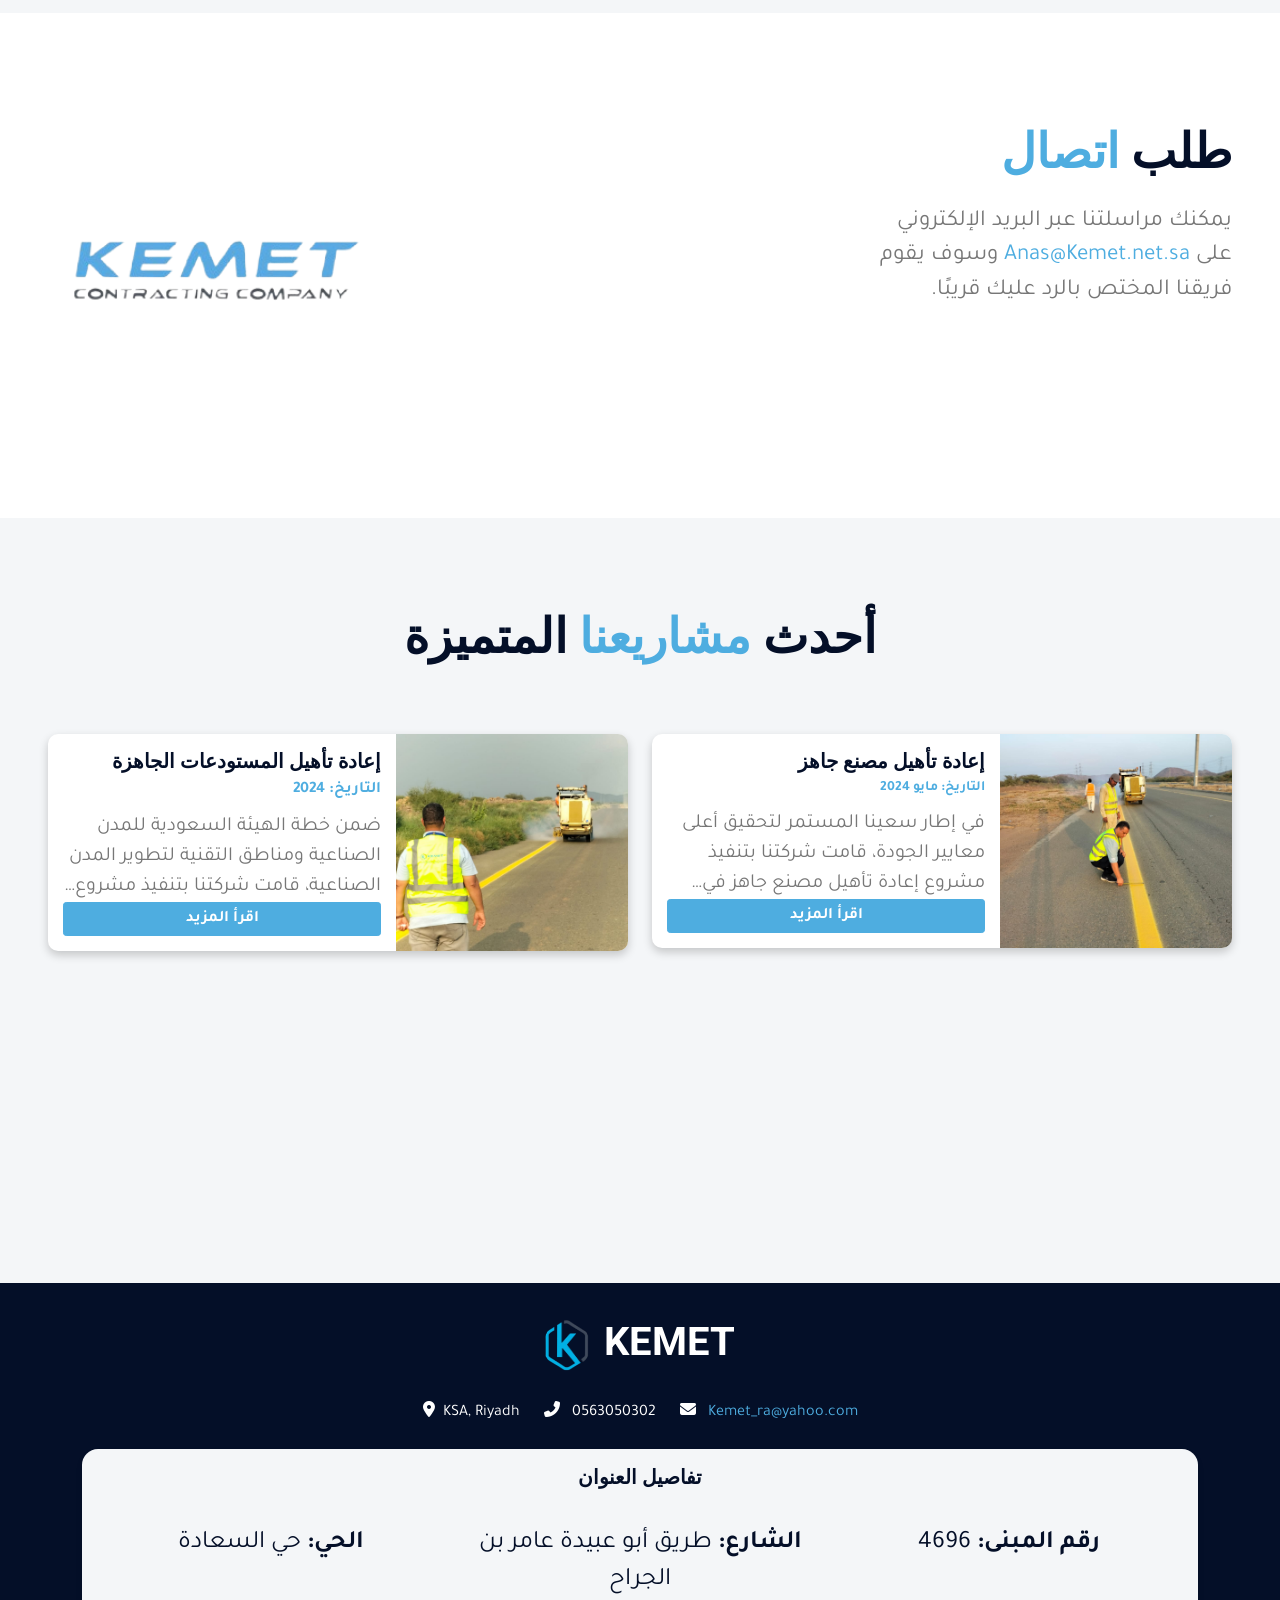
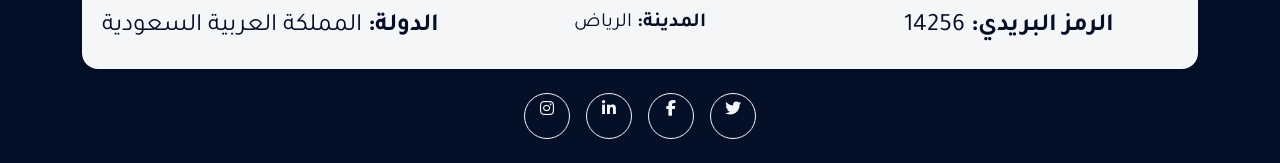
==== commit fdbfb767: "alot of changes i can't remember acutally" ====
--- a/Construction company website/index.html
+++ b/Construction company website/index.html
@@ -5,7 +5,7 @@
 
 <head>
     <meta charset="utf-8">
-    <title>كيميت</title>
+    <title>Kemet</title>
     <meta content="width=device-width, initial-scale=1.0" name="viewport">
     <meta content="Free HTML Templates" name="keywords">
     <meta content="Free HTML Templates" name="description">
@@ -19,7 +19,7 @@
         rel="stylesheet">
 
     <!-- Icon Font Stylesheet -->
-    <link href="https://cdnjs.cloudflare.com/ajax/libs/font-awesome/5.15.0/css/all.min.css" rel="stylesheet">
+   <!--<link href="css/all.min.css" rel="stylesheet">--> 
     <link href="https://cdn.jsdelivr.net/npm/bootstrap-icons@1.4.1/font/bootstrap-icons.css" rel="stylesheet">
     <!-- <link rel="stylesheet" href="https://cdn.jsdelivr.net/npm/bootstrap@5.3.0/dist/css/bootstrap.rtl.min.css"> -->
 
@@ -28,13 +28,15 @@
     <link href="lib/tempusdominus/css/tempusdominus-bootstrap-4.min.css" rel="stylesheet" />
     <link href="lib/lightbox/css/lightbox.min.css" rel="stylesheet">
     <link href="https://fonts.googleapis.com/css2?family=Tajawal:wght@400;700&display=swap" rel="stylesheet">
-
+    <link rel="stylesheet" href="https://cdnjs.cloudflare.com/ajax/libs/font-awesome/6.7.2/css/all.min.css"/>
     <!-- Customized Bootstrap Stylesheet -->
     <link href="css/bootstrap.min.css" rel="stylesheet">
 
     <!-- Template Stylesheet -->
     <link href="css/style.css" rel="stylesheet">
     <link rel="stylesheet" href="css/kemet.css">
+   <link href="css/all.min.css" rel="stylesheet">
+
 </head>
 
 <body>
@@ -236,14 +238,14 @@
                         </button>
                     </div>
                     <div class="service-icon bg-white mt-3">
-                        <i class="fa fa-3x fa-building text-primary"></i>
+                        <i class="fa fa-3x fa-seedling text-primary"></i>
                     </div>
                     <div class="px-4 pb-4 flex-grow-1">
                         <h4 class="text-uppercase mb-3">الخدمات البيئية</h4>
                         <p class="text-truncate-3" style="font-size: 25px;" id="service-1-text">
                             نحن نقدم حلولًا متكاملة في مجال الأعمال البيئية تهدف إلى الحفاظ على البيئة وتحقيق التوازن بين التنمية المستدامة والمتطلبات البيئية. تشمل خدماتنا دراسات تقييم الأثر البيئي، إدارة النفايات، معالجة المياه، وتنفيذ حلول مبتكرة تساهم في الحد من التلوث والحفاظ على الموارد الطبيعية. خبرتنا في تطبيق المعايير البيئية تضمن لعملائنا الامتثال لجميع اللوائح المحلية والدولية، مما يعزز من سمعتهم كشركات مسؤولة بيئيًا.
                         </p>
-                        <button class="btn btn-primary btn-sm" onclick="toggleText('service-1-text', this)">Read More</button>
+                        <button class="btn btn-primary btn-sm" onclick="toggleText('service-1-text', this)">اقرأ المزيد</button>
                     </div>
                 </div>
             </div>
@@ -280,7 +282,7 @@
                         <p class="text-truncate-3" style="font-size: 25px;" id="service-2-text">
                             نحن نقدم خدمات مقاولات شاملة تشمل تنفيذ المشاريع الإنشائية المتنوعة، بالإضافة إلى أعمال الطرق والبنية التحتية. من البناء السكني والتجاري إلى المشاريع الصناعية، نحن نضمن جودة عالية في التنفيذ مع الالتزام بالجدول الزمني والتكلفة المحددة.
                         </p>
-                        <button class="btn btn-primary btn-sm" onclick="toggleText('service-2-text', this)">Read More</button>
+                        <button class="btn btn-primary btn-sm" onclick="toggleText('service-2-text', this)">اقرأ المزيد</button>
                     </div>
                 </div>
             </div>
@@ -291,10 +293,10 @@
                     <div id="service-carousel-3" class="carousel slide" data-bs-ride="carousel">
                         <div class="carousel-inner Deiaa">
                             <div class="carousel-item active">
-                                <img class="img-fluid" src="img/service-3.jpg" alt="Commercial Service Image 1">
+                                <img class="img-fluid" src="img/Traditional Services/T1.jpg" alt="Commercial Service Image 1">
                             </div>
                             <div class="carousel-item">
-                                <img class="img-fluid" src="img/service-3-alt.jpg" alt="Commercial Service Image 2">
+                                <img class="img-fluid" src="img/Traditional Services/T2.jpg" alt="Commercial Service Image 2">
                             </div>
                         </div>
                         <button class="carousel-control-prev" type="button" data-bs-target="#service-carousel-3" data-bs-slide="prev">
@@ -307,14 +309,14 @@
                         </button>
                     </div>
                     <div class="service-icon bg-white mt-3">
-                        <i class="fa fa-3x fa-drafting-compass text-primary"></i>
+                        <i class="fa fa-3x fa-briefcase text-primary"></i>
                     </div>
                     <div class="px-4 pb-4 flex-grow-1">
                         <h4 class="text-uppercase mb-3">الخدمات التجارية</h4>
                         <p class="text-truncate-3" style="font-size: 25px;" id="service-3-text">
                             نقدم خدمات تجارية متميزة مصممة خصيصًا لتلبية احتياجات عملائنا. تشمل خدماتنا الاستشارات التجارية، إدارة العمليات، وتحليل الأسواق. نحن نساعد الشركات على التوسع وتحقيق النجاح في السوق بكفاءة وسرعة.
                         </p>
-                        <button class="btn btn-primary btn-sm" onclick="toggleText('service-3-text', this)">Read More</button>
+                        <button class="btn btn-primary btn-sm" onclick="toggleText('service-3-text', this)">اقرأ المزيد</button>
                     </div>
                 </div>
             </div>
@@ -332,7 +334,7 @@
                 <div class="mb-4">
                     <h1 class="display-5 text-uppercase mb-4" style="text-align: right; direction: rtl;">طلب <span class="text-primary">اتصال</span></h1>
                 </div>
-                <p class="mb-5" style="font-size: 23px;">يمكنك مراسلتنا عبر البريد الإلكتروني على <a href="Anas@Kemet.net.sa">Anas@Kemet.net.sa </a>وسوف يقوم فريقنا المختص بالرد عليك قريبًا.
+                <p class="mb-5" style="font-size: 23px;">يمكنك مراسلتنا عبر البريد الإلكتروني على <a href="mailto:Anas@Kemet.net.sa">Anas@Kemet.net.sa </a>وسوف يقوم فريقنا المختص بالرد عليك قريبًا.
                 </p>
 
                 </p>
@@ -347,113 +349,64 @@
     <!-- Appointment End -->
 
 
-    <!-- Portfolio Start -->
-    <div class="container-fluid bg-light py-6 px-5" id="project">
+    <!-- Projects Start -->
+
+    <div class="container-fluid bg-light py-6 px-5 ProH" id="project" >
         <div class="text-center mx-auto mb-5" style="max-width: 600px;">
-            <h1 class="display-5 text-uppercase mb-4">بعض من <span class="text-primary">مشاريعنا</span> التي تم الانتهاء منها مؤخرا</h1>
-        </div>
-        <div class="row gx-5">
-            <div class="col-12 text-center">
-                <div class="d-inline-block bg-dark-radial text-center pt-4 px-5 mb-5">
-                    <ul class="list-inline mb-0" id="portfolio-flters">
-                        <li class="btn btn-outline-primary bg-white p-2 active mx-2 mb-4" data-filter="*">
-                            <img src="img/portfolio-1.jpg" style="width: 150px; height: 100px;">
-                            <div class="position-absolute top-0 start-0 end-0 bottom-0 m-2 d-flex align-items-center justify-content-center"
-                                style="background: rgba(4, 15, 40, .3);">
-                                <h6 class="text-white text-uppercase m-0">الكل</h6>
-                            </div>
-                        </li>
-                        <li class="btn btn-outline-primary bg-white p-2 mx-2 mb-4" data-filter=".first">
-                            <img src="img/portfolio-2.jpg" style="width: 150px; height: 100px;">
-                            <div class="position-absolute top-0 start-0 end-0 bottom-0 m-2 d-flex align-items-center justify-content-center"
-                                style="background: rgba(4, 15, 40, .3);">
-                                <h6 class="text-white text-uppercase m-0">مقاولات</h6>
-                            </div>
-                        </li>
-                        <li class="btn btn-outline-primary bg-white p-2 mx-2 mb-4" data-filter=".second">
-                            <img src="img/portfolio-3.jpg" style="width: 150px; height: 100px;">
-                            <div class="position-absolute top-0 start-0 end-0 bottom-0 m-2 d-flex align-items-center justify-content-center"
-                                style="background: rgba(4, 15, 40, .3);">
-                                <h6 class="text-white text-uppercase m-0">اعمال الإنشاءات</h6>
-                            </div>
-                        </li>
-                    </ul>
-                </div>
-            </div>
-        </div>
-        <div class="row g-5 portfolio-container">
-            <div class="col-xl-4 col-lg-6 col-md-6 portfolio-item first">
-                <div class="position-relative portfolio-box">
-                    <img class="img-fluid w-100" src="img/portfolio-1.jpg" alt="">
-                    <a class="portfolio-title shadow-sm" href="">
-                        <p class="h4 text-uppercase" style="text-align:center;">العثيم مول</p>
-                        <span class="text-body" style="text-align:center;"><i class="fa fa-map-marker-alt text-primary me-2"></i>السعودية مدينة عرعر</span>
-                    </a>
-                    <a class="portfolio-btn" href="img/portfolio-1.jpg" data-lightbox="portfolio">
-                        <i class="bi bi-plus text-white"></i>
-                    </a>
-                </div>
-            </div>
-            <div class="col-xl-4 col-lg-6 col-md-6 portfolio-item second">
-                <div class="position-relative portfolio-box">
-                    <img class="img-fluid w-100" src="img/portfolio-2.jpg" alt="">
-                    <a class="portfolio-title shadow-sm" href="">
-                        <p class="h4 text-uppercase" style="text-align:center;">مخازن مياه</p>
-                        <span class="text-body" style="text-align:center;"><i class="fa fa-map-marker-alt text-primary me-2" ></i>السعودية رفحاء</span>
-                    </a>
-                    <a class="portfolio-btn" href="img/portfolio-2.jpg" data-lightbox="portfolio">
-                        <i class="bi bi-plus text-white"></i>
-                    </a>
-                </div>
-            </div>
-            <div class="col-xl-4 col-lg-6 col-md-6 portfolio-item first">
-                <div class="position-relative portfolio-box">
-                    <img class="img-fluid w-100" src="img/portfolio-3.jpg" alt="">
-                    <a class="portfolio-title shadow-sm" href="">
-                        <p class="h4 text-uppercase" style="text-align:center;">نفق سيارات</p>
-                        <span class="text-body" style="text-align:center;"><i class="fa fa-map-marker-alt text-primary me-2"></i>السعودية مدينة حفر الباطن</span>
-                    </a>
-                    <a class="portfolio-btn" href="img/portfolio-3.jpg" data-lightbox="portfolio">
-                        <i class="bi bi-plus text-white"></i>
-                    </a>
-                </div>
-            </div>
-            <div class="col-xl-4 col-lg-6 col-md-6 portfolio-item second">
-                <div class="position-relative portfolio-box">
-                    <img class="img-fluid w-100" src="img/portfolio-4.jpg" alt="">
-                    <a class="portfolio-title shadow-sm" href="">
-                        <p class="h4 text-uppercase" style="text-align:center;">ترعة بني يحي</p>
-                        <span class="text-body" style="text-align:center;"><i class="fa fa-map-marker-alt text-primary me-2"></i>قرية دشلوط مركز ديروط محافظة اسيوط</span>
-                    </a>
-                    <a class="portfolio-btn" href="img/portfolio-4.jpg" data-lightbox="portfolio">
-                        <i class="bi bi-plus text-white"></i>
-                    </a>
-                </div>
-            </div>
-            <div class="col-xl-4 col-lg-6 col-md-6 portfolio-item first">
-                <div class="position-relative portfolio-box">
-                    <img class="img-fluid w-100" src="img/portfolio-5.jpg" alt="">
-                    <a class="portfolio-title shadow-sm" href="">
-                        <p class="h4 text-uppercase"style="text-align:center;">مستشفي الكودية الاهلية</p>
-                        <span class="text-body"style="text-align:center;"><i class="fa fa-map-marker-alt text-primary me-2"></i>الكودية مركز ديروط محافظة اسيوط</span>
-                    </a>
-                    <a class="portfolio-btn" href="img/portfolio-5.jpg" data-lightbox="portfolio">
-                        <i class="bi bi-plus text-white"></i>
-                    </a>
-                </div>
-            </div>
-            <div class="col-xl-4 col-lg-6 col-md-6 portfolio-item second">
-                <div class="position-relative portfolio-box">
-                    <img class="img-fluid w-100" src="img/portfolio-6.jpg" alt="">
-                    <a class="portfolio-title shadow-sm" href="">
-                        <p class="h4 text-uppercase" style="text-align:center;">اي حاجة خللينا ننام</p>
-                        <span class="text-body" style="text-align:center;"><i class="fa fa-map-marker-alt text-primary me-2"></i>عندها</span>
-                    </a>
-                    <a class="portfolio-btn" href="img/portfolio-6.jpg" data-lightbox="portfolio">
-                        <i class="bi bi-plus text-white"></i>
-                    </a>
-                </div>
-            </div>
+            <h1 class="display-5 text-uppercase mb-15">أحدث <span class="text-primary">مشاريعنا</span> المتميزة</h1>
+        </div>
+    
+        <div class="row g-4">
+            <!-- المشروع الأول -->
+            <div class="col-xl-6 col-lg-6 col-md-6" style="margin-bottom: 30px;">
+                <div class="card-box">
+                    <img class="img-fluid card-img" src="img/navimages/nav1.jpg" alt="">
+                    <div class="card-content">
+                        <h4 class="text-uppercase"  style="font-size: 20px;">إعادة تأهيل مصنع جاهز</h4>
+                        <p class="date">التاريخ: مايو 2024</p>
+                        <div class="text-content text-truncate-3" id="project-text2">
+                        <p  style="font-size: 20px;">في إطار سعينا المستمر لتحقيق أعلى معايير الجودة، قامت شركتنا بتنفيذ مشروع إعادة تأهيل مصنع جاهز في المدينة الصناعية الثالثة بالرياض بالتعاون مع شركة "مدن".</p>
+                        <ul>
+                            <li style="font-size: 20px;">تحسين الأرضيات وترميم المباني.</li>
+                            <li style="font-size: 20px;">تشطيب داخلي وخارجي بأعلى المعايير.</li>
+                            <li style="font-size: 20px;">تركيب سيراميك ودهانات عالية الجودة.</li>
+                            <li style="font-size: 20px;">تحديث الأنظمة الصحية وشبكات المياه ومكافحة الحريق.</li>
+                        </ul>
+                    </div>
+                    <button class="btn btn-primary btn-sm" style="font-size: 16px;" onclick="toggleText('project-text2', this)">اقرأ المزيد</button>
+
+                    </div>
+                </div>
+            </div>
+    
+            <!-- المشروع الثاني -->
+            <div class="col-xl-6 col-lg-6 col-md-6">
+                <div class="card-box">
+                    <img class="img-fluid card-img" src="img/navimages/nav2.jpg" alt="Project Image">
+                    <div class="card-content">
+                        <h4 class="text-uppercase" style="font-size: 20px;">إعادة تأهيل المستودعات الجاهزة</h4>
+                        <p class="date" style="font-size: 16px;">التاريخ: 2024</p>
+                        <!-- Add an ID to the text-content for toggleText -->
+                        <div class="text-content text-truncate-3" id="project-text">
+                            <p style="font-size: 20px;">
+                                ضمن خطة الهيئة السعودية للمدن الصناعية ومناطق التقنية لتطوير المدن الصناعية، قامت شركتنا بتنفيذ مشروع إعادة تأهيل المستودعات الجاهزة...
+                            </p>
+                            <ul style="font-size: 20px;">
+                                <li style="font-size: 20px;"><strong>الدراسات الأولية:</strong> إجراء جسات للتربة وإعداد تقارير مختبرية لضمان مطابقة المواصفات.</li>
+                                <li style="font-size: 20px;"><strong>التحضيرات الأولية للموقع:</strong> شملت أعمال الحفر ودمك وصنفرة قاع الحفر لتوفير أساس قوي.</li>
+                                <li style="font-size: 20px;"><strong>أعمال الردم:</strong> تم تنفيذ الردم على أربع مراحل مع اختبارات ميدانية لضمان الجودة.</li>
+                                <li style="font-size: 20px;"><strong>تشطيب الطريق الجديد:</strong> تم استخدام مادة MC1 لتقوية الطبقة السطحية وتنفيذ طبقة أسفلت نهائية عالية الجودة.</li>
+                                <li style="font-size: 20px;"><strong>الاختبارات والجودة:</strong> إجراء اختبارات ميدانية ومعملية لضمان مطابقة الأعمال للمواصفات الفنية.</li>
+                            </ul>
+                            <p style="font-size: 20px;">
+                                تم تنفيذ المشروع وفقًا للمواصفات القياسية للمملكة لتطوير بنية تحتية صناعية متكاملة تساهم في تلبية احتياجات الهيئة السعودية للمدن الصناعية (مدن) من حيث التطوير والخدمات.
+                            </p>
+                        </div>
+                        <button class="btn btn-primary btn-sm" style="font-size: 16px;" onclick="toggleText('project-text', this)">اقرأ المزيد</button>
+                    </div>
+                </div>
+            </div>
+            
         </div>
     </div>
 
@@ -495,6 +448,7 @@
         </div>
     </div> -->
     <!-- Footer End -->
+     
     <div class="footer container-fluid bg-dark text-white py-4 position-relative" id="contact">
         <div class="container text-center">
             <!-- Logo Section -->
@@ -502,7 +456,6 @@
                 <a href="index.html" class="navbar-brand d-flex align-items-center justify-content-center" style="margin-right: 180px;">
                     <h1 class="m-0 text-uppercase text-white">KEMET</h1>
                     <img src="img/kemetlogo.png" alt="Logo" style="width: 60px; height: 60px;" class="me-2">
-                    
                 </a>
             </div>
     
@@ -510,18 +463,42 @@
             <div class="d-flex justify-content-center align-items-center mb-4 gap-4 flex-wrap">
                 <p class="mb-0"><a href="Kemet_ra@yahoo.com">Kemet_ra@yahoo.com </a><i class="fa fa-envelope me-2"></i></p>
                 <p class="mb-0">0563050302 <i class="fa fa-phone-alt me-2"></i></p>
-                <p class="mb-0">KSA, Riyadh Town <i class="fa fa-map-marker-alt me-2"></i></p>
+                <p class="mb-0">KSA, Riyadh<i class="fa fa-map-marker-alt me-2"></i></p>
+            </div>
+    
+            <!-- Address Details -->
+            <div class="address-details bg-light text-dark p-3 rounded">
+                <h5 class="mb-3">تفاصيل العنوان</h5>
+                <div class="row text-center">
+                    <div class="col-6 col-md-4">
+                        <p style="font-size: 25px;"><strong>رقم المبنى:</strong> 4696</p>
+                    </div>
+                    <div class="col-6 col-md-4">
+                        <p style="font-size: 25px;"><strong>الشارع:</strong> طريق أبو عبيدة عامر بن الجراح</p>
+                    </div>
+                    <div class="col-6 col-md-4">
+                        <p style="font-size: 25px;"><strong>الحي:</strong> حي السعادة</p>
+                    </div>
+                    <div class="col-6 col-md-4">
+                        <p style="font-size: 25px;"><strong>الرمز البريدي:</strong> 14256</p>
+                    </div>
+                    <div class="col-6 col-md-4">
+                        <p style="font-size: 20px;"><strong>المدينة:</strong> الرياض</p>
+                    </div>
+                    <div class="col-6 col-md-4">
+                        <p style="font-size: 25px;"><strong>الدولة:</strong> المملكة العربية السعودية</p>
+                    </div>
+                </div>
             </div>
     
             <!-- Social Media Links -->
-            <div class="d-flex justify-content-center gap-3">
+            <div class="d-flex justify-content-center gap-3 mt-4">
                 <a class="btn btn-outline-light btn-lg-square rounded-circle" href="#"><i class="fab fa-twitter"></i></a>
                 <a class="btn btn-outline-light btn-lg-square rounded-circle" href="#"><i class="fab fa-facebook-f"></i></a>
                 <a class="btn btn-outline-light btn-lg-square rounded-circle" href="#"><i class="fab fa-linkedin-in"></i></a>
                 <a class="btn btn-outline-light btn-lg-square rounded-circle" href="#"><i class="fab fa-instagram"></i></a>
             </div>
         </div>
-    </div>
     </div>
     
     
--- a/Construction company website/css/style.css
+++ b/Construction company website/css/style.css
@@ -249,7 +249,7 @@
 
 @media (min-width: 992px) {
     .footer::after {
-        position: absolute;
+        
         content: "";
         width: 1px;
         height: 100%;
@@ -260,7 +260,7 @@
 }
 
 .footer-shape::before {
-    position: absolute;
+    
     content: "";
     width: 80px;
     height: 100%;
--- a/Construction company website/css/kemet.css
+++ b/Construction company website/css/kemet.css
@@ -1,3 +1,4 @@
+
 body {
     direction: rtl;
     text-align: right;
@@ -73,8 +74,117 @@
 }
 
 .Deiaa img{
-    width: 500px;/* Full width of the container */
-    height: 500px; /* Fixed height for uniform images */
-    object-fit: cover; /* Ensures images maintain aspect ratio and fill the space */
+    width: 500px;
+    height: 500px; 
+    object-fit: cover; 
+}
+.Alaa {
+    position: relative;
+    background: url('../img/contactbackground/i1.jpg') no-repeat center top; 
+    background-size: cover; 
+    background-attachment: scroll; 
+    height: 500px; 
+    overflow: hidden; 
 }
 
+.image-overlay {
+    position: absolute;
+    top: 0;
+    left: 0;
+    width: 100%;
+    height: 100%;
+    background: rgba(0, 0, 0, 0.5); 
+    z-index: 1; 
+}
+
+.row {
+    position: relative;
+    z-index: 2; 
+    overflow: hidden; 
+    height: 100%;
+    padding-top: 20px;
+}
+.address-details {
+    margin-top: 20px;
+    box-shadow: 0 4px 6px rgba(0, 0, 0, 0.1);
+    border-radius: 16px;
+}
+
+.address-details h5 {
+    font-size: 1.25rem;
+    font-weight: bold;
+}
+
+.address-details p {
+    margin-bottom: 8px;
+    font-size: 0.9rem;
+    line-height: 1.5;
+}
+.card-box {
+    display: flex;
+    flex-direction: row;
+    background: white;
+    border-radius: 10px;
+    box-shadow: 0px 4px 10px rgba(0, 0, 0, 0.2);
+    overflow: hidden;
+    transition: transform 0.3s ease-in-out;
+}
+
+.card-box:hover {
+    transform: scale(1.05);
+}
+
+.card-img {
+    width: 40%;
+    object-fit: cover;
+}
+
+.card-content {
+    width: 60%;
+    padding: 15px;
+    display: flex;
+    flex-direction: column;
+    justify-content: center;
+}
+
+.card-content h4 {
+    font-size: 18px;
+    font-weight: bold;
+    margin-bottom: 5px;
+    color: #040F28;
+}
+
+.card-content .date {
+    font-size: 14px;
+    font-weight: bold;
+    color: #4EADE0;
+    margin-bottom: 10px;
+}
+
+.card-content ul {
+    padding-left: 20px;
+}
+
+.card-content ul li {
+    font-size: 14px;
+    margin-bottom: 5px;
+}
+
+@media (max-width: 768px) {
+    .card-box {
+        flex-direction: column;
+    }
+
+    .card-img {
+        width: 100%;
+        height: 200px;
+    }
+
+    .card-content {
+        width: 100%;
+    }
+}
+.ProH{
+    height: 85vh;
+}
+
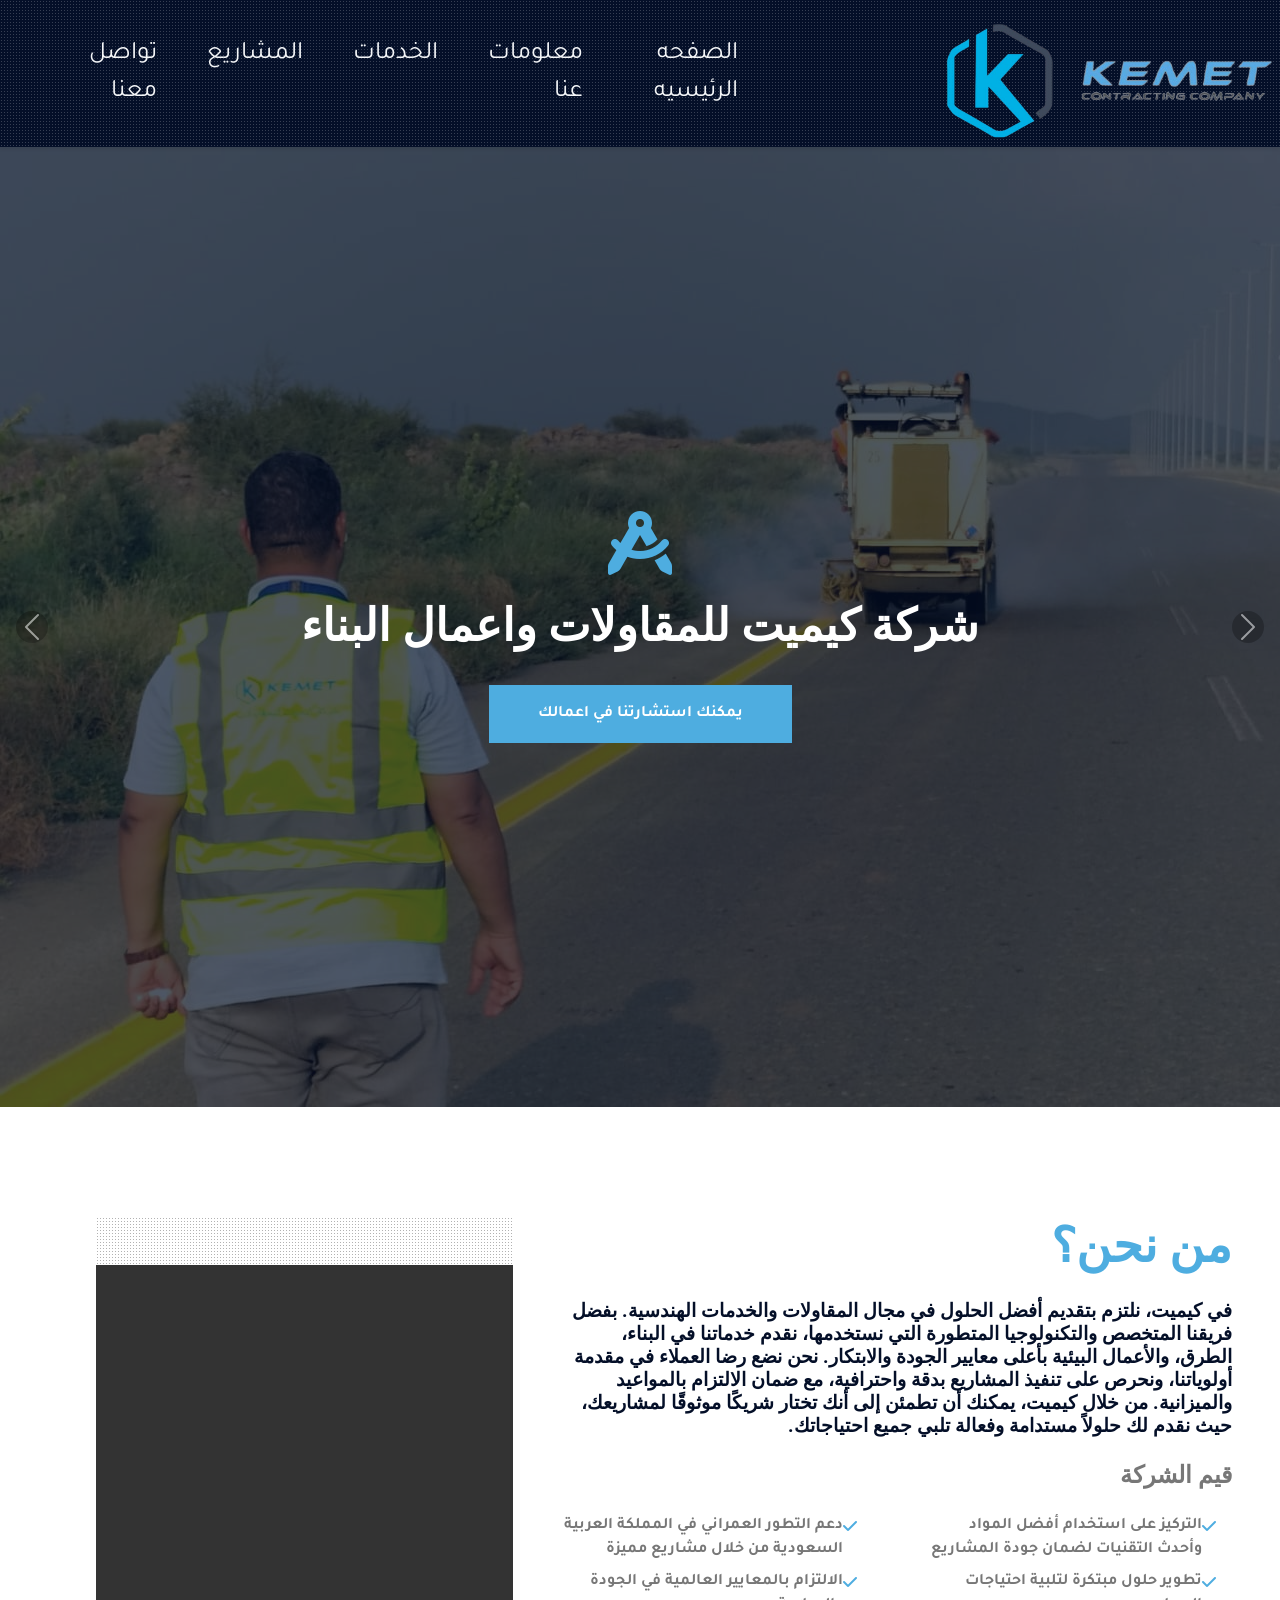
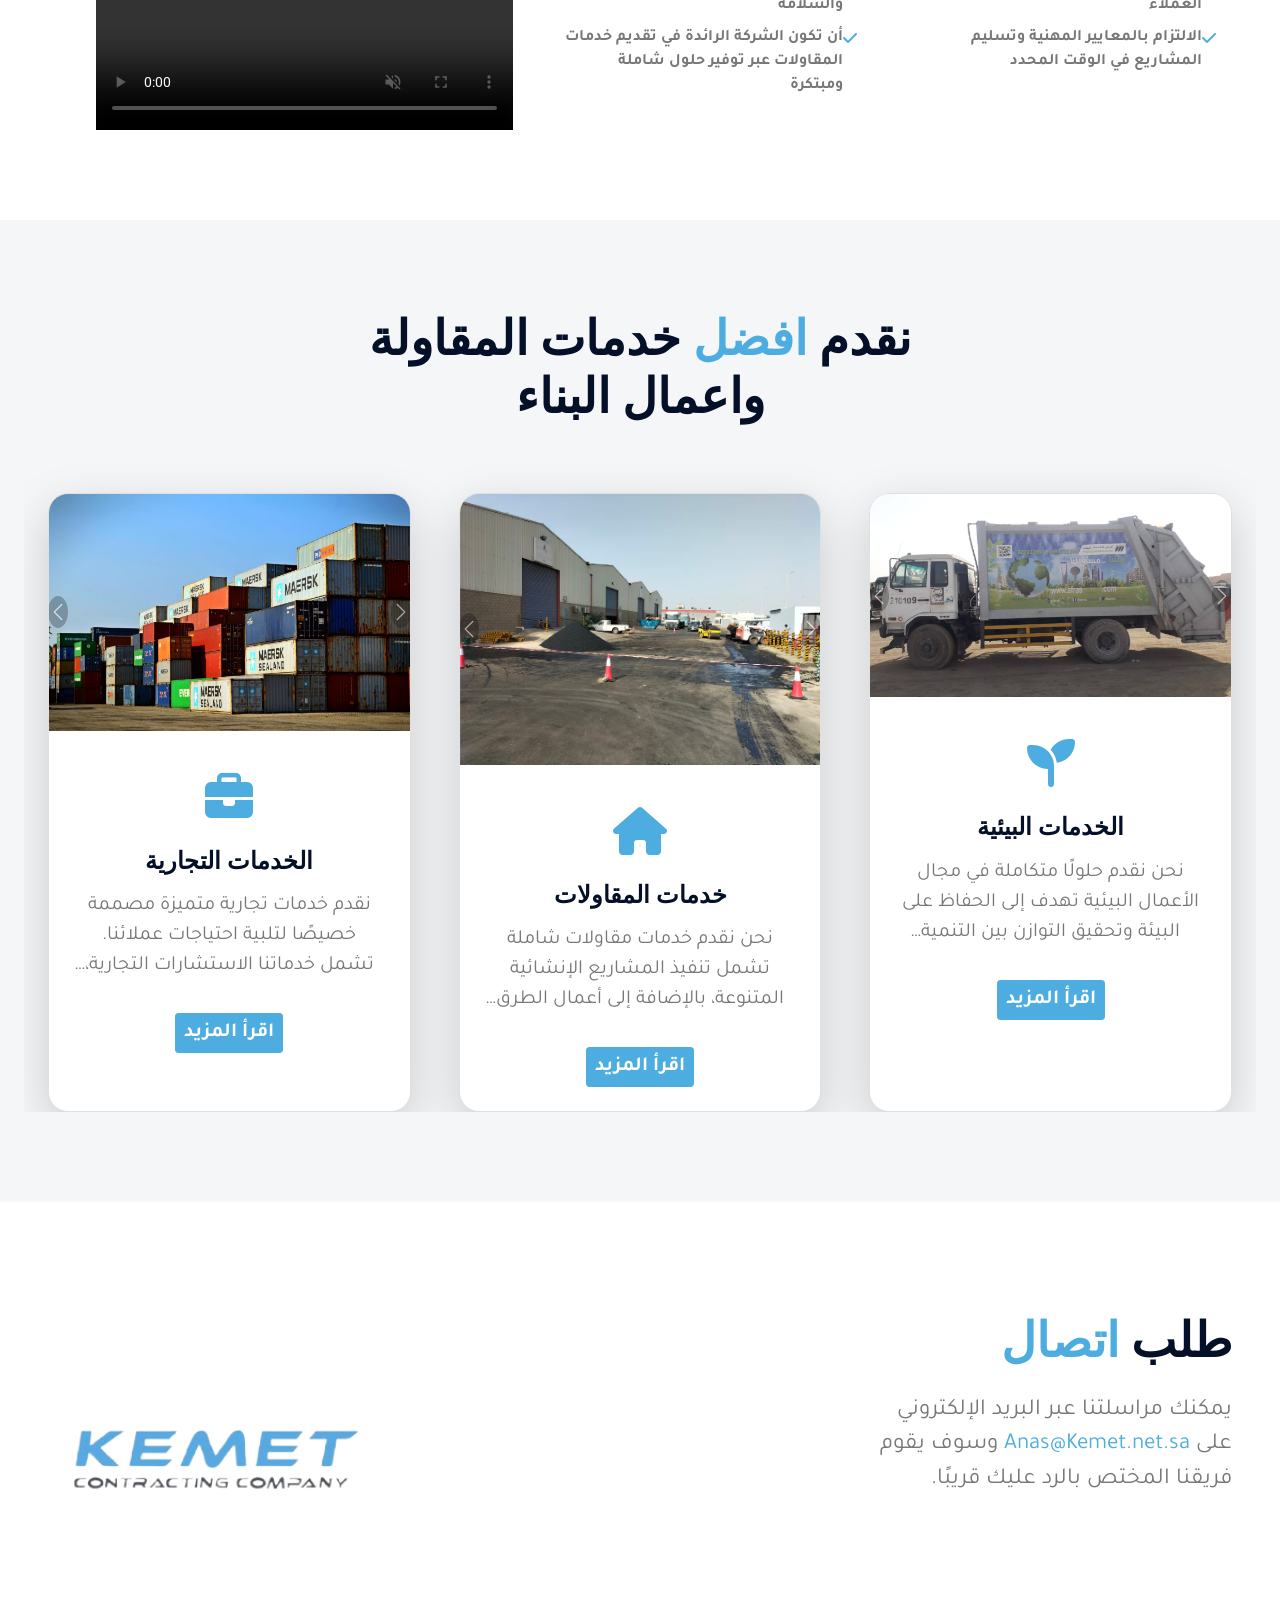
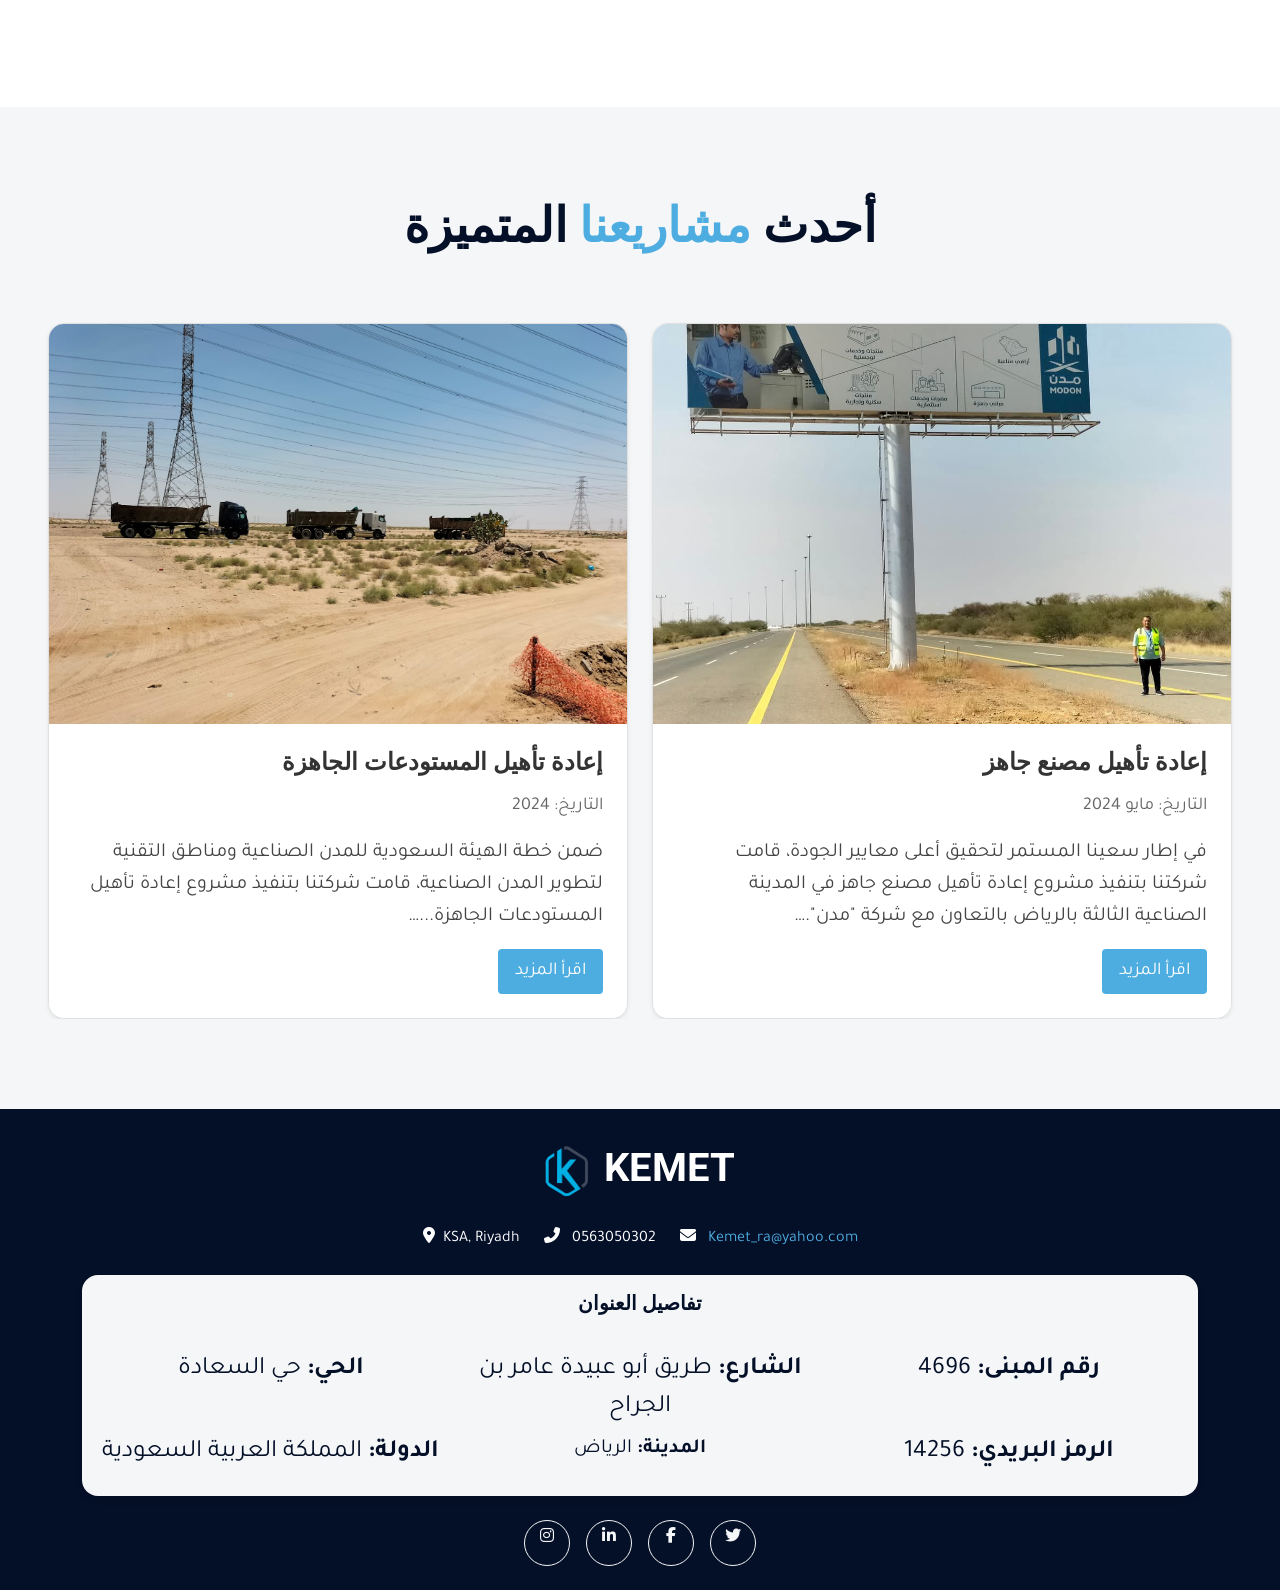
==== commit 137b0529: "added js auto scroll images, added MobileResponse css file, modified the view in projects, services " ====
--- a/Construction company website/index.html
+++ b/Construction company website/index.html
@@ -36,6 +36,7 @@
     <link href="css/style.css" rel="stylesheet">
     <link rel="stylesheet" href="css/kemet.css">
    <link href="css/all.min.css" rel="stylesheet">
+   <link href="css/MobileResponse.css" rel="stylesheet">
 
 </head>
 
@@ -143,7 +144,7 @@
             <div class="col-lg-7">
                 <h1 class="display-5 text-uppercase mb-4" style="text-align: right; direction: rtl;"><span class="text-primary">من نحن؟ </h1>
 
-                <h1 class="display-5 text-uppercase mb-4" style="font-size: 30px;"> في كيميت، نلتزم بتقديم أفضل الحلول في مجال المقاولات والخدمات الهندسية. بفضل فريقنا المتخصص والتكنولوجيا المتطورة التي نستخدمها، نقدم خدماتنا في البناء، الطرق، والأعمال البيئية بأعلى معايير الجودة والابتكار. نحن نضع رضا العملاء في مقدمة أولوياتنا، ونحرص على تنفيذ المشاريع بدقة واحترافية، مع ضمان الالتزام بالمواعيد والميزانية. من خلال كيميت، يمكنك أن تطمئن إلى أنك تختار شريكًا موثوقًا لمشاريعك، حيث نقدم لك حلولاً مستدامة وفعالة تلبي جميع احتياجاتك.
+                <h1 class="display-5 text-uppercase mb-4" style="font-size: larger;"> في كيميت، نلتزم بتقديم أفضل الحلول في مجال المقاولات والخدمات الهندسية. بفضل فريقنا المتخصص والتكنولوجيا المتطورة التي نستخدمها، نقدم خدماتنا في البناء، الطرق، والأعمال البيئية بأعلى معايير الجودة والابتكار. نحن نضع رضا العملاء في مقدمة أولوياتنا، ونحرص على تنفيذ المشاريع بدقة واحترافية، مع ضمان الالتزام بالمواعيد والميزانية. من خلال كيميت، يمكنك أن تطمئن إلى أنك تختار شريكًا موثوقًا لمشاريعك، حيث نقدم لك حلولاً مستدامة وفعالة تلبي جميع احتياجاتك.
 
                 </h1>
                 </span></h1>
@@ -211,16 +212,16 @@
 
 
     <!-- Services Start -->
-    <div class="container-fluid  bg-light py-6 px-5" id="Services">
+    <div class="container-fluid bg-light py-6 px-5" id="Services">
         <div class="text-center mx-auto mb-5" style="max-width: 600px;">
             <h1 class="display-5 text-uppercase mb-4">نقدم <span class="text-primary">افضل</span> خدمات المقاولة واعمال البناء</h1>
         </div>
         <div class="row g-5">
             <!-- Service 1 -->
             <div class="col-lg-4 col-md-6">
-                <div class="service-item bg-white d-flex flex-column align-items-center text-center h-100">
+                <div class="service-item bg-white d-flex flex-column align-items-center text-center h-100 shadow-lg rounded-lg overflow-hidden">
                     <div id="service-carousel-1" class="carousel slide" data-bs-ride="carousel">
-                        <div class="carousel-inner Deiaa">
+                        <div class="carousel-inner">
                             <div class="carousel-item active">
                                 <img class="img-fluid" src="img/const service/service1.jpg" alt="Environmental Service Image 1">
                             </div>
@@ -241,20 +242,20 @@
                         <i class="fa fa-3x fa-seedling text-primary"></i>
                     </div>
                     <div class="px-4 pb-4 flex-grow-1">
-                        <h4 class="text-uppercase mb-3">الخدمات البيئية</h4>
-                        <p class="text-truncate-3" style="font-size: 25px;" id="service-1-text">
-                            نحن نقدم حلولًا متكاملة في مجال الأعمال البيئية تهدف إلى الحفاظ على البيئة وتحقيق التوازن بين التنمية المستدامة والمتطلبات البيئية. تشمل خدماتنا دراسات تقييم الأثر البيئي، إدارة النفايات، معالجة المياه، وتنفيذ حلول مبتكرة تساهم في الحد من التلوث والحفاظ على الموارد الطبيعية. خبرتنا في تطبيق المعايير البيئية تضمن لعملائنا الامتثال لجميع اللوائح المحلية والدولية، مما يعزز من سمعتهم كشركات مسؤولة بيئيًا.
+                        <h4 class="text-uppercase mb-3" style="font-size: 24px;">الخدمات البيئية</h4>
+                        <p class="text-truncate-3" style="font-size: 20px;" id="service-1-text">
+                            نحن نقدم حلولًا متكاملة في مجال الأعمال البيئية تهدف إلى الحفاظ على البيئة وتحقيق التوازن بين التنمية المستدامة والمتطلبات البيئية. تشمل خدماتنا دراسات تقييم الأثر البيئي، إدارة النفايات، معالجة المياه، وتنفيذ حلول مبتكرة تساهم في الحد من التلوث والحفاظ على الموارد الطبيعية.
                         </p>
-                        <button class="btn btn-primary btn-sm" onclick="toggleText('service-1-text', this)">اقرأ المزيد</button>
+                        <button class="btn btn-primary btn-sm mt-3" style="font-size: 20px;" onclick="toggleText('service-1-text', this)">اقرأ المزيد</button>
                     </div>
                 </div>
             </div>
     
             <!-- Service 2 -->
             <div class="col-lg-4 col-md-6">
-                <div class="service-item bg-white d-flex flex-column align-items-center text-center h-100">
+                <div class="service-item bg-white d-flex flex-column align-items-center text-center h-100 shadow-lg rounded-lg overflow-hidden">
                     <div id="service-carousel-2" class="carousel slide" data-bs-ride="carousel">
-                        <div class="carousel-inner Deiaa">
+                        <div class="carousel-inner">
                             <div class="carousel-item active">
                                 <img class="img-fluid" src="img/const service/const1.jpg" alt="Construction Service Image 1">
                             </div>
@@ -278,20 +279,20 @@
                         <i class="fa fa-3x fa-home text-primary"></i>
                     </div>
                     <div class="px-4 pb-4 flex-grow-1">
-                        <h4 class="text-uppercase mb-3">خدمات المقاولات</h4>
-                        <p class="text-truncate-3" style="font-size: 25px;" id="service-2-text">
+                        <h4 class="text-uppercase mb-3" style="font-size: 24px;">خدمات المقاولات</h4>
+                        <p class="text-truncate-3" style="font-size: 20px;" id="service-2-text">
                             نحن نقدم خدمات مقاولات شاملة تشمل تنفيذ المشاريع الإنشائية المتنوعة، بالإضافة إلى أعمال الطرق والبنية التحتية. من البناء السكني والتجاري إلى المشاريع الصناعية، نحن نضمن جودة عالية في التنفيذ مع الالتزام بالجدول الزمني والتكلفة المحددة.
                         </p>
-                        <button class="btn btn-primary btn-sm" onclick="toggleText('service-2-text', this)">اقرأ المزيد</button>
+                        <button class="btn btn-primary btn-sm mt-3" style="font-size: 20px;" onclick="toggleText('service-2-text', this)">اقرأ المزيد</button>
                     </div>
                 </div>
             </div>
     
             <!-- Service 3 -->
             <div class="col-lg-4 col-md-6">
-                <div class="service-item bg-white d-flex flex-column align-items-center text-center h-100">
+                <div class="service-item bg-white d-flex flex-column align-items-center text-center h-100 shadow-lg rounded-lg overflow-hidden">
                     <div id="service-carousel-3" class="carousel slide" data-bs-ride="carousel">
-                        <div class="carousel-inner Deiaa">
+                        <div class="carousel-inner">
                             <div class="carousel-item active">
                                 <img class="img-fluid" src="img/Traditional Services/T1.jpg" alt="Commercial Service Image 1">
                             </div>
@@ -312,18 +313,16 @@
                         <i class="fa fa-3x fa-briefcase text-primary"></i>
                     </div>
                     <div class="px-4 pb-4 flex-grow-1">
-                        <h4 class="text-uppercase mb-3">الخدمات التجارية</h4>
-                        <p class="text-truncate-3" style="font-size: 25px;" id="service-3-text">
+                        <h4 class="text-uppercase mb-3" style="font-size: 24px;">الخدمات التجارية</h4>
+                        <p class="text-truncate-3" style="font-size: 20px;" id="service-3-text">
                             نقدم خدمات تجارية متميزة مصممة خصيصًا لتلبية احتياجات عملائنا. تشمل خدماتنا الاستشارات التجارية، إدارة العمليات، وتحليل الأسواق. نحن نساعد الشركات على التوسع وتحقيق النجاح في السوق بكفاءة وسرعة.
                         </p>
-                        <button class="btn btn-primary btn-sm" onclick="toggleText('service-3-text', this)">اقرأ المزيد</button>
-                    </div>
-                </div>
-            </div>
-        </div>
-    </div>
-    
-            
+                        <button class="btn btn-primary btn-sm mt-3" style="font-size: 20px;" onclick="toggleText('service-3-text', this)">اقرأ المزيد</button>
+                    </div>
+                </div>
+            </div>
+        </div>
+    </div>  
     <!-- Services End -->
 
 
@@ -351,64 +350,73 @@
 
     <!-- Projects Start -->
 
-    <div class="container-fluid bg-light py-6 px-5 ProH" id="project" >
+    <div class="container-fluid bg-light py-6 px-5 ProH" id="project">
         <div class="text-center mx-auto mb-5" style="max-width: 600px;">
-            <h1 class="display-5 text-uppercase mb-15">أحدث <span class="text-primary">مشاريعنا</span> المتميزة</h1>
+            <h1 class="display-5 text-uppercase mb-4">أحدث <span class="text-primary">مشاريعنا</span> المتميزة</h1>
         </div>
     
         <div class="row g-4">
             <!-- المشروع الأول -->
-            <div class="col-xl-6 col-lg-6 col-md-6" style="margin-bottom: 30px;">
-                <div class="card-box">
-                    <img class="img-fluid card-img" src="img/navimages/nav1.jpg" alt="">
-                    <div class="card-content">
-                        <h4 class="text-uppercase"  style="font-size: 20px;">إعادة تأهيل مصنع جاهز</h4>
-                        <p class="date">التاريخ: مايو 2024</p>
-                        <div class="text-content text-truncate-3" id="project-text2">
-                        <p  style="font-size: 20px;">في إطار سعينا المستمر لتحقيق أعلى معايير الجودة، قامت شركتنا بتنفيذ مشروع إعادة تأهيل مصنع جاهز في المدينة الصناعية الثالثة بالرياض بالتعاون مع شركة "مدن".</p>
-                        <ul>
-                            <li style="font-size: 20px;">تحسين الأرضيات وترميم المباني.</li>
-                            <li style="font-size: 20px;">تشطيب داخلي وخارجي بأعلى المعايير.</li>
-                            <li style="font-size: 20px;">تركيب سيراميك ودهانات عالية الجودة.</li>
-                            <li style="font-size: 20px;">تحديث الأنظمة الصحية وشبكات المياه ومكافحة الحريق.</li>
-                        </ul>
-                    </div>
-                    <button class="btn btn-primary btn-sm" style="font-size: 16px;" onclick="toggleText('project-text2', this)">اقرأ المزيد</button>
-
+            <div class="col-xl-6 col-lg-6 col-md-6">
+                <div class="card-box1 h-100 shadow-sm rounded-lg overflow-hidden">
+                    <!-- Image Container with Multiple Images -->
+                    <div class="image-container1" style="height: 400px; overflow: hidden; position: relative;">
+                        <img class="img-fluid card-img1 active" src="img/roadProject/WhatsApp Image 2025-01-05 at 07.16.02_16eceb18.jpg" alt="Project Image 1">
+                        <img class="img-fluid card-img1" src="img/roadProject/WhatsApp Image 2025-01-05 at 07.16.13_5fa7f857.jpg" alt="Project Image 2">
+                        <img class="img-fluid card-img1" src="img/roadProject/WhatsApp Image 2025-01-05 at 07.16.16_8df62dd1.jpg" alt="Project Image 3">
+                        <img class="img-fluid card-img1" src="img/roadProject/WhatsApp Image 2025-01-05 at 07.16.16_8df62dd1.jpg" alt="Project Image 3">
+                        <img class="img-fluid card-img1" src="img/roadProject/WhatsApp Image 2025-01-05 at 07.16.24_ad8d26f7.jpg" alt="Project Image 3">
+                    </div>
+                    <div class="card-content1 p-4">
+                        <h4 class="text-uppercase mb-3" style="font-size: 24px; color: #333;">إعادة تأهيل مصنع جاهز</h4>
+                        <p class="date mb-3" style="font-size: 18px; color: #666;">التاريخ: مايو 2024</p>
+                        <div class="text-content1 text-truncate-3" id="project-text2">
+                            <p style="font-size: 20px; line-height: 1.6; color: #444;">في إطار سعينا المستمر لتحقيق أعلى معايير الجودة، قامت شركتنا بتنفيذ مشروع إعادة تأهيل مصنع جاهز في المدينة الصناعية الثالثة بالرياض بالتعاون مع شركة "مدن".</p>
+                            <ul class="list-unstyled" style="font-size: 20px; color: #444;">
+                                <li class="mb-2">تحسين الأرضيات وترميم المباني.</li>
+                                <li class="mb-2">تشطيب داخلي وخارجي بأعلى المعايير.</li>
+                                <li class="mb-2">تركيب سيراميك ودهانات عالية الجودة.</li>
+                                <li class="mb-2">تحديث الأنظمة الصحية وشبكات المياه ومكافحة الحريق.</li>
+                            </ul>
+                        </div>
+                        <button class="btn1 btn-primary btn-sm1 mt-3" style="font-size: 18px;" onclick="toggleText('project-text2', this)">اقرأ المزيد</button>
                     </div>
                 </div>
             </div>
     
             <!-- المشروع الثاني -->
             <div class="col-xl-6 col-lg-6 col-md-6">
-                <div class="card-box">
-                    <img class="img-fluid card-img" src="img/navimages/nav2.jpg" alt="Project Image">
-                    <div class="card-content">
-                        <h4 class="text-uppercase" style="font-size: 20px;">إعادة تأهيل المستودعات الجاهزة</h4>
-                        <p class="date" style="font-size: 16px;">التاريخ: 2024</p>
-                        <!-- Add an ID to the text-content for toggleText -->
-                        <div class="text-content text-truncate-3" id="project-text">
-                            <p style="font-size: 20px;">
-                                ضمن خطة الهيئة السعودية للمدن الصناعية ومناطق التقنية لتطوير المدن الصناعية، قامت شركتنا بتنفيذ مشروع إعادة تأهيل المستودعات الجاهزة...
-                            </p>
-                            <ul style="font-size: 20px;">
-                                <li style="font-size: 20px;"><strong>الدراسات الأولية:</strong> إجراء جسات للتربة وإعداد تقارير مختبرية لضمان مطابقة المواصفات.</li>
-                                <li style="font-size: 20px;"><strong>التحضيرات الأولية للموقع:</strong> شملت أعمال الحفر ودمك وصنفرة قاع الحفر لتوفير أساس قوي.</li>
-                                <li style="font-size: 20px;"><strong>أعمال الردم:</strong> تم تنفيذ الردم على أربع مراحل مع اختبارات ميدانية لضمان الجودة.</li>
-                                <li style="font-size: 20px;"><strong>تشطيب الطريق الجديد:</strong> تم استخدام مادة MC1 لتقوية الطبقة السطحية وتنفيذ طبقة أسفلت نهائية عالية الجودة.</li>
-                                <li style="font-size: 20px;"><strong>الاختبارات والجودة:</strong> إجراء اختبارات ميدانية ومعملية لضمان مطابقة الأعمال للمواصفات الفنية.</li>
+                <div class="card-box1 h-100 shadow-sm rounded-lg overflow-hidden">
+                    <!-- Image Container with Multiple Images -->
+                    <div class="image-container1" style="height: 400px; overflow: hidden; position: relative;">
+                        <img class="img-fluid card-img1 active" src="img/storageProjects/WhatsApp Image 2025-01-05 at 07.13.40_425e0d48.jpg" alt="Project Image 4">
+                        <img class="img-fluid card-img1" src="img/storageProjects/WhatsApp Image 2025-01-05 at 07.13.47_e7b0eebc.jpg" alt="Project Image 5">
+                        <img class="img-fluid card-img1" src="img/storageProjects/WhatsApp Image 2025-01-05 at 07.15.51_0a1117e0.jpg" alt="Project Image 6">
+                        <img class="img-fluid card-img1" src="img/storageProjects/WhatsApp Image 2025-01-05 at 07.16.02_2b0a43d8.jpg" alt="Project Image 6">
+                        <img class="img-fluid card-img1" src="img/storageProjects/WhatsApp Image 2025-01-05 at 07.16.11_24d76853.jpg" alt="Project Image 6">
+                        <img class="img-fluid card-img1" src="img/storageProjects/WhatsApp Image 2025-01-05 at 07.16.12_bf188adb.jpg" alt="Project Image 6">
+                    </div>
+                    <div class="card-content1 p-4">
+                        <h4 class="text-uppercase mb-3" style="font-size: 24px; color: #333;">إعادة تأهيل المستودعات الجاهزة</h4>
+                        <p class="date mb-3" style="font-size: 18px; color: #666;">التاريخ: 2024</p>
+                        <div class="text-content1 text-truncate-3" id="project-text">
+                            <p style="font-size: 20px; line-height: 1.6; color: #444;">ضمن خطة الهيئة السعودية للمدن الصناعية ومناطق التقنية لتطوير المدن الصناعية، قامت شركتنا بتنفيذ مشروع إعادة تأهيل المستودعات الجاهزة...</p>
+                            <ul class="list-unstyled" style="font-size: 20px; color: #444;">
+                                <li class="mb-2"><strong>الدراسات الأولية:</strong> إجراء جسات للتربة وإعداد تقارير مختبرية لضمان مطابقة المواصفات.</li>
+                                <li class="mb-2"><strong>التحضيرات الأولية للموقع:</strong> شملت أعمال الحفر ودمك وصنفرة قاع الحفر لتوفير أساس قوي.</li>
+                                <li class="mb-2"><strong>أعمال الردم:</strong> تم تنفيذ الردم على أربع مراحل مع اختبارات ميدانية لضمان الجودة.</li>
+                                <li class="mb-2"><strong>تشطيب الطريق الجديد:</strong> تم استخدام مادة MC1 لتقوية الطبقة السطحية وتنفيذ طبقة أسفلت نهائية عالية الجودة.</li>
+                                <li class="mb-2"><strong>الاختبارات والجودة:</strong> إجراء اختبارات ميدانية ومعملية لضمان مطابقة الأعمال للمواصفات الفنية.</li>
                             </ul>
-                            <p style="font-size: 20px;">
-                                تم تنفيذ المشروع وفقًا للمواصفات القياسية للمملكة لتطوير بنية تحتية صناعية متكاملة تساهم في تلبية احتياجات الهيئة السعودية للمدن الصناعية (مدن) من حيث التطوير والخدمات.
-                            </p>
-                        </div>
-                        <button class="btn btn-primary btn-sm" style="font-size: 16px;" onclick="toggleText('project-text', this)">اقرأ المزيد</button>
-                    </div>
-                </div>
-            </div>
-            
-        </div>
-    </div>
+                            <p style="font-size: 20px; line-height: 1.6; color: #444;">تم تنفيذ المشروع وفقًا للمواصفات القياسية للمملكة لتطوير بنية تحتية صناعية متكاملة تساهم في تلبية احتياجات الهيئة السعودية للمدن الصناعية (مدن) من حيث التطوير والخدمات.</p>
+                        </div>
+                        <button class="btn1 btn-primary btn-sm1 mt-3" style="font-size: 18px;" onclick="toggleText('project-text', this)">اقرأ المزيد</button>
+                    </div>
+                </div>
+            </div>
+        </div>
+    </div>
+<!--Test cards-->
 
     <!-- Footer Start -->
     <!-- <div class="footer container-fluid position-relative bg-dark bg-light-radial text-white-50 py-6 px-5" id="contact">
@@ -522,6 +530,7 @@
     <script src="lib/isotope/isotope.pkgd.min.js"></script>
     <script src="lib/lightbox/js/lightbox.min.js"></script>
     <script src="js/ReadmoreButton.js"></script>
+    <script src="js/scrollImage.js"></script>
 
     <!-- Template Javascript -->
     <script src="js/main.js"></script>
--- a/Construction company website/css/kemet.css
+++ b/Construction company website/css/kemet.css
@@ -1,41 +1,46 @@
-
 body {
     direction: rtl;
     text-align: right;
     font-family: 'Tajawal', sans-serif;
 }
-nav a h3 img  {
-
+
+nav a h3 img {
     width: 150px;
-    
-}
+}
+
 nav a h3 img.logo {
-
     width: 200px;
-    
-}
-nav  h3{
+}
+
+nav h3 {
     font-size: 50px;
 }
+
 .navbar-nav {
-    margin-right: auto; 
-}
+    margin-right: auto;
+}
+
 .navbar-brand {
     margin-right: 0;
-    margin-left: 170px; 
-}
+    margin-left: 170px;
+}
+
 .navbar-nav .nav-item {
-    margin-left: 20px; 
-}
-.container-fluid .font{
+    margin-left: 20px;
+}
+
+.container-fluid .font {
     font-size: 45px;
 }
-.footer img{
+
+.footer img {
     width: 200px;
 }
-.footer{
+
+.footer {
     background-color: #424B5B;
 }
+
 .footer .container::before,
 .footer .container::after,
 .footer .container-fluid::before,
@@ -52,39 +57,47 @@
     border: none !important;
     background: none !important;
 }
+
 .text-truncate-3 {
     display: -webkit-box;
-    -webkit-line-clamp: 3; /* Limit to 3 lines */
+    -webkit-line-clamp: 3;
     -webkit-box-orient: vertical;
     overflow: hidden;
     text-overflow: ellipsis;
 }
 
 .service-item {
-    height: 450px; /* Fixed height for uniform containers */
+    height: 450px;
     display: flex;
     flex-direction: column;
     justify-content: space-between;
     border-radius: 20px;
-}
-
+    transition: transform 0.3s ease, box-shadow 0.3s ease;
+    border: 1px solid #e0e0e0;
+}
+
+.service-item:hover {
+    transform: translateY(-10px);
+    box-shadow: 0 10px 20px rgba(0, 0, 0, 0.1);
+}
 
 .px-4.pb-4 {
-    flex-grow: 1; /* Makes the text area adapt to the container size */
-}
-
-.Deiaa img{
+    flex-grow: 1;
+}
+
+.Deiaa img {
     width: 500px;
-    height: 500px; 
-    object-fit: cover; 
-}
+    height: 500px;
+    object-fit: cover;
+}
+
 .Alaa {
     position: relative;
-    background: url('../img/contactbackground/i1.jpg') no-repeat center top; 
-    background-size: cover; 
-    background-attachment: scroll; 
-    height: 500px; 
-    overflow: hidden; 
+    background: url('../img/contactbackground/i1.jpg') no-repeat center top;
+    background-size: cover;
+    background-attachment: scroll;
+    height: 500px;
+    overflow: hidden;
 }
 
 .image-overlay {
@@ -93,17 +106,18 @@
     left: 0;
     width: 100%;
     height: 100%;
-    background: rgba(0, 0, 0, 0.5); 
-    z-index: 1; 
+    background: rgba(0, 0, 0, 0.5);
+    z-index: 1;
 }
 
 .row {
     position: relative;
-    z-index: 2; 
-    overflow: hidden; 
+    z-index: 2;
+    overflow: hidden;
     height: 100%;
     padding-top: 20px;
 }
+
 .address-details {
     margin-top: 20px;
     box-shadow: 0 4px 6px rgba(0, 0, 0, 0.1);
@@ -120,6 +134,7 @@
     font-size: 0.9rem;
     line-height: 1.5;
 }
+
 .card-box {
     display: flex;
     flex-direction: row;
@@ -184,7 +199,142 @@
         width: 100%;
     }
 }
-.ProH{
-    height: 85vh;
-}
-
+
+/* Card Box */
+.card-box1 {
+    background: #fff;
+    border: 1px solid #e0e0e0;
+    transition: transform 0.3s ease, box-shadow 0.3s ease;
+    border-radius: 16px;
+}
+
+.card-box1:hover {
+    transform: translateY(-5px);
+    box-shadow: 0 4px 15px rgba(0, 0, 0, 0.1);
+}
+
+/* Image Container */
+.image-container1 {
+    height: 400px;
+    overflow: hidden;
+    position: relative;
+}
+
+/* Image Styling */
+.card-img1 {
+    width: 100%;
+    height: 100%;
+    object-fit: cover;
+    position: absolute;
+    top: 0;
+    left: 0;
+    opacity: 0;
+    transition: opacity 1s ease-in-out;
+}
+
+.card-img1.active {
+    opacity: 1;
+}
+
+/* Card Content */
+.card-content1 {
+    background: #fff;
+    padding: 20px;
+}
+
+/* Heading Styling */
+.card-content1 h4 {
+    font-size: 24px;
+    color: #333;
+    margin-bottom: 15px;
+}
+
+/* Date Styling */
+.card-content1 .date {
+    font-size: 18px;
+    color: #666;
+    margin-bottom: 15px;
+}
+
+/* Paragraph Styling */
+.card-content1 p {
+    font-size: 20px;
+    line-height: 1.6;
+    color: #444;
+    margin-bottom: 15px;
+}
+
+/* Bullet List Styling */
+.card-content1 ul {
+    font-size: 20px;
+    color: #444;
+    list-style-type: disc;
+    padding-left: 20px;
+    margin-bottom: 15px;
+}
+
+.card-content1 ul li {
+    margin-bottom: 10px;
+}
+
+/* Button Styling */
+.btn1 {
+    display: inline-block;
+    font-weight: 400;
+    text-align: center;
+    white-space: nowrap;
+    vertical-align: middle;
+    user-select: none;
+    border: 1px solid transparent;
+    padding: 10px 20px;
+    font-size: 18px;
+    line-height: 1.5;
+    border-radius: 5px;
+    transition: background-color 0.3s ease, color 0.3s ease;
+}
+
+.btn-primary1 {
+    background-color: #007bff;
+    border-color: #007bff;
+    color: #fff;
+}
+
+.btn-primary1:hover {
+    background-color: #0056b3;
+    border-color: #0056b3;
+}
+
+.btn-sm1 {
+    padding: 0.5rem 1rem;
+    font-size: 1rem;
+    line-height: 1.5;
+    border-radius: 0.25rem;
+}
+
+/* Text Truncation */
+.text-content1 {
+    font-size: 20px;
+    line-height: 1.6;
+    color: #444;
+}
+
+.text-truncate-3 {
+    display: -webkit-box;
+    -webkit-line-clamp: 3;
+    -webkit-box-orient: vertical;
+    overflow: hidden;
+    text-overflow: ellipsis;
+}
+
+/* Carousel Control Styling */
+.carousel-control-prev-icon,
+.carousel-control-next-icon {
+    background-color: rgba(0, 0, 0, 0.5);
+    border-radius: 50%;
+    padding: 10px;
+}
+
+.carousel-control-prev,
+.carousel-control-next {
+    width: 5%;
+}
--- a/Construction company website/css/MobileResponse.css
+++ b/Construction company website/css/MobileResponse.css
@@ -0,0 +1,103 @@
+
+
+@media (max-width: 768px) {
+    #project .row.g-4 {
+        grid-template-columns: 1fr; /* عرض مشروع واحد على الصفوف الصغيرة */
+    }
+}
+
+/* Responsive Design for About Section */
+@media (max-width: 768px) {
+    #about {
+        padding: 10px;
+    }
+
+    #about h1, 
+    #about h4 {
+        font-size: 20px; /* تقليل حجم النصوص للشاشات الصغيرة */
+    }
+
+    #about video {
+        max-width: 100%; /* تأكد من أن الفيديو يتناسب مع عرض الشاشة */
+        margin: 0 auto; /* محاذاة الفيديو في المنتصف */
+    }
+}
+/* General Responsive Adjustments */
+@media (max-width: 768px) {
+    /* Reduce padding for mobile screens */
+    .container-fluid {
+        padding: 10px;
+    }
+
+    /* Make columns stack vertically */
+    .row {
+        flex-direction: column;
+    }
+
+    /* Adjust font sizes */
+    h1, h4 {
+        font-size: 20px;
+    }
+
+    p, ul li {
+        font-size: 14px;
+    }
+
+    /* Adjust buttons */
+    button {
+        font-size: 14px;
+        padding: 5px 10px;
+    }
+
+    /* Center elements */
+    .text-center {
+        text-align: center !important;
+    }
+}
+@media (max-width: 768px) {
+    #project .row.g-4 {
+        display: flex;
+        flex-direction: column;
+        gap: 20px;
+    }
+
+    #about .col-lg-5 {
+        height: 300px; /* تقليل الطول للشاشات الأصغر */
+    }
+}
+
+
+
+/* Social Media Links */
+
+
+/* Responsive Design */
+@media (max-width: 768px) {
+    .footer .address-details p {
+        font-size: 1rem;
+    }
+
+    .footer .navbar-brand h1 {
+        font-size: 1.5rem;
+    }
+
+    .footer .btn {
+        width: 40px;
+        height: 40px;
+        font-size: 1rem;
+    }
+}
+
+@media (max-width: 576px) {
+    .footer .address-details {
+        padding: 1rem;
+    }
+    .footer .address-details p {
+        font-size: 0.9rem;
+    }
+
+    .footer .row div p,
+    .footer .row div a {
+        font-size: 0.9rem;
+    }
+}
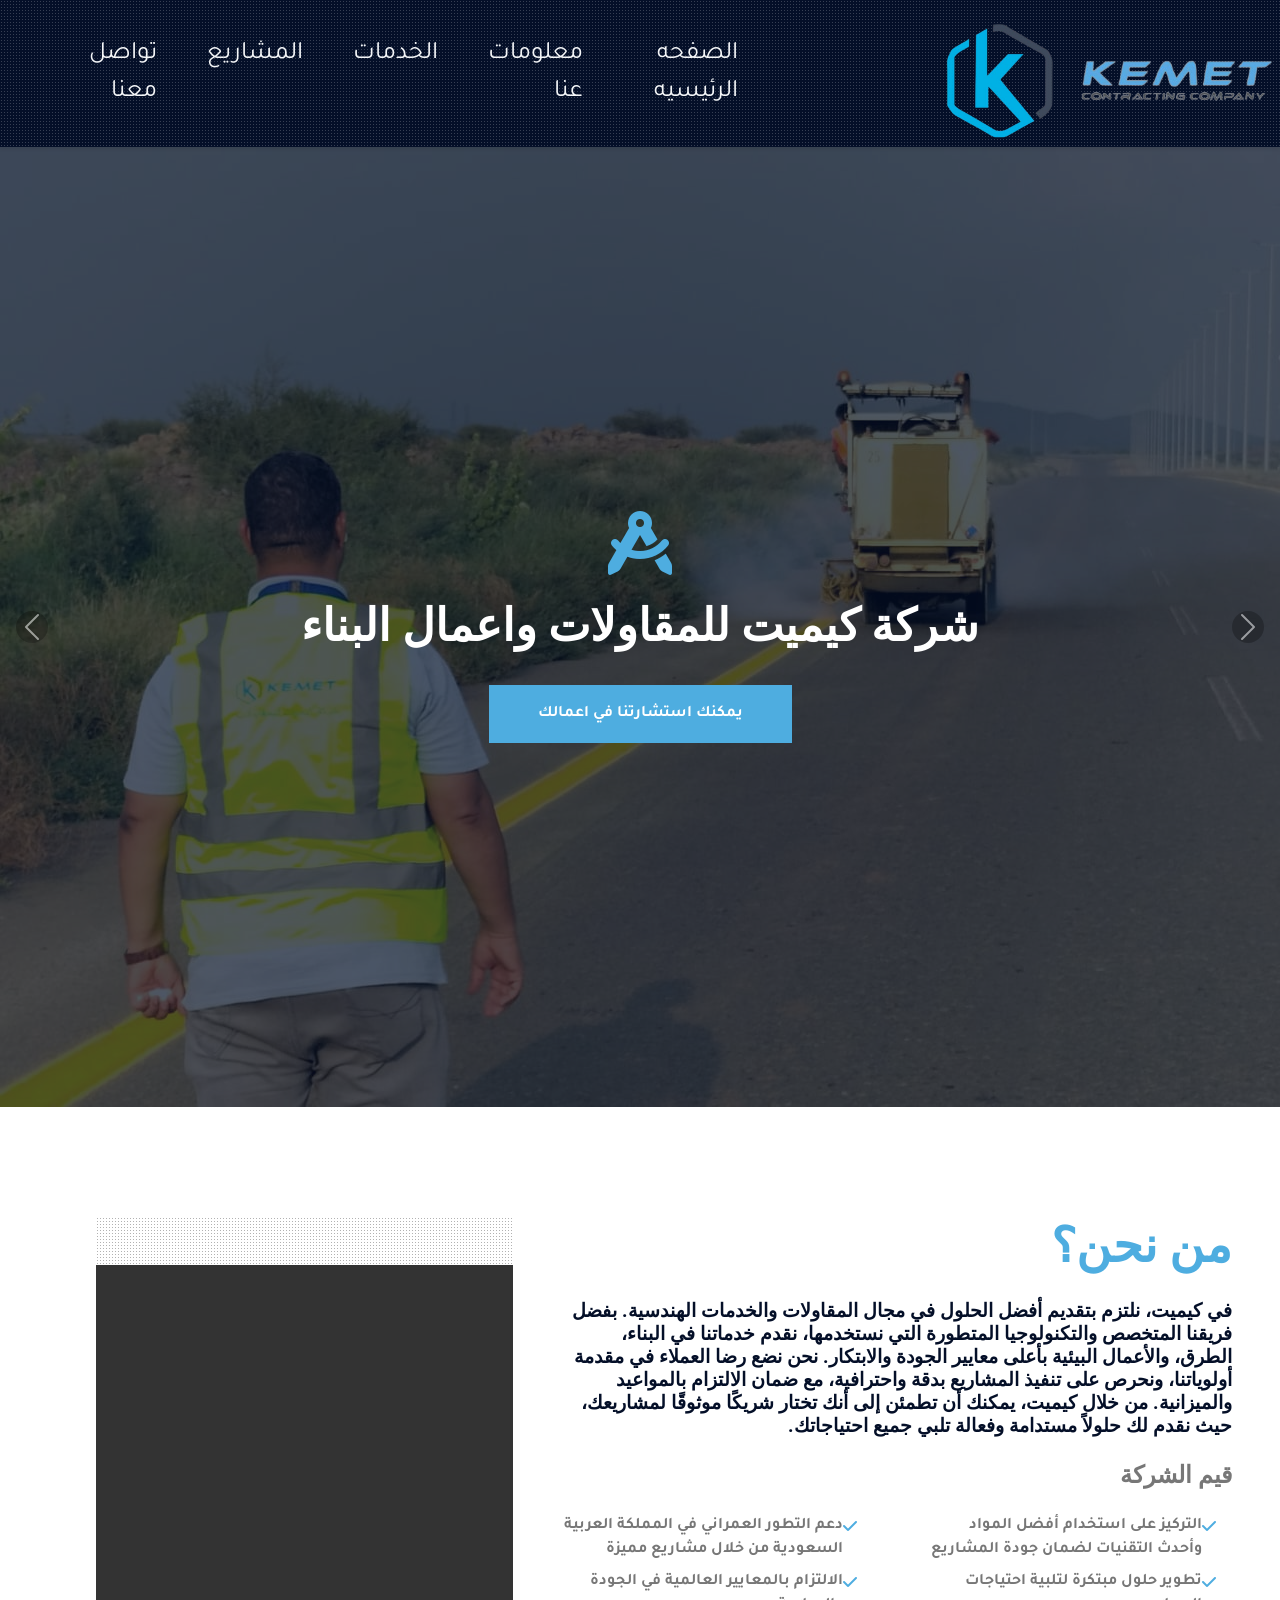
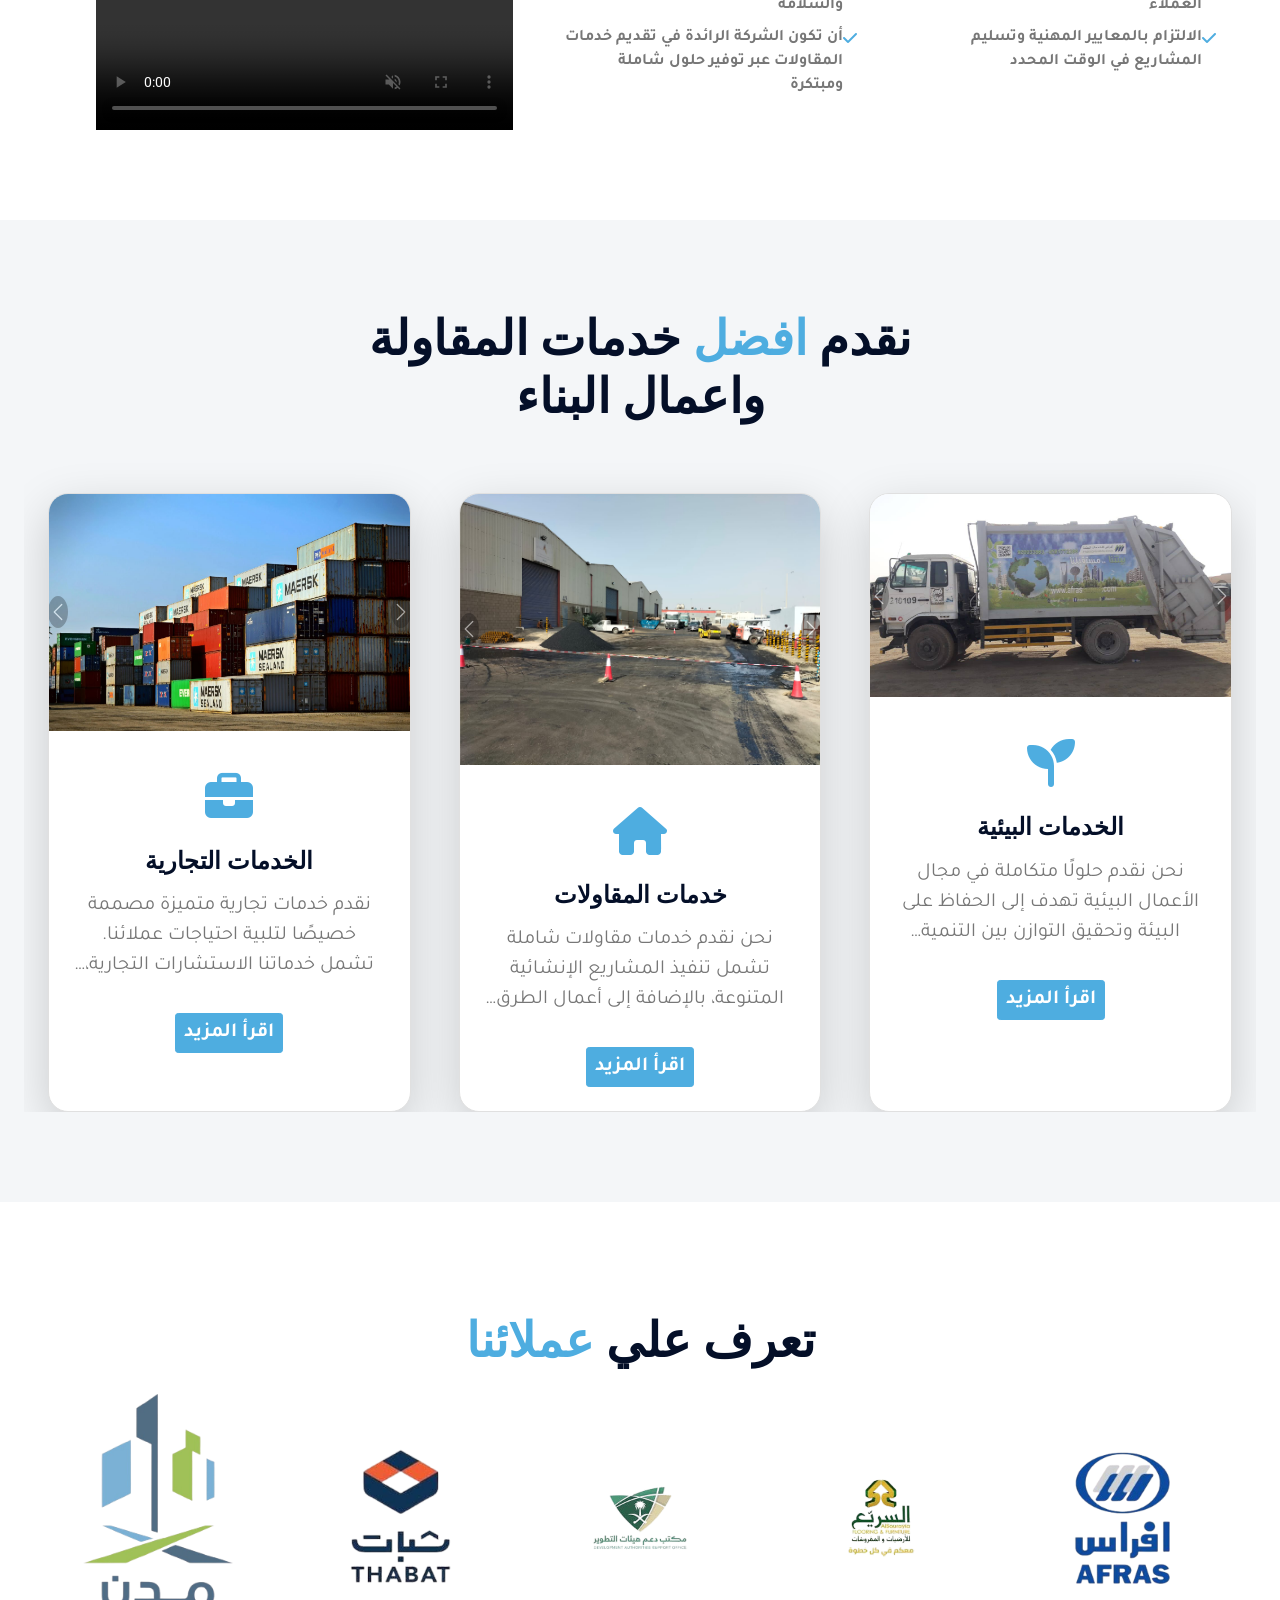
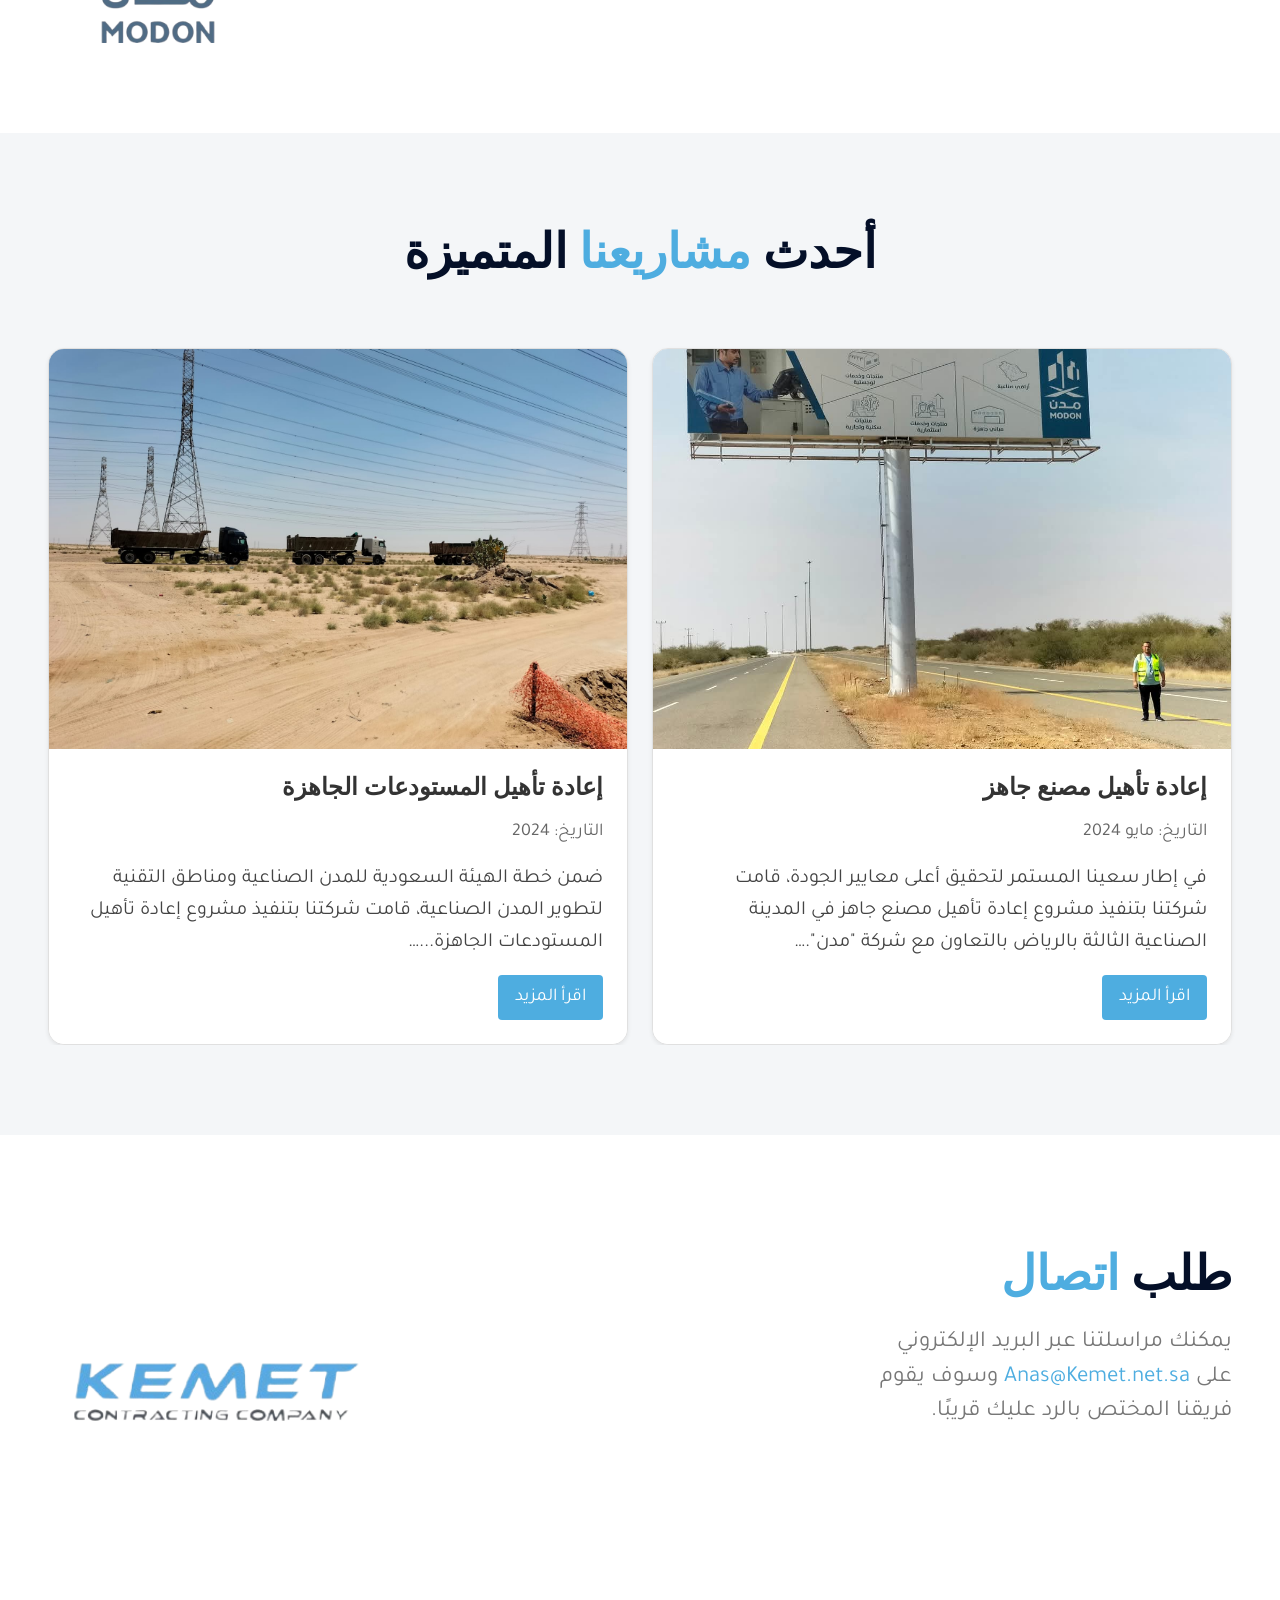
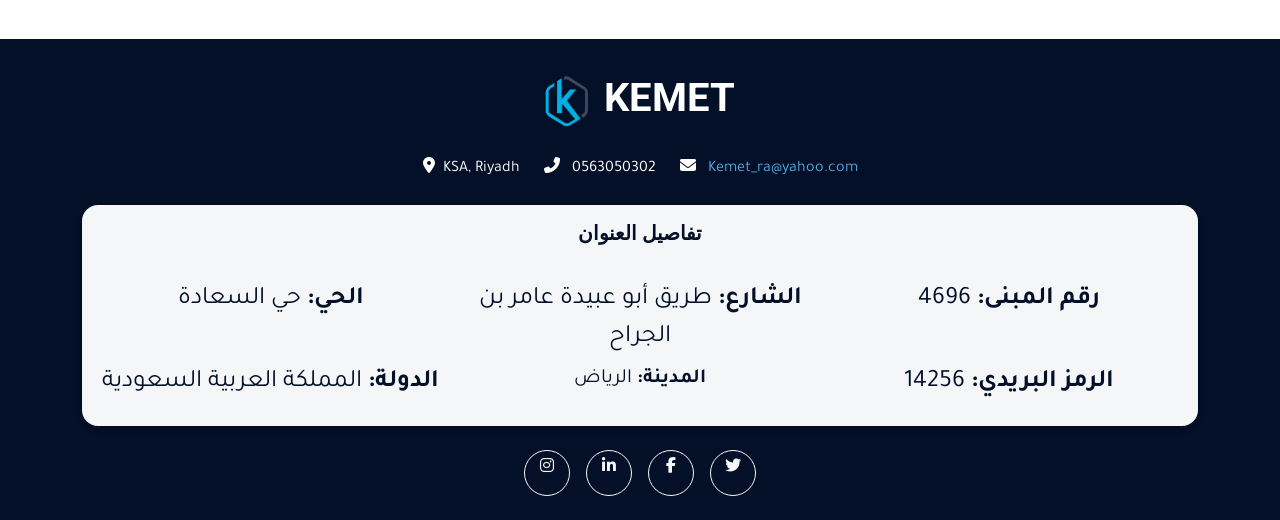
==== commit f8b88e8a: "Clinents have been added" ====
--- a/Construction company website/index.html
+++ b/Construction company website/index.html
@@ -7,9 +7,7 @@
     <meta charset="utf-8">
     <title>Kemet</title>
     <meta content="width=device-width, initial-scale=1.0" name="viewport">
-    <meta content="Free HTML Templates" name="keywords">
-    <meta content="Free HTML Templates" name="description">
-
+    <meta name="description" content="في كيميت، نلتزم بتقديم أفضل الحلول في مجال المقاولات والخدمات الهندسية. بفضل فريقنا المتخصص والتكنولوجيا المتطورة التي نستخدمها، نقدم خدماتنا في البناء، الطرق، والأعمال البيئية بأعلى معايير الجودة والابتكار. نحن نضع رضا العملاء في مقدمة أولوياتنا، ونحرص على تنفيذ المشاريع بدقة واحترافية، مع ضمان الالتزام بالمواعيد والميزانية. من خلال كيميت، يمكنك أن تطمئن إلى أنك تختار شريكًا موثوقًا لمشاريعك، حيث نقدم لك حلولاً مستدامة وفعالة تلبي جميع احتياجاتك">
     <!-- Favicon -->
     <link href="img/kemetlogo.png" rel="img">
 
@@ -59,16 +57,7 @@
                     <a href="#project" class="nav-item nav-link" style="font-size: 25px;">المشاريع</a>
                     <a href="#contact" class="nav-item nav-link" style="font-size: 25px;">تواصل معنا</a>
                     
-                    <!-- <div class="nav-item dropdown"> -->
-                        <!-- <a href="#" class="nav-link dropdown-toggle" data-bs-toggle="dropdown">Pages</a>
-                        <div class="dropdown-menu m-0"> -->
-                            
-                            <!-- <a href="team.html" class="dropdown-item">The Team</a>
-                            <a href="testimonial.html" class="dropdown-item">Testimonial</a>
-                            <a href="blog.html" class="dropdown-item">Blog Grid</a>
-                            <a href="detail.html" class="dropdown-item">Blog Detail</a>
-                        </div> -->
-                    <!-- </div> -->
+                 
                     
                         
                 </div>
@@ -324,33 +313,21 @@
         </div>
     </div>  
     <!-- Services End -->
-
-
-    <!-- Appointment Start -->
     <div class="container-fluid py-6 px-5">
         <div class="row gx-5">
-            <div class="col-lg-4 mb-5 mb-lg-0">
-                <div class="mb-4">
-                    <h1 class="display-5 text-uppercase mb-4" style="text-align: right; direction: rtl;">طلب <span class="text-primary">اتصال</span></h1>
-                </div>
-                <p class="mb-5" style="font-size: 23px;">يمكنك مراسلتنا عبر البريد الإلكتروني على <a href="mailto:Anas@Kemet.net.sa">Anas@Kemet.net.sa </a>وسوف يقوم فريقنا المختص بالرد عليك قريبًا.
-                </p>
-
-                </p>
-            </div>
-            <div class="col-lg-8">
-                <a href="index.html" class="navbar-brand">
-                    <h3 class="m-0 display-4  text-white" style="font-size: 30px;"> <img class="logo" src="img/logo/kemet_logo.png" style="width: 300px; margin-right:450px;"></img> <img  src="img/kemetlogo.png" style="width: 300px;"></img></h3>
-                </a>
-            </div>
-        </div>
-    </div>
-    <!-- Appointment End -->
-
-
-    <!-- Projects Start -->
-
-    <div class="container-fluid bg-light py-6 px-5 ProH" id="project">
+            <h1 class="display-5 text-uppercase mb-4" style="text-align: center;">تعرف علي <span class="text-primary">عملائنا</span></h1>
+            <div style="display: flex; justify-content: space-around; align-items: center; flex-wrap: wrap; gap: 20px;">
+                <img src="img/Logos/afras.png" style="width: 150px; height: auto; object-fit: contain;">
+                <img src="img/Logos/alsare3.png" style="width: 150px; height: auto; object-fit: contain;">
+                <img src="img/Logos/lastone.png" style="width: 150px; height: auto; object-fit: contain;">
+                <img src="img/Logos/sabat.png" style="width: 150px; height: auto; object-fit: contain;">
+                <img src="img/Logos/modn.png" style="width: 150px; height: auto; object-fit: contain;">
+            </div>
+        </div>
+    </div>
+     <!-- Projects Start -->
+
+     <div class="container-fluid bg-light py-6 px-5 ProH" id="project">
         <div class="text-center mx-auto mb-5" style="max-width: 600px;">
             <h1 class="display-5 text-uppercase mb-4">أحدث <span class="text-primary">مشاريعنا</span> المتميزة</h1>
         </div>
@@ -416,45 +393,28 @@
             </div>
         </div>
     </div>
-<!--Test cards-->
-
-    <!-- Footer Start -->
-    <!-- <div class="footer container-fluid position-relative bg-dark bg-light-radial text-white-50 py-6 px-5" id="contact">
-        <div class="row g-5">
-            <div class="col-lg-6 pe-lg-5">
+
+    <!-- Appointment Start -->
+    <div class="container-fluid py-6 px-5">
+        <div class="row gx-5">
+            <div class="col-lg-4 mb-5 mb-lg-0">
+                <div class="mb-4">
+                    <h1 class="display-5 text-uppercase mb-4" style="text-align: right; direction: rtl;">طلب <span class="text-primary">اتصال</span></h1>
+                </div>
+                <p class="mb-5" style="font-size: 23px;">يمكنك مراسلتنا عبر البريد الإلكتروني على <a href="mailto:Anas@Kemet.net.sa">Anas@Kemet.net.sa </a>وسوف يقوم فريقنا المختص بالرد عليك قريبًا.
+                </p>
+
+                </p>
+            </div>
+            <div class="col-lg-8">
                 <a href="index.html" class="navbar-brand">
-                    <h1 class="m-0 display-4 text-uppercase text-white"><img src="img/logo.png"></img>WEBUILD</h1>
+                    <h3 class="m-0 display-4  text-white" style="font-size: 30px;"> <img class="logo" src="img/logo/kemet_logo.png" style="width: 300px; margin-right:450px;"></img> <img  src="img/kemetlogo.png" style="width: 300px;"></img></h3>
                 </a>
-                <p>test test test test test i hate my fuckin life</p>
-                <p><i class="fa fa-map-marker-alt me-2"></i>KSA Ryad Town</p>
-                <p><i class="fa fa-phone-alt me-2"></i>+012 345 67890</p>
-                <p><i class="fa fa-envelope me-2"></i>deiaa100g@gmail.com</p>
-                <div class="d-flex justify-content-start mt-4">
-                    <a class="btn btn-lg btn-primary btn-lg-square rounded-0 me-2" href="#"><i
-                            class="fab fa-twitter"></i></a>
-                    <a class="btn btn-lg btn-primary btn-lg-square rounded-0 me-2" href="#"><i
-                            class="fab fa-facebook-f"></i></a>
-                    <a class="btn btn-lg btn-primary btn-lg-square rounded-0 me-2" href="#"><i
-                            class="fab fa-linkedin-in"></i></a>
-                    <a class="btn btn-lg btn-primary btn-lg-square rounded-0" href="#"><i
-                            class="fab fa-instagram"></i></a>
-                </div>
-            </div>
-            <div class="col-lg-6 ps-lg-5">
-                <div class="row g-5">
-                    <div class="col-sm-6">
-                        <h4 class="text-white text-uppercase mb-4">Quick Links</h4>
-                    </div>
-                    
-                </div>
-            </div>
-        </div>
-    </div>
-    <div class="container-fluid bg-dark bg-light-radial text-white border-top border-primary px-0">
-        <div class="d-flex flex-column flex-md-row justify-content-between">
-
-        </div>
-    </div> -->
+            </div>
+        </div>
+    </div>
+    <!-- Appointment End -->
+
     <!-- Footer End -->
      
     <div class="footer container-fluid bg-dark text-white py-4 position-relative" id="contact">
@@ -469,7 +429,7 @@
     
             <!-- Contact Info -->
             <div class="d-flex justify-content-center align-items-center mb-4 gap-4 flex-wrap">
-                <p class="mb-0"><a href="Kemet_ra@yahoo.com">Kemet_ra@yahoo.com </a><i class="fa fa-envelope me-2"></i></p>
+                <p class="mb-0"><a href="mailto:Kemet_ra@yahoo.com">Kemet_ra@yahoo.com </a><i class="fa fa-envelope me-2"></i></p>
                 <p class="mb-0">0563050302 <i class="fa fa-phone-alt me-2"></i></p>
                 <p class="mb-0">KSA, Riyadh<i class="fa fa-map-marker-alt me-2"></i></p>
             </div>
@@ -509,15 +469,6 @@
         </div>
     </div>
     
-    
-    
-    
-
-
-    <!-- Back to Top -->
-    <!-- <a href="#" class="btn btn-lg btn-primary btn-lg-square back-to-top"><i class="bi bi-arrow-up"></i></a> -->
-
-
     <!-- JavaScript Libraries -->
     <script src="https://code.jquery.com/jquery-3.4.1.min.js"></script>
     <script src="https://cdn.jsdelivr.net/npm/bootstrap@5.0.0/dist/js/bootstrap.bundle.min.js"></script>
@@ -531,8 +482,6 @@
     <script src="lib/lightbox/js/lightbox.min.js"></script>
     <script src="js/ReadmoreButton.js"></script>
     <script src="js/scrollImage.js"></script>
-
-    <!-- Template Javascript -->
     <script src="js/main.js"></script>
 </body>
 
